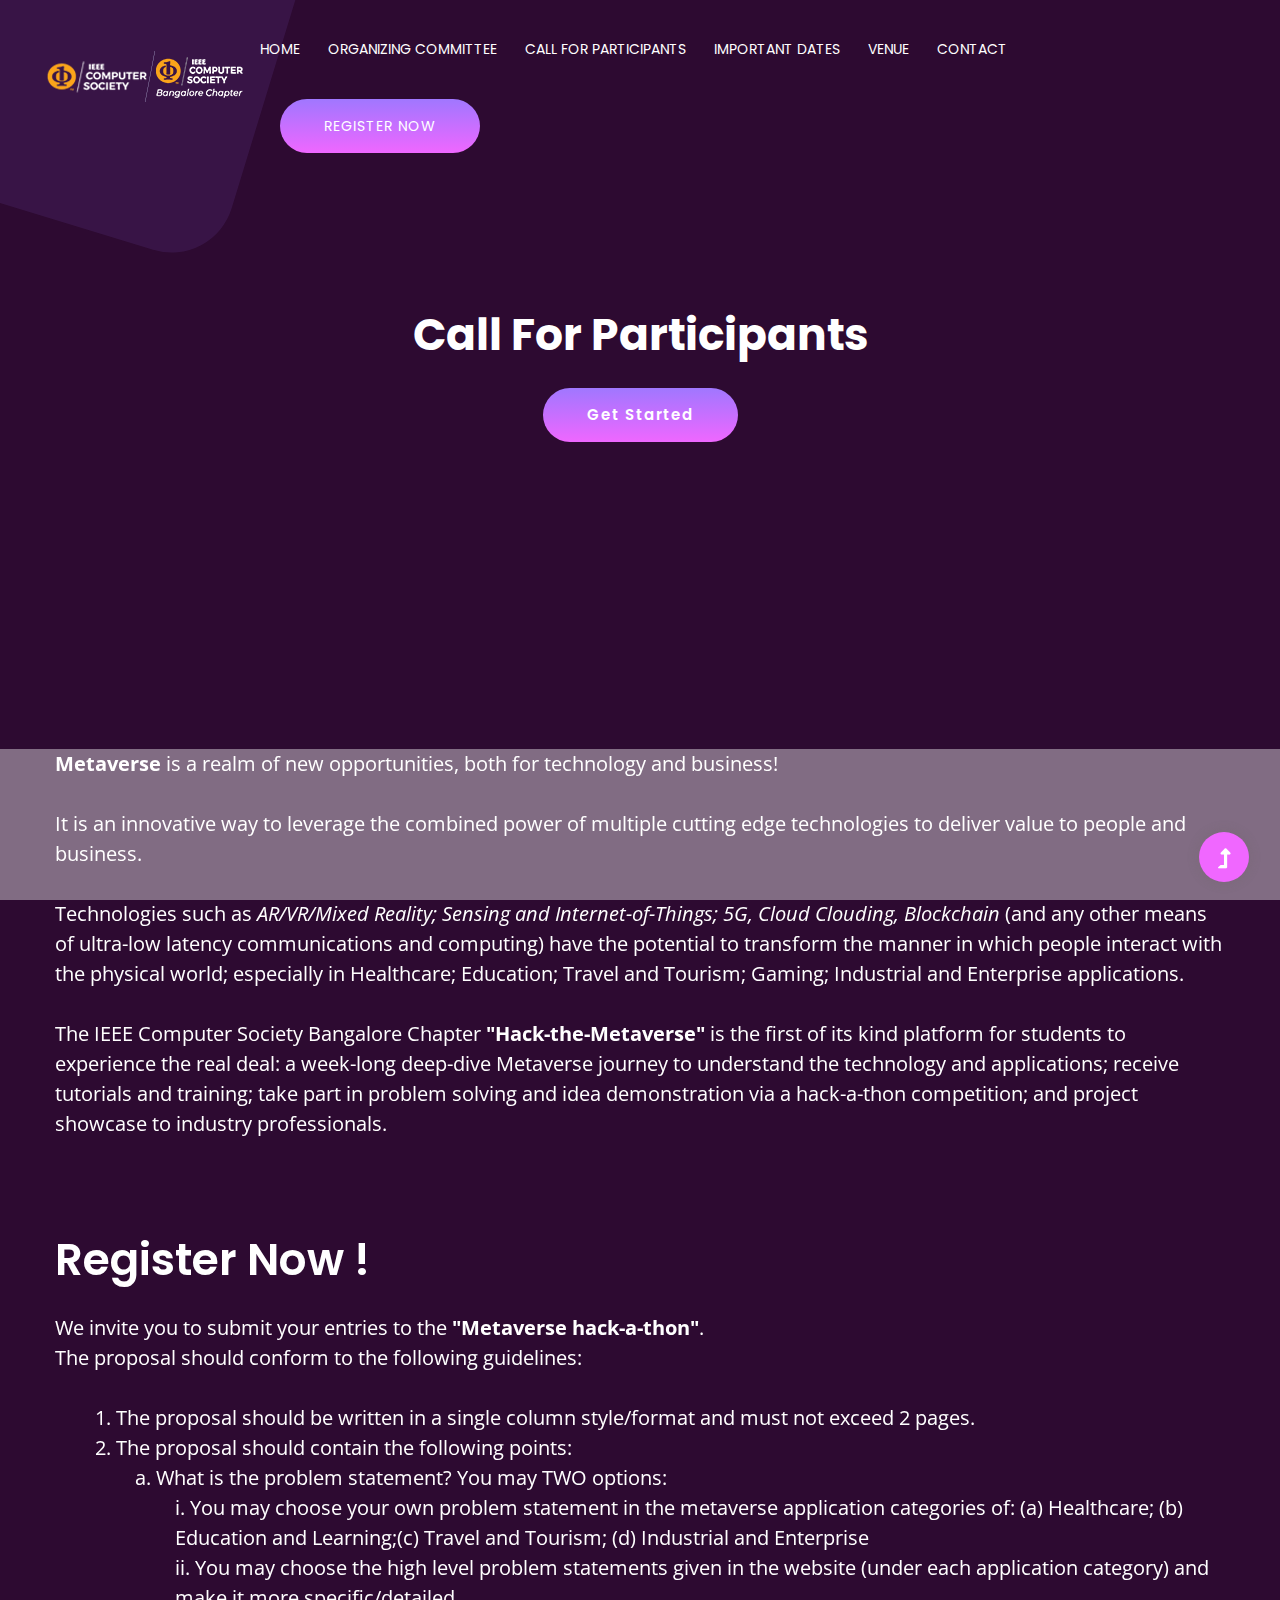
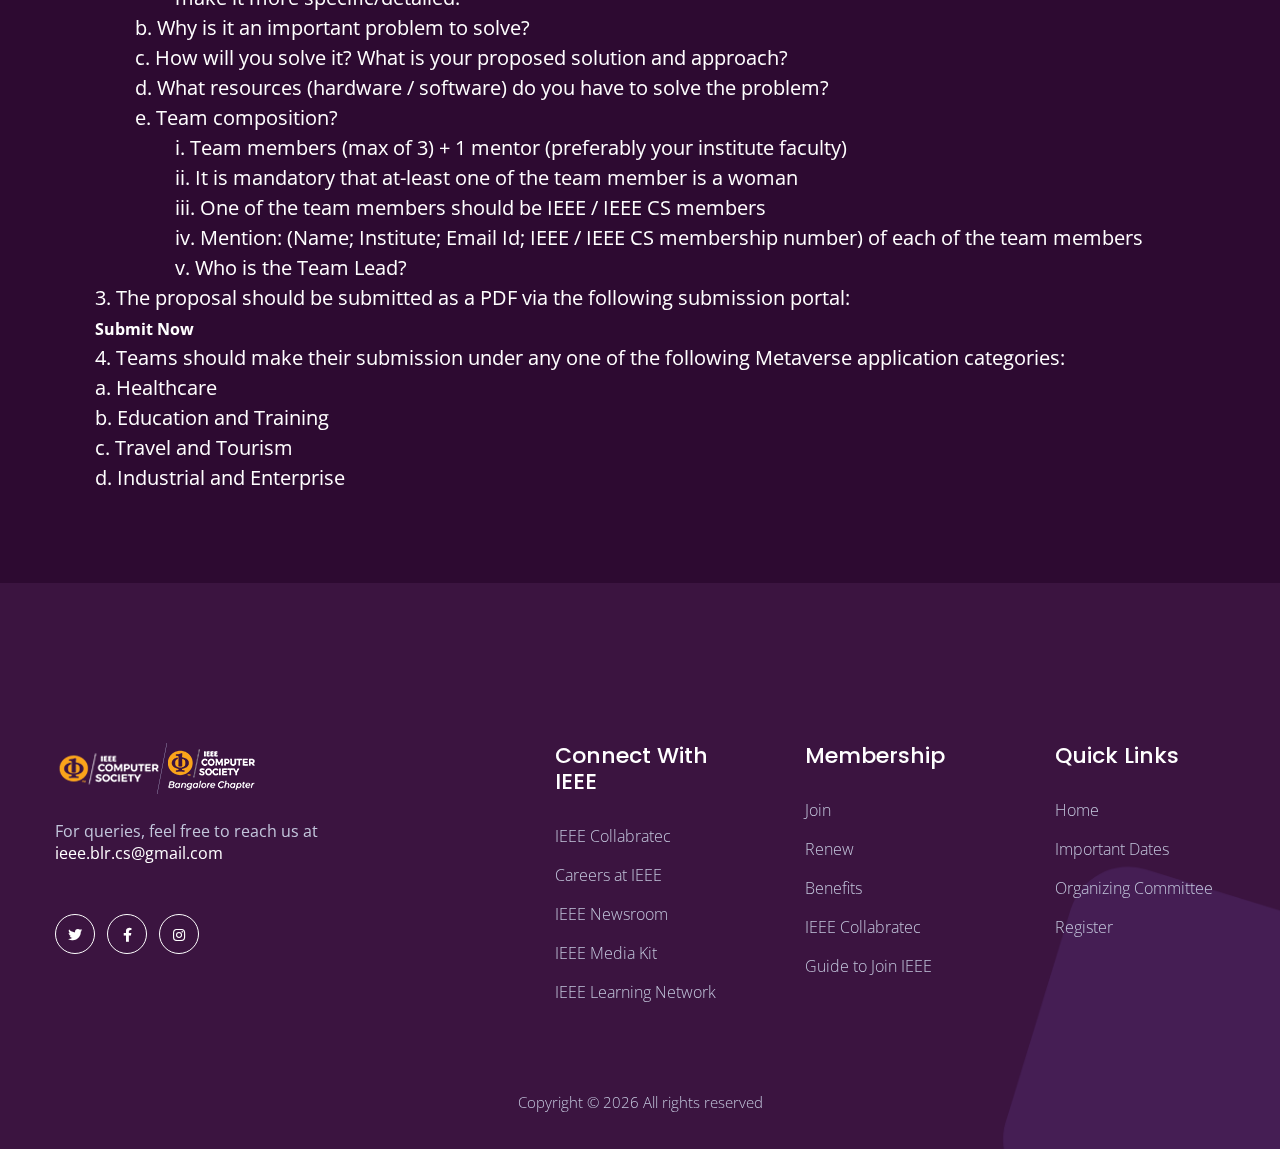
==== cfp.html @ 5c329f92 "venue and contact" ====
<!doctype html>
<html class="no-js" lang="zxx">
<head>
    <meta charset="utf-8">
    <meta http-equiv="x-ua-compatible" content="ie=edge">
    <title> OC | IEEE CS Hack The Metaverse</title>
    <meta name="description" content="">
    <meta name="viewport" content="width=device-width, initial-scale=1">
    <link rel="manifest" href="site.webmanifest">
    <link rel="shortcut icon" type="image/x-icon" href="assets/img/fav.png">

    <!-- CSS here -->
    <link rel="stylesheet" href="assets/css/bootstrap.min.css">
    <link rel="stylesheet" href="assets/css/owl.carousel.min.css">
    <link rel="stylesheet" href="assets/css/slicknav.css">
    <link rel="stylesheet" href="assets/css/flaticon.css">
    <link rel="stylesheet" href="assets/css/progressbar_barfiller.css">
    <link rel="stylesheet" href="assets/css/gijgo.css">
    <link rel="stylesheet" href="assets/css/animate.min.css">
    <link rel="stylesheet" href="assets/css/animated-headline.css">
    <link rel="stylesheet" href="assets/css/magnific-popup.css">
    <link rel="stylesheet" href="assets/css/fontawesome-all.min.css">
    <link rel="stylesheet" href="assets/css/themify-icons.css">
    <link rel="stylesheet" href="assets/css/slick.css">
    <link rel="stylesheet" href="assets/css/nice-select.css">
    <link rel="stylesheet" href="assets/css/style.css">
    
</head>
<body>
    <!-- ? Preloader Start -->
    <div id="preloader-active">
        <div class="preloader d-flex align-items-center justify-content-center">
            <div class="preloader-inner position-relative">
                <div class="preloader-circle"></div>
                <div class="preloader-img pere-text">
                    <img src="assets/img/logo/loder.png" alt="">
                </div>
            </div>
        </div>
    </div>
    <!-- Preloader Start -->
    <header>
        <!-- Header Start -->
        <div class="header-area header-transparent">
            <div class="main-header ">
                <div class="header-bottom  header-sticky">
                    <div class="container-fluid">
                        <div class="row align-items-center">
                            <!-- Logo -->
                            <div class="col-xl-2 col-lg-2">
                                <div class="logo">
                                    <a href="index.html"><img src="assets/img/logo/logo-n.png" alt=""></a>
                                </div>
                            </div>
                            <div class="col-xl-10 col-lg-10">
                                <div class="menu-wrapper d-flex align-items-center justify-content-end">
                                    <!-- Main-menu -->
                                    <div class="main-menu d-none d-lg-block">
                                        <nav>
                                            <ul id="navigation">
                                                <li><a href="index.html">Home</a></li>
                                                <li><a href="oc.html">Organizing Committee</a></li>
                                                <li><a href="cfp.html">Call For Participants</a></li>
                                                <li><a href="important-dates.html">Important Dates</a></li>
                                                <li><a href="venue.html">Venue</a></li>
                                            <li><a href="contact.html">Contact</a></li>
                                                <!-- Button -->
                                                <li class="button-header margin-left "><a href="https://cmt3.research.microsoft.com/ICSM2023"
                                                        class="btn" target="_blank">Register Now</a></li>
                                            </ul>
                                        </nav>
                                    </div>
                                </div>
                            </div>
                            <!-- Mobile Menu -->
                            <div class="col-12">
                                <div class="mobile_menu d-block d-lg-none"></div>
                            </div>
                        </div>
                    </div>
                </div>
            </div>
        </div>
        <!-- Header End -->
    </header>
    <main>
        <!-- Slider Area Start-->
        <div class="slider-area slider-bg ">
            <!-- Single Slider -->
            <div class="single-slider d-flex align-items-center slider-height2">
                <div class="container">
                    <div class="row align-items-center justify-content-center">
                        <div class="col-xl-8 col-lg-9 col-md-12 ">
                            <div class="hero__caption hero__caption2 text-center">
                                <h1 data-animation="fadeInLeft" data-delay=".6s ">Call For Participants</h1>
                                <!-- Slider btn -->
                                <div class="slider-btns">
                                    <!-- Hero-btn -->
                                    <a data-animation="fadeInLeft" data-delay="1s" href="#call"
                                        class="btn radius-btn">get started</a>
                                </div>
                            </div>
                        </div>
                    </div>
                </div>
            </div>    
            <!-- Slider Shape -->
            <div class="slider-shape d-none d-lg-block">
                <img class="slider-shape1" src="assets/img/hero/top-left-shape.png" alt="">
            </div>
        </div>
        <!-- Slider Area End -->
        <!--? Team -->
        <section class="team-area section-bg1" id="call">
            <div class="container">
                <div class="row">
                    <div class="col-lg-12 col-md-12 col-sm-6">
                        <div class=" single-cat">
                            <div class="cat-cap">
                                <p style="font-size: 20px;color: white">
                                    <b style="color:white; font-weight: bolder;">Metaverse</b> is a realm of new
                                    opportunities, both for technology and business!
                                    <br><br>
                                    It is an innovative way to leverage the combined power of multiple cutting edge
                                    technologies to deliver value to people and business.
                                    <br><br>
                                    Technologies such as <i>AR/VR/Mixed Reality; Sensing and Internet-of-Things; 5G,
                                        Cloud
                                        Clouding, Blockchain</i> (and any other means of ultra-low latency
                                    communications and
                                    computing) have the potential to transform the manner in which people interact with
                                    the physical world; especially in Healthcare; Education; Travel and Tourism; Gaming;
                                    Industrial and Enterprise applications.
                                    <br><br>
                                    The IEEE Computer Society Bangalore Chapter <b
                                        style="color:white; font-weight: bolder;">
                                        "Hack-the-Metaverse"</b> is the first of its
                                    kind platform for students to experience the real deal: a week-long deep-dive
                                    Metaverse journey to understand the technology and applications; receive tutorials
                                    and training; take part in problem solving and idea demonstration via a hack-a-thon
                                    competition; and project showcase to industry professionals.
                                </p>
                            </div>
                        </div>
                    </div>
                </div>
                <div class="row" id="start">
                    <div class="col-lg-12 col-md-12 col-sm-6">
                        <div class=" single-cat">
                            <div class="cat-cap">
                                <div class="section-tittle text-justify mb-00">
                                    <h2>Register Now !</h2>
                                </div>
                                <p style="font-size: 20px;color: white">
                                    We invite you to submit your entries to the <b
                                        style="color:white; font-weight: bolder;">"Metaverse hack-a-thon"</b>.
                                    <br>
                                    The proposal should conform to the following guidelines:
                                    <br><br>
                                <ol style="font-size: 20px;color: white">
                                    <li>
                                        1. The proposal should be written in a single column style/format and must not
                                        exceed 2 pages.
                                    </li>
                                    <li>2. The proposal should contain the following points:</li>
                                    <ol type="a">
                                        <li>a. What is the problem statement? You may TWO options:</li>
                                        <ol type="i">
                                            <li>i. You may choose your own problem statement in the metaverse application
                                                categories of: (a) Healthcare; (b) Education and Learning;(c) Travel and
                                                Tourism; (d) Industrial and Enterprise
                                            </li>
                                            <li>
                                                ii. You may choose the high level problem statements given in the website
                                                (under each application category) and make it more specific/detailed.
                                            </li>
                                        </ol>
                                        <li>b. Why is it an important problem to solve?</li>
                                        <li>c. How will you solve it? What is your proposed solution and approach?</li>
                                        <li>d. What resources (hardware / software) do you have to solve the problem?</li>
                                        <li>e. Team composition?</li>
                                        <ol type="i">
                                            <li>i. Team members (max of 3) + 1 mentor (preferably your institute faculty)
                                            </li>
                                            <li>ii. It is mandatory that at-least one of the team member is a woman</li>
                                            <li>iii. One of the team members should be IEEE / IEEE CS members</li>
                                            <li>iv. Mention: (Name; Institute; Email Id; IEEE / IEEE CS membership number)
                                                of each of the team members</li>
                                            <li>v. Who is the Team Lead?</li>
                                        </ol>
                                    </ol>
                                    <li>3. The proposal should be submitted as a PDF via the following submission portal: <br>
                                        <a style="color:white; font-weight: bolder;" href="https://cmt3.research.microsoft.com/ICSM2023" target="_blank">Submit Now</a>
                                    </li>
                                    <li>4. Teams should make their submission under any one of the following Metaverse
                                        application categories:<br>
                                        a. Healthcare<br>
                                        b. Education and Training<br>
                                        c. Travel and Tourism<br>
                                        d. Industrial and Enterprise<br>
                                    </li>
                                </ol>
                               
                                </p>
                            </div>
                        </div>
                    </div>
                </div>
            </div>
        </section>
        <!-- Services End -->
    </main>
    <footer>
        <div class="footer-wrappr " data-background="assets/img/gallery/footer-bg.png">
            <div class="footer-area footer-padding ">
                <div class="container">
                    <div class="row d-flex justify-content-between">
                        <div class="col-xl-3 col-lg-4 col-md-6 col-sm-6">
                            <div class="single-footer-caption mb-50">
                                <!-- logo -->
                                <div class="footer-logo mb-25">
                                    <a href="index.html"><img src="assets/img/logo/logo2_footer-n.png" alt=""></a>
                                </div>
                                <div class="footer-tittle mb-50">
                                    <p>For queries, feel free to reach us at <br>
                                    <a href="mailto:ieee.blr.cs@gmail.com">ieee.blr.cs@gmail.com</a>
                                    </p>
                                </div>
                               
                                <!-- social -->
                                <div class="footer-social mt-50">
                                    <a href="#"><i class="fab fa-twitter"></i></a>
                                    <a href="#"><i class="fab fa-facebook-f"></i></a>
                                    <a href="#"><i class="fab fa-instagram"></i></a>
                                </div>
                            </div>
                        </div>
                        <div class="col-xl-1 col-lg-1 col-md-1 col-sm-1"></div>
                        <div class="col-xl-2 col-lg-2 col-md-4 col-sm-5">
                            <div class="single-footer-caption mb-50">
                                <div class="footer-tittle">
                                    <h4>Connect With IEEE</h4>
                                    <ul>
                                        <li style="list-style: none;"><a href="https://ieee-collabratec.ieee.org/">IEEE Collabratec</a>
                                        <li style="list-style: none;"><a href="https://www.ieee.org/about/employers-job-seekers.html">Careers at IEEE</a>
                                        <li style="list-style: none;"><a href="https://www.ieee.org/about/news/index.html">IEEE Newsroom</a>
                                        <li style="list-style: none;"><a href="https://www.ieee.org/about/news/media-kit/media-kit-index.html">IEEE Media Kit</a>
                                        <li style="list-style: none;"><a href="https://iln.ieee.org/public/TrainingCatalog.aspx">IEEE Learning Network</a>
                                    </ul>
                                </div>
                            </div>
                        </div>
                        <div class="col-xl-2 col-lg-2 col-md-4 col-sm-5">
                            <div class="single-footer-caption mb-50">
                                <div class="footer-tittle">
                                    <h4>Membership</h4>
                                    <ul>
                                        <li style="list-style: none;"><a href="https://www.ieee.org/membership/join/index.html">Join</a></li>
                                        <li style="list-style: none;"><a href="https://www.ieee.org/membership/renew.html">Renew</a></li>
                                        <li style="list-style: none;"><a href="https://www.ieee.org/membership/benefits/index.html">Benefits</a></li>
                                        <li style="list-style: none;"><a href="https://ieee-collabratec.ieee.org/">IEEE Collabratec</a></li>
                                        <li style="list-style: none;"><a href="https://ieeebangalore.org/guide-to-join-ieee/">Guide to Join IEEE</a></li>
                                    </ul>
                                </div>
                            </div>
                        </div>
                        <div class="col-xl-2 col-lg-2 col-md-4 col-sm-5">
                            <div class="single-footer-caption mb-50">
                                <div class="footer-tittle">
                                    <h4>Quick Links</h4>
                                    <ul>
                                        <li style="list-style: none;"><a href="index.html">Home</a></li>
                                        <li style="list-style: none;"><a href="index.html#dates">Important Dates</a></li>
                                        <li style="list-style: none;"><a href="oc.html">Organizing Committee</a></li>
                                        <li style="list-style: none;"><a href="https://cmt3.research.microsoft.com/ICSM2023">Register</a></li>
                                    </ul>
                                </div>
                            </div>
                        </div>
                    </div>
                </div>
            </div>
            <!-- footer-bottom area -->
            <div class="footer-bottom-area">
                <div class="container">
                    <div class="footer-border">
                        <div class="row">
                            <div class="col-xl-12">
                                <div class="footer-copy-right text-center">
                                    <p><!-- Link back to Colorlib can't be removed. Template is licensed under CC BY 3.0. -->
                                        Copyright &copy;
                                        <script>document.write(new Date().getFullYear());</script> All rights reserved 
                                    </p>
                                </div>
                            </div>
                        </div>
                    </div>
                </div>
            </div>
        </div>
    </footer>
      <!-- Scroll Up -->
      <div id="back-top" >
        <a title="Go to Top" href="#"> <i class="fas fa-level-up-alt"></i></a>
    </div>

    <!-- JS here -->

    <script src="./assets/js/vendor/modernizr-3.5.0.min.js"></script>
    <!-- Jquery, Popper, Bootstrap -->
    <script src="./assets/js/vendor/jquery-1.12.4.min.js"></script>
    <script src="./assets/js/popper.min.js"></script>
    <script src="./assets/js/bootstrap.min.js"></script>
    <!-- Jquery Mobile Menu -->
    <script src="./assets/js/jquery.slicknav.min.js"></script>

    <!-- Jquery Slick , Owl-Carousel Plugins -->
    <script src="./assets/js/owl.carousel.min.js"></script>
    <script src="./assets/js/slick.min.js"></script>
    <!-- One Page, Animated-HeadLin -->
    <script src="./assets/js/wow.min.js"></script>
    <script src="./assets/js/animated.headline.js"></script>
    <script src="./assets/js/jquery.magnific-popup.js"></script>

    <!-- Date Picker -->
    <script src="./assets/js/gijgo.min.js"></script>

    <!-- Video bg -->
    <script src="./assets/js/jquery.vide.js"></script>

    <!-- Nice-select, sticky -->
    <script src="./assets/js/jquery.nice-select.min.js"></script>
    <script src="./assets/js/jquery.sticky.js"></script>
    <!-- Progress -->
    <script src="./assets/js/jquery.barfiller.js"></script>
    
    <!-- counter , waypoint,Hover Direction -->
    <script src="./assets/js/jquery.counterup.min.js"></script>
    <script src="./assets/js/waypoints.min.js"></script>
    <script src="./assets/js/jquery.countdown.min.js"></script>
    <script src="./assets/js/hover-direction-snake.min.js"></script>

    <!-- contact js -->
    <script src="./assets/js/contact.js"></script>
    <script src="./assets/js/jquery.form.js"></script>
    <script src="./assets/js/jquery.validate.min.js"></script>
    <script src="./assets/js/mail-script.js"></script>
    <script src="./assets/js/jquery.ajaxchimp.min.js"></script>
    
    <!-- Jquery Plugins, main Jquery -->	
    <script src="./assets/js/plugins.js"></script>
    <script src="./assets/js/main.js"></script>
    
</body>
</html>
---- assets/css/flaticon.css ----
/*
  	Flaticon icon font: Flaticon
  	Creation date: 03/06/2020 12:20
  	*/

@font-face {
  font-family: "Flaticon";
  src: url("../fonts/Flaticon.eot");
  src: url("../fonts/Flaticon.eot?#iefix") format("embedded-opentype"),
       url("../fonts/Flaticon.woff2") format("woff2"),
       url("../fonts/Flaticon.woff") format("woff"),
       url("../fonts/Flaticon.ttf") format("truetype"),
       url("../fonts/Flaticon.svg#Flaticon") format("svg");
  font-weight: normal;
  font-style: normal;
}

@media screen and (-webkit-min-device-pixel-ratio:0) {
  @font-face {
    font-family: "Flaticon";
    src: url("../fonts/Flaticon.svg#Flaticon") format("svg");
  }
}

[class^="flaticon-"]:before, [class*=" flaticon-"]:before,
[class^="flaticon-"]:after, [class*=" flaticon-"]:after {   
  font-family: Flaticon;
font-style: normal;
}

.flaticon-null:before { content: "\f100"; }
.flaticon-null-1:before { content: "\f101"; }
.flaticon-null-2:before { content: "\f102"; }
.flaticon-null-3:before { content: "\f103"; }
---- assets/css/progressbar_barfiller.css ----
/* Custom Code skills */
.single-skill{
  display: flex;
}

.single-skill span {
	color: #79838b;
	font-size: 13px;
	font-weight: 300;
	letter-spacing: 0;
	margin-bottom: 14px;
	display: block;
}
.single-skill .bar-progress {
	width: 100%;
}
.single-skill .bar-title {
  width: 20%;
  margin-bottom: 19px;
}

.skills-content {
  padding-top: 200px;
  padding-left: 70px;
}

.skills-shape-bg {
  height: 651px;
  width: 868px;
  position: absolute;
  content: "";
  border: 2px solid #4d4d4d;
  left: 40%;
  top: 255px;
}

.skills-shape-bg::before {
  position: absolute;
  content: "";
  height: 465px;
  width: 300px;
  border: 2px solid #4d4d4d;
  left: -35%;
  top: 50%;
  transform: translateY(-50%);
  border-right: 0;
}



/* Default */
.barfiller {
	width: 100%;
	height: 10px;
	background: #f6f9fc;
  position: relative;
  border-radius: 5px;
}

.barfiller .fill {
  display: block;
  position: relative;
  width: 0px;
  height: 100%;
  background: #333;
  z-index: 1;
  border-radius: 5px;
}

.barfiller .tipWrap { display: none; }

.barfiller .tip {
  margin-top: -28px;
  padding: 2px 4px;
  font-size: 16px;
  color: #09cc7f;
  left: 0px;
  position: absolute;
  z-index: 2;
  background: transparent;
  font-weight: 800;
}

.barfiller .tip:after {
  border: solid;
  border-color: rgba(0,0,0,.8) transparent;
  border-width: 6px 6px 0 6px;
  content: "";
  display: block;
  position: absolute;
  left: 9px;
  top: 100%;
  z-index: 9;
  display: none;
  
}
---- assets/css/gijgo.css ----
.gj-button {
    background-color: #f5f5f5;
    border: 1px solid #ddd;
    color: #000;
    border-radius: 3px;
    padding: 6px 10px;
    cursor: pointer;
}

.gj-unselectable {
    -webkit-touch-callout: none;
    -webkit-user-select: none;
    -khtml-user-select: none;
    -moz-user-select: none;
    -ms-user-select: none;
    user-select: none;
}

.gj-row {
    display: -webkit-box;
    display: -ms-flexbox;
    display: flex;
    -ms-flex-wrap: wrap;
    flex-wrap: wrap;
}

.gj-margin-left-5 {
    margin-left: 5px;
}

.gj-margin-left-10 {
    margin-left: 10px;
}

.gj-width-full {
    width: 100%;
}

.gj-cursor-pointer {
    cursor: pointer;
}

.gj-text-align-center {
    text-align: center;
}

.gj-font-size-16 {
    font-size: 16px;
}

.gj-hidden {
    display: none;
}

/** Material Design */
.gj-button-md {
    background: 0 0;
    border: none;
    border-radius: 2px;
    color: rgba(0, 0, 0, 0.87);
    position: relative;
    height: 36px;
    margin: 0;
    min-width: 64px;
    padding: 0 16px;
    display: inline-block;
    font-family: "Roboto","Helvetica","Arial",sans-serif;
    font-size: 1rem;
    font-weight: 500;
    text-transform: uppercase;
    letter-spacing: 0;
    overflow: hidden;
    will-change: box-shadow;
    transition: box-shadow .2s cubic-bezier(.4,0,1,1),background-color .2s cubic-bezier(.4,0,.2,1),color .2s cubic-bezier(.4,0,.2,1);
    outline: none;
    cursor: pointer;
    text-decoration: none;
    text-align: center;
    line-height: 36px;
    vertical-align: middle;
    overflow: hidden;
    -webkit-user-select: none;
    -moz-user-select: none;
    -ms-user-select: none;
    user-select: none;
}

.gj-button-md:hover {
    background-color: rgba(158,158,158,.2);
}

.gj-button-md:disabled {
    color: rgba(0,0,0,.26);
    background: 0 0;
}

.gj-button-md .material-icons,
.gj-button-md .gj-icon {
    vertical-align: middle;
    /*font-size: 1.3rem;
    margin-right: 4px;*/
}

.gj-button-md.gj-button-md-icon {
    width: 24px;
    height: 31px;
    min-width: 24px;
    padding: 0px;
    display: table;
}

.gj-button-md.gj-button-md-icon .material-icons,
.gj-button-md.gj-button-md-icon .gj-icon {
    display: table-cell;
    margin-right: 0px;
    width: 24px;
    height: 24px;
}

.gj-button-md.active {
    background-color: rgba(158,158,158,.4);
}

.gj-button-md-group {
    position: relative;
    display: inline-block;
    vertical-align: middle;
}
.gj-textbox-md {
	/* border: none; */
	/* border-bottom: 1px solid rgba(0,0,0,.42); */
	display: block;
	font-family: "Helvetica","Arial",sans-serif;
	font-size: 16px;
	line-height: 16px;
	/* padding: 4px 0px; */
	margin: 0;
	/* width: 100%; */
	background: 0 0;
	/* text-align: ; */
	color: rgba(0,0,0,.87);
	padding-left: 44px;
	border: 1px solid #dca73a;
	/* padding: 15px 15px; */
	/* text-align: center; */
	width: 177px;
	height: 55px;
	border-radius: 5px;
}
.gj-textbox-md:focus,
.gj-textbox-md:active {
    /* border-bottom: 2px solid rgba(0,0,0,.42); */
    outline: none;
}

.gj-textbox-md::placeholder {
    color: #8e8e8e;
}

.gj-textbox-md:-ms-input-placeholder {
    color: #8e8e8e;
}

.gj-textbox-md::-ms-input-placeholder {
    color: #8e8e8e;
}

.gj-md-spacer-24 {
    min-width: 24px;
    width: 24px;
    display: inline-block;
}

.gj-md-spacer-32 {
    min-width: 32px;
    width: 32px;
    display: inline-block;
}

.gj-modal {
    position: fixed;
    top: 0;
    right: 0;
    bottom: 0;
    left: 0;
    z-index: 1203;
    display: none;
    overflow: hidden;
    -webkit-overflow-scrolling: touch;
    outline: 0;
    background-color: rgba(0, 0, 0, 0.54118);
    transition: 200ms ease opacity;
    will-change: opacity;
}

/* List */
ul.gj-list li [data-role="wrapper"] {
    display: table;
    width: 100%;
}

ul.gj-list li [data-role="checkbox"] {
    display: table-cell;
    vertical-align:middle;
    text-align:center;
}

ul.gj-list li [data-role="image"] {
    display: table-cell;
    vertical-align:middle;
    text-align:center;
}

ul.gj-list li [data-role="display"] {
    display: table-cell;
    vertical-align:middle;
    cursor: pointer;
}

ul.gj-list li [data-role="display"]:empty:before {
  content: "\200b"; /* unicode zero width space character */
}

/* List - Bootstrap */
ul.gj-list-bootstrap {
    padding-left: 0px;
    margin-bottom: 0px;
}

ul.gj-list-bootstrap li {
    padding: 0px;
}

ul.gj-list-bootstrap li [data-role="wrapper"] {
    padding: 0px 10px;
}

ul.gj-list-bootstrap li [data-role="checkbox"] {
    width: 24px;
    padding: 3px;
}

ul.gj-list-bootstrap li [data-role="image"] {
    width: 24px;
    height: 24px;
}

ul.gj-list-bootstrap li [data-role="display"] {
    padding: 8px 0px 8px 4px;
}

.list-group-item.active ul li, .list-group-item.active:focus ul li, .list-group-item.active:hover ul li {
    text-shadow: none;
    color:initial;
}

/* List - Material Design */
ul.gj-list-md {
    padding: 0px;
    list-style: none;
    list-style-type: none;
    line-height: 24px;
    letter-spacing: 0;
    color: #616161; /* Gray 700 */
}

ul.gj-list-md li {
    display: list-item;
    list-style-type: none;
    padding: 0px;
    min-height: unset;
    box-sizing: border-box;
    align-items: center;
    cursor: default;
    overflow: hidden;

    font-family: "Roboto","Helvetica","Arial",sans-serif;
    font-size: 16px;
    font-weight: 400;
    letter-spacing: .04em;
    line-height: 1;
    
    -webkit-flex-direction: row;
    -ms-flex-direction: row;
    flex-direction: row;
    -webkit-flex-wrap: nowrap;
    -ms-flex-wrap: nowrap;
    flex-wrap: nowrap;
}

ul.gj-list-md li [data-role="checkbox"] {
    height: 24px;
    width: 24px;
}

ul.gj-list-md li [data-role="image"] {
    height: 24px;
    width: 24px;
}

ul.gj-list-md li [data-role="display"] {
    padding: 8px 0px 8px 5px;
    order: 0;
    flex-grow: 2;
    text-decoration: none;
    box-sizing: border-box;
    align-items: center;
    text-align: left;
    color: rgba(0,0,0,.87);
}

ul.gj-list-md li.disabled>[data-role="wrapper"]>[data-role="display"] {
    color: #9E9E9E; /* Gray 500 */
}

.gj-list-md-active {
    background: #e0e0e0;
    color: #3f51b5;
}


/* Picker */
.gj-picker {
    position: absolute;
    z-index: 1203;
    background-color: #fff;
}

.gj-picker .selected {
    color: #fff;
}

/* Material Design */
.gj-picker-md {
    font-family: "Roboto","Helvetica","Arial",sans-serif;
    font-size: 16px;
    font-weight: 400;
    letter-spacing: .04em;
    line-height: 1;
    color: rgba(0,0,0,.87);
    border: 1px solid #E0E0E0;
}

.gj-modal .gj-picker-md {
    border: 0px;
}

.gj-picker-md [role="header"] {
    color: rgba(255, 255, 255, 0.54);
    display: flex;
    background: #2196f3;
    align-items: baseline;
    user-select: none;
    justify-content: center;
}

.gj-picker-md [role="footer"] {
    float: right;
    padding: 10px;
}

.gj-picker-md [role="footer"] button.gj-button-md {
    color: #2196f3;
    font-weight: bold;
    font-size: 13px;
}

/* Bootstrap */
.gj-picker-bootstrap {
    border-radius: 4px;
    border: 1px solid #E0E0E0;
}

.gj-picker-bootstrap .selected {
    color: #888;
}

.gj-picker-bootstrap [role="header"] {
    background: #eee;
    color: #AAA;
}
@font-face {
    font-family: 'gijgo-material';
    src: url('../fonts/gijgo-material.eot?235541');
    src: url('../fonts/gijgo-material.eot?235541#iefix') format('embedded-opentype'), url('../fonts/gijgo-material.ttf?235541') format('truetype'), url('../fonts/gijgo-material.woff?235541') format('woff'), url('../fonts/gijgo-material.svg?235541#gijgo-material') format('svg');
    font-weight: normal;
    font-style: normal;
}

.gj-icon {
    /* use !important to prevent issues with browser extensions that change fonts */
    font-family: 'gijgo-material' !important;
    font-size: 24px;
    speak: none;
    font-style: normal;
    font-weight: normal;
    font-variant: normal;
    text-transform: none;
    line-height: 1;
    /* Enable Ligatures ================ */
    letter-spacing: 0;
    -webkit-font-feature-settings: "liga";
    -moz-font-feature-settings: "liga=1";
    -moz-font-feature-settings: "liga";
    -ms-font-feature-settings: "liga" 1;
    font-feature-settings: "liga";
    -webkit-font-variant-ligatures: discretionary-ligatures;
    font-variant-ligatures: discretionary-ligatures;
    /* Better Font Rendering =========== */
    -webkit-font-smoothing: antialiased;
    -moz-osx-font-smoothing: grayscale;
}

.gj-icon.undo:before {
    content: "\e900";
}

.gj-icon.vertical-align-top:before {
    content: "\e901";
}

.gj-icon.vertical-align-center:before {
    content: "\e902";
}

.gj-icon.vertical-align-bottom:before {
    content: "\e903";
}

.gj-icon.arrow-dropup:before {
    content: "\e904";
}

.gj-icon.clock:before {
    content: "\e905";
}

.gj-icon.refresh:before {
    content: "\e906";
}

.gj-icon.last-page:before {
    content: "\e907";
}

.gj-icon.first-page:before {
    content: "\e908";
}

.gj-icon.cancel:before {
    content: "\e909";
}

.gj-icon.clear:before {
    content: "\e90a";
}

.gj-icon.check-circle:before {
    content: "\e90b";
}

.gj-icon.delete:before {
    content: "\e90c";
}

.gj-icon.arrow-upward:before {
    content: "\e90d";
}

.gj-icon.arrow-forward:before {
    content: "\e90e";
}

.gj-icon.arrow-downward:before {
    content: "\e90f";
}

.gj-icon.arrow-back:before {
    content: "\e910";
}

.gj-icon.list-numbered:before {
    content: "\e911";
}

.gj-icon.list-bulleted:before {
    content: "\e912";
}

.gj-icon.indent-increase:before {
    content: "\e913";
}

.gj-icon.indent-decrease:before {
    content: "\e914";
}

.gj-icon.redo:before {
    content: "\e915";
}

.gj-icon.align-right:before {
    content: "\e916";
}

.gj-icon.align-left:before {
    content: "\e917";
}

.gj-icon.align-justify:before {
    content: "\e918";
}

.gj-icon.align-center:before {
    content: "\e919";
}

.gj-icon.strikethrough:before {
    content: "\e91a";
}

.gj-icon.italic:before {
    content: "\e91b";
}

.gj-icon.underlined:before {
    content: "\e91c";
}

.gj-icon.bold:before {
    content: "\e91d";
}

.gj-icon.arrow-dropdown:before {
    content: "\e91e";
}

.gj-icon.done:before {
    content: "\e91f";
}

.gj-icon.pencil:before {
    content: "\e920";
}

.gj-icon.minus:before {
    content: "\e921";
}

.gj-icon.plus:before {
    content: "\e922";
}

.gj-icon.chevron-up:before {
    content: "\e923";
}

.gj-icon.chevron-right:before {
    content: "\e924";
}

.gj-icon.chevron-down:before {
    content: "\e925";
}

.gj-icon.chevron-left:before {
    content: "\e926";
}

.gj-icon.event:before {
    content: "\e927";
}
.gj-draggable {
    cursor: move;
}
.gj-resizable-handle {
    position: absolute;
    font-size: 0.1px;
    display: block;
    -ms-touch-action: none;
    touch-action: none;
    z-index: 1203;
}

.gj-resizable-n {
    cursor: n-resize;
    height: 7px;
    width: 100%;
    top: -5px;
    left: 0;
}
.gj-resizable-e {
    cursor: e-resize;
    width: 7px;
    right: -5px;
    top: 0;
    height: 100%;
}
.gj-resizable-s {
    cursor: s-resize;
    height: 7px;
    width: 100%;
    bottom: -5px;
    left: 0;
}
.gj-resizable-w {
	cursor: w-resize;
	width: 7px;
	left: -5px;
	top: 0;
	height: 100%;
}
.gj-resizable-se {
	cursor: se-resize;
	width: 12px;
	height: 12px;
	right: 1px;
	bottom: 1px;
}
.gj-resizable-sw {
	cursor: sw-resize;
	width: 9px;
	height: 9px;
	left: -5px;
	bottom: -5px;
}
.gj-resizable-nw {
	cursor: nw-resize;
	width: 9px;
	height: 9px;
	left: -5px;
	top: -5px;
}
.gj-resizable-ne {
	cursor: ne-resize;
	width: 9px;
	height: 9px;
	right: -5px;
	top: -5px;
}

.gj-dialog-footer {
    position: absolute;
    bottom: 0px;
    width: 100%;
    margin-top: 0px;
}

.gj-dialog-scrollable [data-role="body"] {
    overflow-x: hidden;
    overflow-y: scroll;
}

/** Bootstrap 3 **/
.gj-dialog-bootstrap {
    overflow: hidden;
    z-index: 1202;
}

.gj-dialog-bootstrap [data-role="title"] {
    display: inline;
}
.gj-dialog-bootstrap [data-role="close"] {
    line-height: 1.42857143;
}

/** Bootstrap 4 **/
.gj-dialog-bootstrap4 {
    overflow: hidden;
    z-index: 1202;
}

.gj-dialog-bootstrap4 [data-role="title"] {
    display: inline;
}
.gj-dialog-bootstrap4 [data-role="close"] {
    line-height: 1.5;
}

/** Material Design **/
.gj-dialog-md {
    background-color: #FFF;
    overflow: hidden;
    border: none;
    box-shadow: 0 11px 15px -7px rgba(0,0,0,.2), 0 24px 38px 3px rgba(0,0,0,.14), 0 9px 46px 8px rgba(0,0,0,.12);
    box-sizing: border-box;
    position: relative;
    display: -webkit-box;
    display: -webkit-flex;
    display: -ms-flexbox;
    display: flex;
    -webkit-box-orient: vertical;
    -webkit-box-direction: normal;
    -webkit-flex-direction: column;
    -ms-flex-direction: column;
    flex-direction: column;
    -webkit-background-clip: padding-box;
    background-clip: padding-box;
    outline: 0;
    z-index: 1202;
}

.gj-dialog-md-header {
    padding: 24px 24px 0px 24px;
    font-family: "Roboto","Helvetica","Arial",sans-serif;
}

.gj-dialog-md-title {
    margin: 0;
    font-weight: 400;
    display: inline;
    line-height: 28px;
    font-size: 20px;
}

.gj-dialog-md-close {
    -webkit-appearance: none;
    padding: 0;
    cursor: pointer;
    background: 0 0;
    border: 0;
    float: right;
    line-height: 28px;
    font-size: 28px;
}

.gj-dialog-md-body {
    padding: 20px 24px 24px 24px;
    color: rgba(0,0,0,.54);
    font-family: "Helvetica","Arial",sans-serif;
    font-size: 14px;
    font-weight: 400;
    line-height: 20px;
}

.gj-dialog-md-footer {
    padding: 8px 8px 8px 24px;
    display: -webkit-flex;
    display: -ms-flexbox;
    display: flex;
    -webkit-flex-direction: row-reverse;
    -ms-flex-direction: row-reverse;
    flex-direction: row-reverse;
    -webkit-flex-wrap: wrap;
    -ms-flex-wrap: wrap;
    flex-wrap: wrap;

    box-sizing: border-box;
}

.gj-dialog-md-footer>*:first-child {
    margin-right: 0;
}

.gj-dialog-md-footer>* {
    margin-right: 8px;
    height: 36px;
}
DIV.gj-grid-wrapper {
    margin: auto;
    position: relative;
    clear:both;
    z-index: 1;
}

TABLE.gj-grid {
    margin: auto;    
    border-collapse: collapse;
    width: 100%;
    table-layout: fixed;
}

TABLE.gj-grid THEAD TH [data-role="selectAll"] {
    margin: auto;
}

TABLE.gj-grid THEAD TH [data-role="title"] {
    display: inline-block;
}

TABLE.gj-grid THEAD TH [data-role="sorticon"] {
    display: inline-block;
}

TABLE.gj-grid THEAD TH {
    overflow: hidden;
    text-overflow: ellipsis;
}

TABLE.gj-grid.autogrow-header-row THEAD TH {
    overflow: auto;
    text-overflow: initial;
    white-space: pre-wrap;
    -ms-word-break: break-word;
    word-break: break-word;
}

TABLE.gj-grid > tbody > tr > td {
    overflow: hidden;
    position: relative;
}

table.gj-grid tbody div[data-role="display"] {
    vertical-align: middle;
    text-indent: 0;
    white-space: pre-wrap;
    -ms-word-break: break-word;
    word-break: break-word;
}

table.gj-grid.fixed-body-rows tbody div[data-role="display"] {
    overflow: hidden;
    text-overflow: ellipsis;
    white-space: nowrap;
    -ms-word-break: initial;
    word-break: initial;
}

table.gj-grid tfoot DIV[data-role="display"] {
    vertical-align: middle;
    text-indent: 0;
    display: flex;
}

TABLE.gj-grid .fa {
    padding: 2px;
}

TABLE.gj-grid > tbody > tr > td > div {
    padding: 2px;
    overflow: hidden;
}

DIV.gj-grid-wrapper DIV.gj-grid-loading-cover
{
    background: #BBBBBB;
    opacity: 0.5;
    position: absolute;
    vertical-align: middle;
}

DIV.gj-grid-wrapper DIV.gj-grid-loading-text
{
    position: absolute;
    font-weight: bold;
}

/* Bootstrap Theme */
table.gj-grid-bootstrap thead th {
    background-color: #f5f5f5;
    vertical-align:middle;
}

table.gj-grid-bootstrap thead th [data-role="sorticon"] {
    margin-left: 5px;
}

table.gj-grid-bootstrap thead th [data-role="sorticon"] i.gj-icon,
table.gj-grid-bootstrap thead th [data-role="sorticon"] i.material-icons {
    position: absolute;
    font-size: 20px;
    top: 15px;
}

table.gj-grid-bootstrap tbody tr td div[data-role="display"] {
    padding: 0px;
}

.gj-grid-bootstrap-4 .gj-checkbox-bootstrap {
    display: inline-block;
    padding-top: 2px;
}

.gj-grid-bootstrap-4 tbody tr.active {
    background-color: rgba(0,0,0,.075);
}

/* Material Design Theme */
.gj-grid-md {
    position: relative;
    border: 1px solid #e0e0e0;
    border-collapse: collapse;
    white-space: nowrap;
    font-size: 13px;
    font-family: "Roboto","Helvetica","Arial",sans-serif;
    background-color: #fff;
}

.gj-grid-md td:first-of-type, .gj-grid-md th:first-of-type {
    padding-left: 24px;
}

.gj-grid-md th {
    position: relative;
    vertical-align: bottom;
    font-weight: 700;
    line-height: 31px;
    letter-spacing: 0;
    height: 56px;
    font-size: 12px;
    color: rgba(0,0,0,.54);
    padding-bottom: 8px;
    box-sizing: border-box;
    padding: 12px 18px;
    text-align: right;
}

.gj-grid-md td {
    position: relative;
    height: 48px;
    border-top: 1px solid #e0e0e0;
    border-bottom: 1px solid #e0e0e0;
    padding: 12px 18px;
    box-sizing: border-box;
    text-align: left;
    color: rgba(0,0,0,.87);
}

.gj-grid-md tbody tr {
    position: relative;
    height: 48px;
    transition-duration: .28s;
    transition-timing-function: cubic-bezier(.4,0,.2,1);
    transition-property: background-color;
}

.gj-grid-md tbody tr:hover {
    background-color: #EEEEEE; /* Gray 200 */
}

.gj-grid-md tbody tr.gj-grid-md-select {
    background-color: #F5F5F5; /* Grey 100 */
}


table.gj-grid-md thead th [data-role="sorticon"] {
    margin-left: 5px;
}

table.gj-grid-md thead th [data-role="sorticon"] i.gj-icon,
table.gj-grid-md thead th [data-role="sorticon"] i.material-icons {
    position: absolute;
    font-size: 16px;
    top: 19px;
}

table.gj-grid-md thead th.gj-grid-select-all {
    padding-bottom: 3px;
}
/* Hide all prioritized columns by default */
@media only all {
	th.display-1120,
	td.display-1120,
	th.display-960,
	td.display-960,
	th.display-800,
	td.display-800,
	th.display-640,
	td.display-640,
	th.display-480,
	td.display-480,
	th.display-320,
	td.display-320 {
		display: none;
	}
}

/* Show at 320px (20em x 16px) */
@media screen and (min-width: 20em) {
	TABLE.gj-grid-bootstrap th.display-320,
	TABLE.gj-grid-bootstrap td.display-320 {
		display: table-cell;
	}
}
/* Show at 480px (30em x 16px) */
@media screen and (min-width: 30em) {
	TABLE.gj-grid-bootstrap th.display-480,
	TABLE.gj-grid-bootstrap td.display-480 {
		display: table-cell;
	}
}
/* Show at 640px (40em x 16px) */
@media screen and (min-width: 40em) {
	TABLE.gj-grid-bootstrap th.display-640,
	TABLE.gj-grid-bootstrap td.display-640 {
		display: table-cell;
	}
}
/* Show at 800px (50em x 16px) */
@media screen and (min-width: 50em) {
	TABLE.gj-grid-bootstrap th.display-800,
	TABLE.gj-grid-bootstrap td.display-800 {
		display: table-cell;
	}
}
/* Show at 960px (60em x 16px) */
@media screen and (min-width: 60em) {
	TABLE.gj-grid-bootstrap th.display-960,
	TABLE.gj-grid-bootstrap td.display-960 {
		display: table-cell;
	}
}
/* Show at 1,120px (70em x 16px) */
@media screen and (min-width: 70em) {
	TABLE.gj-grid-bootstrap th.display-1120,
	TABLE.gj-grid-bootstrap td.display-1120 {
		display: table-cell;
	}
}

/* Material Design Theme */
.gj-grid-md tfoot tr th {
    padding-right: 14px;
}

.gj-grid-md tfoot tr[data-role="pager"] .gj-grid-mdl-pager-label {
    padding-left: 5px;
    padding-right: 5px;
}

.gj-grid-md tfoot tr[data-role="pager"] .gj-dropdown-md {
    margin-left: 12px;
}

.gj-grid-md tfoot tr[data-role="pager"] .gj-dropdown-md [role="presenter"] {
    font-size: 12px;
    font-weight: bold;
    color: rgba(0,0,0,.54);
}

.gj-grid-md tfoot tr[data-role="pager"] .gj-dropdown-md [role="presenter"] [role="display"] {
    text-align: right;
}

.gj-grid-md tfoot tr[data-role="pager"] .gj-grid-md-limit-select {
    margin-left: 10px;
    font-size: 12px;
    font-weight: bold;
    color: rgba(0,0,0,.54);
}

/* Bootstrap */
.gj-grid-bootstrap tfoot tr[data-role="pager"] th {
    line-height: 30px;
    background-color: #f5f5f5;
}

.gj-grid-bootstrap tfoot tr[data-role="pager"] th > div > div {
    margin-right: 5px;
}

.gj-grid-bootstrap tfoot tr[data-role="pager"] th > div > button {
    margin-right: 5px;
}

.gj-grid-bootstrap-4 tfoot tr[data-role="pager"] th > div button {
    height: 34px;
}

.gj-grid-bootstrap-4 tfoot tr[data-role="pager"] th div .gj-dropdown-bootstrap-4 .gj-dropdown-expander-mi .gj-icon {
    top: 5px;
}

.gj-grid-bootstrap-3 tfoot tr[data-role="pager"] th > div > input {
    margin-right: 5px;
    width: 40px;
    text-align: right;
    display: inline-block;
    font-weight: bold;
}

.gj-grid-bootstrap-4 tfoot tr[data-role="pager"] th > div > div.input-group {
    width: 40px;
}

.gj-grid-bootstrap-4 tfoot tr[data-role="pager"] th > div > div.input-group input {
    text-align: right;
    font-weight: bold;
    height: 34px;
    padding-top: 2px;
    padding-bottom: 6px;
}

.gj-grid-bootstrap tfoot tr[data-role="pager"] th > div > select {
    display: inline-block;
    margin-right: 5px;
    width: 60px;
}

.gj-grid-bootstrap tfoot tr[data-role="pager"] th .gj-dropdown-bootstrap .gj-list-bootstrap [data-role="display"] {
    line-height: 14px;
}

.gj-grid-bootstrap tfoot tr[data-role="pager"] th .gj-dropdown-bootstrap [role="presenter"] [role="display"] {
    font-weight: bold;
}

.gj-grid-bootstrap tfoot tr[data-role="pager"] th .gj-dropdown-bootstrap-3 [role="presenter"] {
    padding: 2px 8px;
}

.gj-grid-bootstrap tfoot tr[data-role="pager"] th .gj-dropdown-bootstrap-4 [role="presenter"] {
    padding: 1px 8px;
}
.gj-grid thead tr th div.gj-grid-column-resizer-wrapper {
    position: relative;
    width: 100%;
    height: 0px; 
    top: 0px; 
    left: 0px; 
    padding: 0px;
}

span.gj-grid-column-resizer {
    position: absolute;
    right: 0px;
    width: 10px;
    top: -100px;
    height: 300px;
    z-index: 1203;
    cursor: e-resize;
}

.gj-grid-resize-cursor {
    cursor: e-resize;
}
.gj-grid-md tbody tr.gj-grid-top-border td {
  border-top: 2px solid #777;
}
.gj-grid-md tbody tr.gj-grid-bottom-border td {
  border-bottom: 2px solid #777;
}

.gj-grid-bootstrap tbody tr.gj-grid-top-border td {
  border-top: 2px solid #777;
}
.gj-grid-bootstrap tbody tr.gj-grid-bottom-border td {
  border-bottom: 2px solid #777;
}
.gj-grid-md thead tr th.gj-grid-left-border,
.gj-grid-md tbody tr td.gj-grid-left-border
{
    border-left: 3px solid #777;
}
.gj-grid-md thead tr th.gj-grid-right-border,
.gj-grid-md tbody tr td.gj-grid-right-border
{
    border-right: 3px solid #777;
}

.gj-grid-bootstrap thead tr th.gj-grid-left-border,
.gj-grid-bootstrap tbody tr td.gj-grid-left-border
{
    border-left: 5px solid #ddd;
}
.gj-grid-bootstrap thead tr th.gj-grid-right-border,
.gj-grid-bootstrap tbody tr td.gj-grid-right-border
{
    border-right: 5px solid #ddd;
}
.gj-dirty {
    position: absolute;
    top: 0px;
    left: 0px;
    border-style: solid;
    border-width: 3px;
    border-color: #f00 transparent transparent #f00;
    padding: 0;
    overflow: hidden;
    vertical-align: top;
}

/* Material Design */
.gj-grid-md tbody tr td.gj-grid-management-column {
    padding: 3px;
}

.gj-grid-md tbody tr td[data-mode="edit"] {
    padding: 0px 18px;
}

.gj-grid-md tbody .gj-dropdown-md [role="presenter"] [role="display"] {
    padding: 0px;
}

/* Bootstrap */
.gj-grid-bootstrap tbody tr td[data-mode="edit"] {
    padding: 0px;
}

.gj-grid-bootstrap tbody tr td[data-mode="edit"] [data-role="edit"] {
    padding: 0px;
}

/* Bootstrap 3 */
.gj-grid-bootstrap-3 tbody tr td.gj-grid-management-column {
    padding: 3px;
}

.gj-grid-bootstrap-3 tbody tr td[data-mode="edit"] {
    height: 38px;
}

.gj-grid-bootstrap-3 tbody tr td[data-mode="edit"] [data-role="edit"] input[type="text"] {
    height: 37px;
    padding: 8px;
}

.gj-grid-bootstrap-3 tbody tr td[data-mode="edit"] .gj-dropdown-bootstrap [role="presenter"] {
    border: 0px;
    border-radius: 0px;
    height: 37px;
    padding-left: 8px;
}

.gj-grid-bootstrap-3 tbody tr td[data-mode="edit"] .gj-datepicker-bootstrap {
    height: 37px;
}

.gj-grid-bootstrap-3 tbody tr td[data-mode="edit"] .gj-datepicker-bootstrap [role="input"] {
    height: 37px;
    border:0px;
    border-radius: 0px;
}

.gj-grid-bootstrap-3 tbody tr td[data-mode="edit"] .gj-datepicker-bootstrap [role="right-icon"] {
    border:0px;
    border-radius: 0px;
}

.gj-grid-bootstrap-3 tbody tr td[data-mode="edit"] .gj-checkbox-bootstrap {
    display: inline-block;
    padding-top: 10px;
    height: 32px;
}

/* Bootstrap 4 */
.gj-grid-bootstrap-4 tbody tr td.gj-grid-management-column {
    padding: 6px;
}

.gj-grid-bootstrap-4 tbody tr td[data-mode="edit"] [data-role="edit"] input[type="text"] {
    height: 48px;
    padding-left: 12px;
}

.gj-grid-bootstrap-4 tbody tr td[data-mode="edit"] .gj-dropdown-bootstrap [role="presenter"] {
    border: 0px;
    border-radius: 0px;
    height: 48px;
    padding-left: 12px;
    font-family: -apple-system,system-ui,BlinkMacSystemFont,"Segoe UI",Roboto,"Helvetica Neue",Arial,sans-serif;
}

.gj-grid-bootstrap-4 tbody tr td[data-mode="edit"] .gj-dropdown-bootstrap-4 [role="expander"].gj-dropdown-expander-mi .gj-icon,
.gj-grid-bootstrap-4 tbody tr td[data-mode="edit"] .gj-dropdown-bootstrap-4 [role="expander"].gj-dropdown-expander-mi .material-icons {
    top: 13px;
}

.gj-grid-bootstrap-4 tbody tr td[data-mode="edit"] .gj-datepicker-bootstrap {
    height: 48px;
}

.gj-grid-bootstrap-4 tbody tr td[data-mode="edit"] .gj-datepicker-bootstrap [role="input"] {
    height: 48px;
    border:0px;
    border-radius: 0px;
}

.gj-grid-bootstrap-4 tbody tr td[data-mode="edit"] .gj-datepicker-bootstrap [role="right-icon"] {
    background-color: #fff;
}

.gj-grid-bootstrap-4 tbody tr td[data-mode="edit"] .gj-datepicker-bootstrap [role="right-icon"] button {
    border: 0px;
    border-radius: 0px;
    width: 43px;
    position: relative;
}

.gj-grid-bootstrap-4 tbody tr td[data-mode="edit"] .gj-datepicker-bootstrap [role="right-icon"] .gj-icon,
.gj-grid-bootstrap-4 tbody tr td[data-mode="edit"] .gj-datepicker-bootstrap [role="right-icon"] .material-icons {
    top: 13px;
    left: 10px;
    font-size: 24px;
}

.gj-grid-bootstrap-4 tbody tr td[data-mode="edit"] .gj-checkbox-bootstrap {
    display: inline-block;
    padding-top: 15px;
    height: 42px;
}
.gj-grid-md thead tr[data-role="filter"] th {
    border-top: 1px solid #e0e0e0;
}

div.gj-grid-wrapper div.gj-grid-bootstrap-toolbar {
    background-color: #f5f5f5;
    padding: 8px;
    font-weight: bold;
    border: 1px solid #ddd;
}

div.gj-grid-wrapper div.gj-grid-bootstrap-4-toolbar {
    background-color: #f5f5f5;
    padding: 12px;
    font-weight: bold;
    border: 1px solid #ddd;
}

div.gj-grid-wrapper div.gj-grid-md-toolbar {
    font-weight: bold;
    font-size: 24px;
    font-family: "Helvetica","Arial",sans-serif;
    background-color: rgb(255, 255, 255);
    
    border-top: 1px solid #e0e0e0;
    border-left: 1px solid #e0e0e0;
    border-right: 1px solid #e0e0e0;
    border-bottom: 0px;
    border-collapse: collapse;

    padding: 0 18px 0px 18px;
    line-height: 56px;
}
table.gj-grid-scrollable tbody {
    overflow-y: auto;
    overflow-x: hidden;
    display: block;
}

/* Material Design */
table.gj-grid-md.gj-grid-scrollable {
    border-bottom: 0px;
}

table.gj-grid-md.gj-grid-scrollable tbody {
    border-right: 1px solid #e0e0e0;
    border-bottom: 1px solid #e0e0e0;
}

table.gj-grid-md.gj-grid-scrollable tfoot {
    border-bottom: 1px solid #e0e0e0;
}

/* Bootstrap 3 */
table.gj-grid-bootstrap.gj-grid-scrollable {
    border-bottom: 0px;
}

table.gj-grid-bootstrap.gj-grid-scrollable tbody {
    border-right: 1px solid #ddd;
    border-bottom: 1px solid #ddd;
}

table.gj-grid-bootstrap.gj-grid-scrollable tbody tr[data-role="row"]:first-child td {
    border-top: 0px;
}

table.gj-grid-bootstrap.gj-grid-scrollable tbody tr[data-role="row"] td:first-child {
    border-left: 0px;
}

table.gj-grid-bootstrap.gj-grid-scrollable tbody tr[data-role="row"] td:last-child {
    border-right: 0px;
}

table.gj-grid-bootstrap.gj-grid-scrollable tfoot {
    border-bottom: 1px solid #ddd;
}

ul.gj-list li [data-role="spacer"] {
    display: table-cell;
}

ul.gj-list li [data-role="expander"] {
    display: table-cell;
    vertical-align:middle;
    text-align:center;
    cursor: pointer;
}

[data-type="tree"] ul li [data-role="expander"].gj-tree-material-icons-expander {
    width: 24px;
}

[data-type="tree"] ul li [data-role="expander"].gj-tree-font-awesome-expander {
    width: 24px;
}

[data-type="tree"] ul li [data-role="expander"].gj-tree-glyphicons-expander {
    width: 24px;
}

[data-type="tree"] ul li [data-role="expander"].gj-tree-glyphicons-expander .glyphicon {
    top: 4px;
    height: 24px;
}

/* Bootstrap Theme */
.gj-tree-bootstrap-3 ul.gj-list-bootstrap li {
    border: 0px;
    border-radius: 0px;
    color: #333;
}

.gj-tree-bootstrap-3 ul.gj-list-bootstrap li.active {
    color: #fff;
}

.gj-tree-bootstrap-3 ul.gj-list-bootstrap li.disabled {
    color: #777;
    background-color: #eee;
}

.gj-tree-bootstrap-4 ul.gj-list-bootstrap li {
    border: 0px;
    border-radius: 0px;
    color: #212529;
}

.gj-tree-bootstrap-4 ul.gj-list-bootstrap li.active {
    color: #fff;
}

.gj-tree-bootstrap-4 ul.gj-list-bootstrap li.disabled {
    color: #868e96;
}

.gj-tree-bootstrap-4 ul.gj-list-bootstrap li ul.gj-list-bootstrap {
    width: 100%;
}

.gj-tree-bootstrap-border ul.gj-list-bootstrap li {
    border: 1px solid #ddd;
}

.gj-tree-bootstrap-border ul.gj-list-bootstrap li ul.gj-list-bootstrap li {
    border-left: 0px;
    border-right: 0px;
}

.gj-tree-bootstrap-border ul.gj-list-bootstrap li:first-child {
    border-top-left-radius: 4px;
    border-top-right-radius: 4px;
}

.gj-tree-bootstrap-border ul.gj-list-bootstrap li:last-child {
    border-bottom-left-radius: 4px;
    border-bottom-right-radius: 4px;
}

.gj-tree-bootstrap-border ul.gj-list-bootstrap li ul.gj-list-bootstrap li:first-child {
    border-top-left-radius: 0px;
    border-top-right-radius: 0px;
}

.gj-tree-bootstrap-border ul.gj-list-bootstrap li ul.gj-list-bootstrap li:last-child {
    border-bottom: 0px;
    border-bottom-left-radius: 0px;
    border-bottom-right-radius: 0px;
}

ul.gj-list-bootstrap li [data-role="expander"].gj-tree-material-icons-expander {
    padding-top: 8px;
    padding-bottom: 4px;
}

ul.gj-list-bootstrap li [data-role="expander"].gj-tree-material-icons-expander .gj-icon {
    width: 24px;
    height: 24px;
}

/* Material Design Theme */
ul.gj-list-md li.disabled > [data-role="wrapper"] > [data-role="expander"] {
    color: #9E9E9E; /* Gray 500 */
}

.gj-tree-md-border ul.gj-list-md li {
    border: 1px solid #616161; /* Gray 700 */
    margin-bottom: -1px;
}

.gj-tree-md-border ul.gj-list-md li ul.gj-list-md li {
    border-left: 0px;
    border-right: 0px;
}

.gj-tree-md-border ul.gj-list-md li ul.gj-list-md li:last-child {
    border-bottom: 0px;
}
.gj-tree-drop-above {    
    border-top: 1px solid #000;
}

.gj-tree-drop-below {
    border-bottom: 1px solid #000;
}

.gj-tree-bootstrap-3 ul.gj-list-bootstrap li [data-role="wrapper"].drop-above {
    border-top: 2px solid #000;
}

.gj-tree-bootstrap-3 ul.gj-list-bootstrap li [data-role="wrapper"].drop-below {
    border-bottom: 2px solid #000;
}

.gj-tree-bootstrap-4 ul.gj-list-bootstrap li [data-role="wrapper"].drop-above {
    border-top: 2px solid #000;
}

.gj-tree-bootstrap-4 ul.gj-list-bootstrap li [data-role="wrapper"].drop-below {
    border-bottom: 2px solid #000;
}

.gj-tree-drag-el {
    padding: 0px;
    margin: 0px;
    z-index: 1203;
}

.gj-tree-drag-el li {
    padding: 0px;
    margin: 0px;
}

.gj-tree-drag-el [data-role="wrapper"] {
    cursor: move;
    display: table;
}

.gj-tree-drag-el [data-role="indicator"] {
    width: 14px;
    padding: 0px 3px;
    display: table-cell;
    vertical-align: middle;
    text-align: center;
}

.gj-tree-bootstrap-drag-el li.list-group-item {
    border: 0px;
    background: unset;
}

.gj-tree-bootstrap-drag-el [data-role="indicator"] {
    width: 24px;
    height: 24px;
    padding: 0px;
}

.gj-tree-md-drag-el [data-role="indicator"] {
    width: 24px;
    height: 24px;
    padding: 0px;
}
/* Bootstrap */
.gj-checkbox-bootstrap {
    min-width: 0;
    font-size: 0;
    font-weight: normal;
    margin: 0px;
    text-align: center;
    width: 18px;
    height: 18px;
    position: relative;
    display: inline;
}

.gj-checkbox-bootstrap input[type="checkbox"] {
    display: none;
    margin-bottom: -12px;
}

.gj-checkbox-bootstrap span {
    background: #fff;
    display: block;
    content: " ";
    width: 18px;
    height: 18px;
    line-height: 11px;
    font-size: 11px;
    padding: 2px;
    color: #555555;
    border: 1px solid #CCCCCC;
    border-radius: 3px;
    transition: box-shadow 0.2s linear, border-color 0.2s linear;
    cursor: pointer;
    margin: auto;
}

.gj-checkbox-bootstrap input[type="checkbox"]:focus + span:before {
    outline: 0;
    box-shadow: 0 0 0 0 #66afe9, 0 0 6px rgba(102, 175, 233, .6);
    border-color: #66afe9;
}

.gj-checkbox-bootstrap input[type="checkbox"][disabled] + span {
    opacity: 0.6;
    cursor: not-allowed;
}

/* Bootstrap 4 */
.gj-checkbox-bootstrap.gj-checkbox-bootstrap-4 span {
    line-height: 16px;
    padding: 0px;
}

.gj-checkbox-bootstrap-4.gj-checkbox-material-icons input[type="checkbox"]:checked + span:after {
    font-size: 16px;
}

.gj-checkbox-bootstrap-4.gj-checkbox-material-icons input[type="checkbox"]:indeterminate + span:after {
    font-size: 16px;
}

/* Material Design */
.gj-checkbox-md {
    min-width: 0;
    font-size: 0;
    font-weight: normal;
    margin: 0px;
    text-align: center;
    width: 16px;
    height: 16px;
    position: relative;
}

.gj-checkbox-md input[type="checkbox"] {
    display: none;
    margin-bottom: -12px;
}

.gj-checkbox-md span {
    display: inline-block;
    box-sizing: border-box;
    width: 16px;
    height: 16px;
    margin: 0;
    cursor: pointer;
    overflow: hidden;
    border: 2px solid #616161; /* Gray 700 */
    border-radius: 2px;
    z-index: 2;
}

.gj-checkbox-md input[type="checkbox"]:checked + span {
    border: 2px solid #536DFE; /* Indigo A200 */
}

.gj-checkbox-md input[type="checkbox"]:checked + span:after {
    color: #FFF;
    background-color: #536DFE; /* Indigo A200 */
    position: absolute;
    left: 1px;
    top: -15px;
}

.gj-checkbox-md input[type="checkbox"]:indeterminate + span {
    border: 2px solid #616161; /* Gray 700 */
}

.gj-checkbox-md input[type="checkbox"]:indeterminate + span:after {    
    color: #616161;/*color: rgba(0, 0, 0, 1);*/
    position: absolute;
    left: 1px;
    top: -15px;
}

.gj-checkbox-md input[type="checkbox"][disabled] + span {
    border: 2px solid #9E9E9E;
}

.gj-checkbox-md input[type="checkbox"][disabled] + span:after {
    background-color: #9E9E9E;
}

.gj-checkbox-md input[type="checkbox"][disabled]:indeterminate + span:after {
    color: #FFFFFF;
}

/* Material Icons */
.gj-checkbox-material-icons input[type="checkbox"]:checked + span:after {
    content: "\e91f";
    font-size: 14px;
    font-weight: bold;
    white-space: pre;
}

.gj-checkbox-material-icons input[type="checkbox"]:indeterminate + span:after {
    content: "\e921";
    font-size: 14px;
    font-weight: bold;
    white-space: pre;
}

/* Glyphicons */
.gj-checkbox-glyphicons input[type="checkbox"]:checked + span:after {
    display: inline-block;
    font-family: 'Glyphicons Halflings';
    content: "\e013 ";
}

.gj-checkbox-glyphicons input[type="checkbox"]:indeterminate + span:after {
    display: inline-block;
    font-family: 'Glyphicons Halflings';
    content: "\2212 ";
    padding-right: 1px;
}

/* fontawesome */
.gj-checkbox-fontawesome .fa {
    font-size: 14px;
}
.gj-checkbox-bootstrap.gj-checkbox-fontawesome .fa {
    line-height: 18px;
}

.gj-checkbox-fontawesome input[type="checkbox"]:checked + span:before {
    content: "\f00c ";
}

.gj-checkbox-fontawesome input[type="checkbox"]:indeterminate + span:before {
    content: "\f068 ";
}
.gj-editor [role="body"] {
    overflow: auto;
    outline: 0px solid transparent;
    box-sizing: border-box;
}

/* Material Design */
.gj-editor-md {
    padding: 7px;
    font-family: "Roboto","Helvetica","Arial",sans-serif;
    font-size: 14px;
    font-weight: 500;
    letter-spacing: 0;
    border: 1px solid rgba(158,158,158,.2);
}

.gj-editor-md [role="toolbar"] {
    margin-bottom: 7px;
}

.gj-editor-md [role="toolbar"] .gj-button-md {
    min-width: 54px;
    margin-right: 5px;
}

.gj-editor-md [role="toolbar"] .gj-button-md .gj-icon {
    width: 24px;
    height: 24px;
}

.gj-editor-md [role="body"] {
    border: 1px solid rgba(158,158,158,.2);
}

.gj-editor-md p {
    margin: 0;
    padding: 0;
}

.gj-editor-md blockquote {
    font-size: 14px;
}

/* Bootstrap */
.gj-editor-bootstrap {
    padding: 7px;
    border: 1px solid #eceeef;
}

.gj-editor-bootstrap [role="toolbar"] {
    margin-bottom: 7px;
}

.gj-editor-bootstrap [role="toolbar"] .btn-group {
    margin-right: 10px;
}

.gj-editor-bootstrap [role="toolbar"] button {
    height: 36px;
}

.gj-editor-bootstrap [role="body"] {
    border: 1px solid #eceeef;
}

.gj-editor-bootstrap p {
    margin: 0;
    padding: 0;
}

.gj-editor-bootstrap blockquote {
    font-size: 14px;
}
.gj-dropdown {
    position: relative;
    border-collapse: separate;
}

.gj-dropdown [role="presenter"] {
    display: table;
    cursor: pointer;
    outline: none;
    position: relative;
}

.gj-dropdown [role="presenter"] [role="display"] {
    display: table-cell;
    text-align: left;
    width: 100%;
}

.gj-dropdown [role="presenter"] [role="expander"] {
    display: table-cell;
    vertical-align:middle;
    text-align:center;
    width: 24px;
    height: 24px;
}

/* Material Design */
.gj-dropdown-md [role="presenter"] {
    font-family: "Roboto","Helvetica","Arial",sans-serif;
    font-size: 16px;
    font-weight: 400;
    letter-spacing: .04em;
    line-height: 1;
    color: rgba(0,0,0,.87);
    padding: 0px;
    border: 0px;
    border-bottom: 1px solid rgba(0,0,0,.42);
    background: transparent;
}

.gj-dropdown-md [role="presenter"]:focus,
.gj-dropdown-md [role="presenter"]:active {
    border-bottom: 2px solid rgba(0,0,0,.42);
}

.gj-dropdown-md [role="presenter"] [role="display"] {
    padding: 4px 0px;
    line-height: 18px;
}

.gj-dropdown-md [role="presenter"] [role="display"] .placeholder {
    color: #8e8e8e;
}

.gj-dropdown-list-md {
    position: absolute;
    top: 0px;
    left: 0px;
    background-color: #f5f5f5;
    color: #000;
    margin: 0px;
    z-index: 1203;
}

.gj-dropdown-list-md li:hover, .gj-dropdown-list-md li.active {
    background-color: #eee;
}

/* Bootstrap */
.gj-dropdown-bootstrap [role="presenter"] [role="display"] {
    padding-right: 5px;
}

.gj-dropdown-bootstrap [role="presenter"] [role="expander"] {
    padding-left: 5px;
}

.gj-dropdown-bootstrap [role="presenter"] [role="expander"].gj-dropdown-expander-mi {
    width: 24px;
}

.gj-dropdown-bootstrap-3 [role="presenter"] [role="display"] {
    line-height: 20px;
}

.gj-dropdown-bootstrap-3 [role="presenter"] [role="display"] .placeholder {
    color: #9999b3;
}

.gj-dropdown-bootstrap-3 [role="presenter"] [role="expander"] {
    width: 20px;
    height: 20px;
}

.gj-dropdown-bootstrap-3 [role="presenter"] [role="expander"].gj-dropdown-expander-mi .gj-icon,
.gj-dropdown-bootstrap-3 [role="presenter"] [role="expander"].gj-dropdown-expander-mi .material-icons {
    top: 5px;
    right: 10px;
    position: absolute;
}

.gj-dropdown-bootstrap-4 [role="presenter"] {
    border: 1px solid #ced4da;
}

.gj-dropdown-bootstrap-4 [role="presenter"] [role="display"] {
    line-height: 24px;
}

.gj-dropdown-bootstrap-4 [role="presenter"] [role="expander"].gj-dropdown-expander-mi .gj-icon,
.gj-dropdown-bootstrap-4 [role="presenter"] [role="expander"].gj-dropdown-expander-mi .material-icons {
    top: 7px;
    right: 10px;
    position: absolute;
}

.gj-dropdown-list-bootstrap {
    position: absolute;
    top: 32px;
    left: 0px;
    margin: 0px;
    z-index: 1203;
}
.gj-datepicker [role="input"]::-ms-clear {
    display: none;
}

.gj-datepicker [role="right-icon"] {
    cursor: pointer;
}

.gj-picker div[role="navigator"] {
    display: -webkit-box;
    display: -ms-flexbox;
    display: flex;
    -ms-flex-wrap: wrap;
    flex-wrap: wrap;
}

.gj-picker div[role="navigator"] div {
    cursor: pointer;
    position: relative;
    flex-basis: 0;
    -webkit-box-flex: 1;
    -ms-flex-positive: 1;
    flex-grow: 1;
    max-width: 100%;
}

.gj-picker div[role="navigator"] div[role="period"] {
    width: 100%;
    text-align: center;
}

/* Material Design */
.gj-datepicker-md {
	font-family: "Roboto","Helvetica","Arial",sans-serif;
	font-size: 16px;
	font-weight: 400;
	letter-spacing: .04em;
	line-height: 1;
	color: #9d9d9d;
    position: relative;
    /* background-image: url(../img/logo/date-picker-icon.png); */
}
.gj-datepicker-md [role="right-icon"] {
	position: absolute;
	left: 13px;
	top: 16px;
	font-size: 24px;
}

.gj-datepicker-md.small .gj-textbox-md {
    font-size: 14px;
}

.gj-datepicker-md.small .gj-icon {
    font-size: 22px;
}

.gj-datepicker-md.large .gj-textbox-md {
    font-size: 18px;
}

.gj-datepicker-md.large .gj-icon {
    font-size: 28px;
}

.gj-picker-md.datepicker [role="header"] {
    padding: 20px 20px;
    display: block;
}

.gj-picker-md.datepicker [role="header"] [role="year"] {
    font-size: 17px;
    padding-bottom: 5px;
    cursor: pointer;
}

.gj-picker-md.datepicker [role="header"] [role="date"] {
    font-size: 36px;
    cursor: pointer;
}

.gj-picker-md div[role="navigator"] {
    height: 42px;
    line-height: 42px;
}

.gj-picker div[role="navigator"] div[role="period"] {
    font-weight: bold;
    font-size: 15px;
}

.gj-picker-md div[role="navigator"] div:first-child {
    max-width: 42px;
}

.gj-picker-md div[role="navigator"] div:last-child {
    max-width: 42px;
}

.gj-picker-md div[role="navigator"] div i.gj-icon,
.gj-picker-md div[role="navigator"] div i.material-icons {
    position: absolute;
    top: 8px;
}

.gj-picker-md div[role="navigator"] div:first-child i.gj-icon,
.gj-picker-md div[role="navigator"] div:first-child i.material-icons {
    left: 10px;
}

.gj-picker-md div[role="navigator"] div:last-child i.gj-icon,
.gj-picker-md div[role="navigator"] div:last-child i.material-icons {
    right: 11px;
}

.gj-picker-md table thead {
    color: #9E9E9E; /* Gray 500 */
}

.gj-picker-md table tr th div,
.gj-picker-md table tr td div {
    display: block;
    width: 40px;
    height: 40px;
    line-height: 40px;
    font-size: 13px;
    text-align: center;
    vertical-align: middle;
}

[type="year"].gj-picker-md table tr td div,
[type="decade"].gj-picker-md table tr td div,
[type="century"].gj-picker-md table tr td div {
    width: 73px;
    height: 73px;
    line-height: 73px;
    cursor: pointer;
}

.gj-picker-md table tr td.gj-cursor-pointer div:hover {
    background: #EEEEEE;
    border-radius: 50%;
    color: rgba(0,0,0,.87);
}

.gj-picker-md table tr td.other-month div,
.gj-picker-md table tr td.disabled div {
    color: #BDBDBD; /* Gray 400 */
}

.gj-picker-md table tr td.focused div {
    background: #E0E0E0; /* Gray 300 */
    border-radius: 50%;
}

.gj-picker-md table tr td.today div {
    color: #1976D2;
}

.gj-picker-md table tr td.selected.gj-cursor-pointer div {
    color: #FFFFFF;
    background: #1976D2; /* Blue 700 */
    border-radius: 50%;
}

.gj-picker-md table tr td.calendar-week div {
    font-weight: bold;
}

/* Bootstrap */
.gj-datepicker-bootstrap :focus,
.gj-datepicker-bootstrap :active {
    box-shadow: none;
}

.gj-picker-bootstrap {
    border: 1px solid rgba(0,0,0,0.15);
    border-radius: 4px;
    padding: 4px;
}

.gj-modal .gj-picker-bootstrap {
    padding: 0px;
}

.gj-picker-bootstrap.datepicker [role="header"] {
    padding: 10px 20px;
    display: block;
}

.gj-picker-bootstrap.datepicker [role="header"] [role="year"] {
    font-size: 15px;
    cursor: pointer;
}

.gj-picker-bootstrap [role="header"] [role="date"] {
    font-size: 24px;
    cursor: pointer;
}

.gj-modal .gj-picker-bootstrap.datepicker [role="body"] {
    padding: 15px;
}

.gj-picker-bootstrap div[role="navigator"] {
    height: 30px;
    line-height: 30px;
    text-align: center;
}

.gj-picker-bootstrap div[role="navigator"] div:first-child {
    max-width: 30px;
}

.gj-picker-bootstrap div[role="navigator"] div:last-child {
    max-width: 30px;
}

.gj-picker-bootstrap table tr td div,
.gj-picker-bootstrap table tr th div {
    display: block;
    width: 30px;
    height: 30px;
    line-height: 30px;
    text-align: center;
    vertical-align: middle;
}

[type="year"].gj-picker-bootstrap table tr td div,
[type="decade"].gj-picker-bootstrap table tr td div,
[type="century"].gj-picker-bootstrap table tr td div {
    width: 53px;
    height: 53px;
    line-height: 53px;
    cursor: pointer;
}

.gj-picker-bootstrap table tr th div i,
.gj-picker-bootstrap table tr th div span {
    line-height: 30px;
}

.gj-picker-bootstrap div[role="navigator"] .gj-icon,
.gj-picker-bootstrap div[role="navigator"] .material-icons {
    margin: 3px;
}

.gj-picker-bootstrap table tr td.focused div,
.gj-picker-bootstrap table tr td.gj-cursor-pointer div:hover {
    background: #EEEEEE;
    border-radius: 4px;
    color: #212529;
}

.gj-picker-bootstrap table tr td.today div {
    color: #204d74;
    font-weight: bold;
}

.gj-picker-bootstrap table tr td.selected.gj-cursor-pointer div {
    color: #fff;
    background-color: #204d74;
    border-color: #122b40;
    border-radius: 4px;
}

.gj-picker-bootstrap table tr td.other-month div,
.gj-picker-bootstrap table tr td.disabled div {
    color: #777;
}

/* Bootstrap 3 */
.gj-datepicker-bootstrap span[role="right-icon"].input-group-addon {
    border-top-left-radius: 0px;
    border-bottom-left-radius: 0px;
    border-top-right-radius: 4px;
    border-bottom-right-radius: 4px;
    border-left: 0px;
    position: relative;
    /*width: 38px;*/
}

.gj-datepicker-bootstrap span[role="right-icon"].input-group-addon .gj-icon,
.gj-datepicker-bootstrap span[role="right-icon"].input-group-addon .material-icons {
    position: absolute;
    top: 7px;
    left: 7px;
}

/* Bootstrap 4 */
.gj-datepicker-bootstrap [role="right-icon"] button {
    width: 38px;
    position: relative;
    border: 1px solid #ced4da;
}

.gj-datepicker-bootstrap [role="right-icon"] button:hover {
    color: #6c757d;
    background-color: transparent;
}

.gj-datepicker-bootstrap.input-group-sm [role="right-icon"] button {
    width: 30px;
}

.gj-datepicker-bootstrap.input-group-lg [role="right-icon"] button {
    width: 48px;
}

.gj-datepicker-bootstrap [role="right-icon"] button .gj-icon,
.gj-datepicker-bootstrap [role="right-icon"] button .material-icons {
    position: absolute;
    font-size: 21px;
    top: 9px;
    left: 9px;
}

.gj-datepicker-bootstrap.input-group-sm [role="right-icon"] button .gj-icon,
.gj-datepicker-bootstrap.input-group-sm [role="right-icon"] button .material-icons {
    top: 6px;
    left: 6px;
    font-size: 19px;
}

.gj-datepicker-bootstrap.input-group-lg [role="right-icon"] button .gj-icon,
.gj-datepicker-bootstrap.input-group-lg [role="right-icon"] button .material-icons {
    font-size: 27px;
    top: 10px;
    left: 10px;
}
.gj-timepicker [role="input"]::-ms-clear {
    display: none;
}

.gj-timepicker [role="right-icon"] {
    cursor: pointer;
}

.gj-picker.timepicker [role="header"] {
    font-size: 58px;
    padding: 20px 0;
    line-height: 58px;

    display: flex;
    align-items: baseline;
    user-select: none;
    justify-content: center;
}

.gj-picker.timepicker [role="header"] div {
    cursor: pointer;
    width: 66px;
    text-align: right;
}

.gj-picker [role="header"] [role="mode"] {
    position: relative;
    width: 0px;
}

.gj-picker [role="header"] [role="mode"] span {
    position: absolute;
    left: 7px;
    line-height: 18px;
    font-size: 18px;
}

.gj-picker [role="header"] [role="mode"] span[role="am"] {
    top: 7px;
}

.gj-picker [role="header"] [role="mode"] span[role="pm"] {
    bottom: 7px;
}

.gj-picker [role="body"] [role="dial"] {
    width: 256px;
    color: rgba(0, 0, 0, 0.87);
    height: 256px;
    position: relative;
    background: #eeeeee;
    border-radius: 50%;
    margin: 10px;
}

.gj-picker [role="body"] [role="hour"] {
    top: calc(50% - 16px);
    left: calc(50% - 16px);
    width: 32px;
    height: 32px;
    cursor: pointer;
    position: absolute;
    font-size: 14px;
    text-align: center;
    line-height: 32px;
    user-select: none;
    pointer-events: none;
}

.gj-picker [role="body"] [role="hour"].selected {
    color: rgba(255, 255, 255, 1);
}

.gj-picker [role="body"] [role="arrow"] {
    top: calc(50% - 1px);
    left: 50%;
    width: calc(50% - 20px);
    height: 2px;
    position: absolute;
    pointer-events: none;
    transform-origin: left center;
    transition: all 250ms cubic-bezier(0.4, 0, 0.2, 1);
    width: calc(50% - 52px);
}

.gj-picker .arrow-begin {
    top: -3px;
    left: -4px;
    width: 8px;
    height: 8px;
    position: absolute;
    border-radius: 50%;
}

.gj-picker .arrow-end {
    top: -15px;
    right: -16px;
    width: 0;
    height: 0;
    position: absolute;
    box-sizing: content-box;
    border-width: 16px;
    border-radius: 50%;
}

/* Material Design */
.gj-timepicker-md {
    font-family: "Roboto","Helvetica","Arial",sans-serif;
    font-size: 16px;
    font-weight: 400;
    letter-spacing: .04em;
    line-height: 1;
    color: rgba(0,0,0,.87);
    position: relative;
}

.gj-timepicker-md.small .gj-textbox-md {
    font-size: 14px;
}

.gj-timepicker-md.small .gj-icon {
    font-size: 22px;
}

.gj-timepicker-md.large .gj-textbox-md {
    font-size: 18px;
}

.gj-timepicker-md.large .gj-icon {
    font-size: 28px;
}

.gj-timepicker-md [role="right-icon"] {
    cursor: pointer;
    position: absolute;
    right: 0px;
    top: 0px;
    font-size: 24px;
}

.gj-picker-md .arrow-begin {
    background-color: #2196f3;
}
.gj-picker-md .arrow-end {
    border: 16px solid #2196f3;
}

.gj-picker-md [role="body"] [role="arrow"] {
    background-color: #2196f3;
}

/* Bootstrap */
.gj-timepicker-bootstrap :focus,
.gj-timepicker-bootstrap :active {
    box-shadow: none;
}

.gj-picker-bootstrap [role="body"] [role="arrow"] {
    background-color: #888;
}

.gj-picker-bootstrap .arrow-begin {
    background-color: #888;
}

.gj-picker-bootstrap .arrow-end {
    border: 16px solid #888;
}

/* Bootstrap 3 */
.gj-timepicker-bootstrap .input-group-addon {
    border-top-left-radius: 0px;
    border-bottom-left-radius: 0px;
    border-top-right-radius: 4px;
    border-bottom-right-radius: 4px;
    border-left: 0px;
    position: relative;
    width: 38px;
}

.gj-timepicker-bootstrap.input-group-sm .input-group-addon {
    width: 30px;
}

.gj-timepicker-bootstrap.input-group-lg .input-group-addon {
    width: 46px;
}

.gj-timepicker-bootstrap .input-group-addon .gj-icon,
.gj-timepicker-bootstrap .input-group-addon .material-icons {
    position: absolute;
    font-size: 21px;
    top: 6px;
    left: 8px;
}

.gj-timepicker-bootstrap.input-group-sm .input-group-addon .gj-icon,
.gj-timepicker-bootstrap.input-group-sm .input-group-addon .material-icons {
    font-size: 19px;
    top: 5px;
    left: 5px;
}

.gj-timepicker-bootstrap.input-group-lg .input-group-addon .gj-icon,
.gj-timepicker-bootstrap.input-group-lg .input-group-addon .material-icons {
    font-size: 27px;
    top: 10px;
    left: 10px;
}

/* Bootstrap 4 */
.gj-timepicker-bootstrap [role="right-icon"] button {
    width: 38px;
    position: relative;
}

.gj-timepicker-bootstrap.input-group-sm [role="right-icon"] button {
    width: 30px;
}

.gj-timepicker-bootstrap.input-group-lg [role="right-icon"] button {
    width: 48px;
}

.gj-timepicker-bootstrap [role="right-icon"] button .gj-icon,
.gj-timepicker-bootstrap [role="right-icon"] button .material-icons {
    position: absolute;
    font-size: 21px;
    top: 7px;
    left: 9px;
}

.gj-timepicker-bootstrap.input-group-sm [role="right-icon"] button .gj-icon,
.gj-timepicker-bootstrap.input-group-sm [role="right-icon"] button .material-icons {
    top: 4px;
    left: 6px;
    font-size: 19px;
}

.gj-timepicker-bootstrap.input-group-lg [role="right-icon"] button .gj-icon,
.gj-timepicker-bootstrap.input-group-lg [role="right-icon"] button .material-icons {
    font-size: 27px;
    top: 8px;
    left: 10px;
}
.gj-picker.datetimepicker [role="header"] [role="date"] {
    padding-bottom: 5px;
    text-align: center;
    cursor: pointer;
}

.gj-picker [role="switch"] {
    align-items: baseline;
    user-select: none;
    position: relative;
}

.gj-picker [role="switch"] [role="calendarMode"] {
    cursor: pointer;
    position: absolute;
    bottom: 2px;
    left: 0px;
}

.gj-picker [role="switch"] [role="time"] {
    width: 100%;
    text-align: center;
}

.gj-picker [role="switch"] [role="time"] div {
    display: inline;
    cursor: pointer;
}

.gj-picker [role="switch"] [role="calendarMode"] {
    cursor: pointer;
}

.gj-picker [role="switch"] [role="clockMode"] {
    position: absolute;
    right: 0px;
    bottom: 3px;
    cursor: pointer;
}

/* Material Design */
.gj-picker-md.datetimepicker [role="header"] {
    font-size: 36px;
    padding: 10px 20px;
    display: block;
}

.gj-picker-md [role="switch"] {
    color: rgba(255, 255, 255, 0.54);
    background: #2196f3;
    font-size: 32px;
}

/* Bootstrap */
.gj-picker-bootstrap.datetimepicker [role="header"] {
    font-size: 36px;
    padding: 10px 20px;
    display: block;
}

.gj-picker-bootstrap.datetimepicker [role="header"] [role="time"] {
    font-size: 22px;
}

.gj-slider {
    position: relative;
    padding: 8px 6px;
}

.gj-slider [role="track"] {
    width: 100%;
}

.gj-slider [role="progress"] {
    position: absolute;
    z-index: 1203;
}

.gj-slider [role="handle"] {
    position: absolute;
}

.gj-slider-md [role="track"] {
    display: -webkit-box;
    display: -ms-flexbox;
    display: flex;
    -webkit-box-orient: vertical;
    -webkit-box-direction: normal;
    -ms-flex-direction: column;
    flex-direction: column;
    -webkit-box-pack: center;
    -ms-flex-pack: center;
    justify-content: center;
    color: #fff;
    text-align: center;
    background-color: #e9ecef;
    height: 2px;
    background-color: rgba(0,0,0,.26);
}

.gj-slider-md [role="progress"] {
    display: -webkit-box;
    display: -ms-flexbox;
    display: flex;
    -webkit-box-orient: vertical;
    -webkit-box-direction: normal;
    -ms-flex-direction: column;
    flex-direction: column;
    -webkit-box-pack: center;
    -ms-flex-pack: center;
    justify-content: center;
    color: #fff;
    text-align: center;
    height: 2px;
    background-color: #536DFE; /* Indigo A200 */
    top: 8px;
    left: 6px;
}

.gj-slider-md [role="handle"] {
    top: 3px;
    left: 0px;
    width: 12px;
    height: 12px;
    background-color: #536DFE; /* Indigo A200 */
    filter: progid:DXImageTransform.Microsoft.gradient(startColorstr='#ff337ab7', endColorstr='#ff2e6da4', GradientType=0);
    filter: none;
    -webkit-box-shadow: inset 0 1px 0 rgba(255,255,255,.2), 0 1px 2px rgba(0,0,0,.05);
    box-shadow: inset 0 1px 0 rgba(255,255,255,.2), 0 1px 2px rgba(0,0,0,.05);
    border: 0px solid transparent;
    border-radius: 50%;
    cursor: pointer;
    z-index: 1204;
}

/* Bootstrap */
.gj-slider-bootstrap [role="track"] {
    border-radius: 4px;
    height: 10px;
}

.gj-slider-bootstrap [role="progress"] {
    height: 10px;
    border-radius: 4px;
    top: 8px;
    left: 6px;
    transition: none;
}

.gj-slider-bootstrap [role="handle"] {
    top: 2px;
    left: 0px;
    width: 20px;
    height: 20px;
    filter: progid:DXImageTransform.Microsoft.gradient(startColorstr='#ff337ab7', endColorstr='#ff2e6da4', GradientType=0);
    filter: none;
    -webkit-box-shadow: inset 0 1px 0 rgba(255,255,255,.2), 0 1px 2px rgba(0,0,0,.05);
    box-shadow: inset 0 1px 0 rgba(255,255,255,.2), 0 1px 2px rgba(0,0,0,.05);
    border: 0px solid transparent;
    border-radius: 50%;
    cursor: pointer;
    z-index: 1204;
}

.gj-slider-bootstrap-3 [role="handle"] {
    background-color: #337ab7;
    background-image: -webkit-linear-gradient(top, #337ab7 0%, #2e6da4 100%);
    background-image: -o-linear-gradient(top, #337ab7 0%, #2e6da4 100%);
    background-image: linear-gradient(to bottom, #337ab7 0%, #2e6da4 100%);
    background-repeat: repeat-x;
}

.gj-slider-bootstrap-4 [role="handle"] {
    background-color: #007bff;
    background-image: -webkit-linear-gradient(top, #007bff 0%, #2e6da4 100%);
    background-image: -o-linear-gradient(top, #007bff 0%, #2e6da4 100%);
    background-image: linear-gradient(to bottom, #007bff 0%, #2e6da4 100%);
    background-repeat: repeat-x;
}


.gj-colorpicker [role="right-icon"] {
    cursor: pointer;
}


/* Material Design */
.gj-colorpicker-md {
    font-family: "Roboto","Helvetica","Arial",sans-serif;
    font-size: 16px;
    font-weight: 400;
    letter-spacing: .04em;
    line-height: 1;
    color: rgba(0,0,0,.87);
    position: relative;
}

.gj-colorpicker-md [role="right-icon"] {
    position: absolute;
    right: 0px;
    top: 0px;
    font-size: 24px;
}
---- assets/css/animated-headline.css ----
/* -------------------------------- 

Primary style

-------------------------------- */
*, *::after, *::before {
  -webkit-box-sizing: border-box;
  -moz-box-sizing: border-box;
  box-sizing: border-box;
}

html * {
  -webkit-font-smoothing: antialiased;
  -moz-osx-font-smoothing: grayscale;
}

html {
  font-size: 62.5%;
}


a {
  text-decoration: none;
}

.cd-title {
  position: relative;
  height: 160px;
  line-height: 230px;
  text-align: center;
}
.cd-title h1 {
  font-size: 2.4rem;
  font-weight: 700;
}
@media only screen and (min-width: 768px) {
  .cd-title {
    line-height: 250px;
  }
}
@media only screen and (min-width: 1170px) {
  .cd-title {
    height: 200px;
    line-height: 300px;
  }
  .cd-title h1 {
    font-size: 3rem;
  }
}

.cd-intro {
  width: 90%;
  max-width: 768px;
  text-align: center;
}

.cd-intro {
  margin: 4em auto;
}
@media only screen and (min-width: 768px) {
  .cd-intro {
    margin: 5em auto;
  }
}
@media only screen and (min-width: 1170px) {
  .cd-intro {
    margin: 6em auto;
  }
}

.cd-headline {
  font-size: 3rem;
  line-height: 1.2;
}
@media only screen and (min-width: 768px) {
  .cd-headline {
    font-size: 4.4rem;
    font-weight: 300;
  }
}
@media only screen and (min-width: 1170px) {
  .cd-headline {
    font-size: 6rem;
  }
}

.cd-words-wrapper {
  display: inline-block;
  position: relative;
  text-align: left;
}
.cd-words-wrapper b {
  display: inline-block;
  position: absolute;
  white-space: nowrap;
  left: 0;
  top: 0;
}
.cd-words-wrapper b.is-visible {
  position: relative;
}
.no-js .cd-words-wrapper b {
  opacity: 0;
}
.no-js .cd-words-wrapper b.is-visible {
  opacity: 1;
}

/* -------------------------------- 

xrotate-1 

-------------------------------- */
.cd-headline.rotate-1 .cd-words-wrapper {
  -webkit-perspective: 300px;
  -moz-perspective: 300px;
  perspective: 300px;
}
.cd-headline.rotate-1 b {
  opacity: 0;
  -webkit-transform-origin: 50% 100%;
  -moz-transform-origin: 50% 100%;
  -ms-transform-origin: 50% 100%;
  -o-transform-origin: 50% 100%;
  transform-origin: 50% 100%;
  -webkit-transform: rotateX(180deg);
  -moz-transform: rotateX(180deg);
  -ms-transform: rotateX(180deg);
  -o-transform: rotateX(180deg);
  transform: rotateX(180deg);
}
.cd-headline.rotate-1 b.is-visible {
  opacity: 1;
  -webkit-transform: rotateX(0deg);
  -moz-transform: rotateX(0deg);
  -ms-transform: rotateX(0deg);
  -o-transform: rotateX(0deg);
  transform: rotateX(0deg);
  -webkit-animation: cd-rotate-1-in 1.2s;
  -moz-animation: cd-rotate-1-in 1.2s;
  animation: cd-rotate-1-in 1.2s;
}
.cd-headline.rotate-1 b.is-hidden {
  -webkit-transform: rotateX(180deg);
  -moz-transform: rotateX(180deg);
  -ms-transform: rotateX(180deg);
  -o-transform: rotateX(180deg);
  transform: rotateX(180deg);
  -webkit-animation: cd-rotate-1-out 1.2s;
  -moz-animation: cd-rotate-1-out 1.2s;
  animation: cd-rotate-1-out 1.2s;
}

@-webkit-keyframes cd-rotate-1-in {
  0% {
    -webkit-transform: rotateX(180deg);
    opacity: 0;
  }
  35% {
    -webkit-transform: rotateX(120deg);
    opacity: 0;
  }
  65% {
    opacity: 0;
  }
  100% {
    -webkit-transform: rotateX(360deg);
    opacity: 1;
  }
}
@-moz-keyframes cd-rotate-1-in {
  0% {
    -moz-transform: rotateX(180deg);
    opacity: 0;
  }
  35% {
    -moz-transform: rotateX(120deg);
    opacity: 0;
  }
  65% {
    opacity: 0;
  }
  100% {
    -moz-transform: rotateX(360deg);
    opacity: 1;
  }
}
@keyframes cd-rotate-1-in {
  0% {
    -webkit-transform: rotateX(180deg);
    -moz-transform: rotateX(180deg);
    -ms-transform: rotateX(180deg);
    -o-transform: rotateX(180deg);
    transform: rotateX(180deg);
    opacity: 0;
  }
  35% {
    -webkit-transform: rotateX(120deg);
    -moz-transform: rotateX(120deg);
    -ms-transform: rotateX(120deg);
    -o-transform: rotateX(120deg);
    transform: rotateX(120deg);
    opacity: 0;
  }
  65% {
    opacity: 0;
  }
  100% {
    -webkit-transform: rotateX(360deg);
    -moz-transform: rotateX(360deg);
    -ms-transform: rotateX(360deg);
    -o-transform: rotateX(360deg);
    transform: rotateX(360deg);
    opacity: 1;
  }
}
@-webkit-keyframes cd-rotate-1-out {
  0% {
    -webkit-transform: rotateX(0deg);
    opacity: 1;
  }
  35% {
    -webkit-transform: rotateX(-40deg);
    opacity: 1;
  }
  65% {
    opacity: 0;
  }
  100% {
    -webkit-transform: rotateX(180deg);
    opacity: 0;
  }
}
@-moz-keyframes cd-rotate-1-out {
  0% {
    -moz-transform: rotateX(0deg);
    opacity: 1;
  }
  35% {
    -moz-transform: rotateX(-40deg);
    opacity: 1;
  }
  65% {
    opacity: 0;
  }
  100% {
    -moz-transform: rotateX(180deg);
    opacity: 0;
  }
}
@keyframes cd-rotate-1-out {
  0% {
    -webkit-transform: rotateX(0deg);
    -moz-transform: rotateX(0deg);
    -ms-transform: rotateX(0deg);
    -o-transform: rotateX(0deg);
    transform: rotateX(0deg);
    opacity: 1;
  }
  35% {
    -webkit-transform: rotateX(-40deg);
    -moz-transform: rotateX(-40deg);
    -ms-transform: rotateX(-40deg);
    -o-transform: rotateX(-40deg);
    transform: rotateX(-40deg);
    opacity: 1;
  }
  65% {
    opacity: 0;
  }
  100% {
    -webkit-transform: rotateX(180deg);
    -moz-transform: rotateX(180deg);
    -ms-transform: rotateX(180deg);
    -o-transform: rotateX(180deg);
    transform: rotateX(180deg);
    opacity: 0;
  }
}
/* -------------------------------- 

xtype 

-------------------------------- */
.cd-headline.type .cd-words-wrapper {
  vertical-align: top;
  overflow: hidden;
}
.cd-headline.type .cd-words-wrapper::after {
  /* vertical bar */
  content: '';
  position: absolute;
  right: 0;
  top: 50%;
  bottom: auto;
  -webkit-transform: translateY(-50%);
  -moz-transform: translateY(-50%);
  -ms-transform: translateY(-50%);
  -o-transform: translateY(-50%);
  transform: translateY(-50%);
  height: 90%;
  width: 1px;
  background-color: #aebcb9;
}
.cd-headline.type .cd-words-wrapper.waiting::after {
  -webkit-animation: cd-pulse 1s infinite;
  -moz-animation: cd-pulse 1s infinite;
  animation: cd-pulse 1s infinite;
}
.cd-headline.type .cd-words-wrapper.selected {
  background-color: #aebcb9;
}
.cd-headline.type .cd-words-wrapper.selected::after {
  visibility: hidden;
}
.cd-headline.type .cd-words-wrapper.selected b {
  color: #0d0d0d;
}
.cd-headline.type b {
  visibility: hidden;
}
.cd-headline.type b.is-visible {
  visibility: visible;
}
.cd-headline.type i {
  position: absolute;
  visibility: hidden;
}
.cd-headline.type i.in {
  position: relative;
  visibility: visible;
}

@-webkit-keyframes cd-pulse {
  0% {
    -webkit-transform: translateY(-50%) scale(1);
    opacity: 1;
  }
  40% {
    -webkit-transform: translateY(-50%) scale(0.9);
    opacity: 0;
  }
  100% {
    -webkit-transform: translateY(-50%) scale(0);
    opacity: 0;
  }
}
@-moz-keyframes cd-pulse {
  0% {
    -moz-transform: translateY(-50%) scale(1);
    opacity: 1;
  }
  40% {
    -moz-transform: translateY(-50%) scale(0.9);
    opacity: 0;
  }
  100% {
    -moz-transform: translateY(-50%) scale(0);
    opacity: 0;
  }
}
@keyframes cd-pulse {
  0% {
    -webkit-transform: translateY(-50%) scale(1);
    -moz-transform: translateY(-50%) scale(1);
    -ms-transform: translateY(-50%) scale(1);
    -o-transform: translateY(-50%) scale(1);
    transform: translateY(-50%) scale(1);
    opacity: 1;
  }
  40% {
    -webkit-transform: translateY(-50%) scale(0.9);
    -moz-transform: translateY(-50%) scale(0.9);
    -ms-transform: translateY(-50%) scale(0.9);
    -o-transform: translateY(-50%) scale(0.9);
    transform: translateY(-50%) scale(0.9);
    opacity: 0;
  }
  100% {
    -webkit-transform: translateY(-50%) scale(0);
    -moz-transform: translateY(-50%) scale(0);
    -ms-transform: translateY(-50%) scale(0);
    -o-transform: translateY(-50%) scale(0);
    transform: translateY(-50%) scale(0);
    opacity: 0;
  }
}
/* -------------------------------- 

xrotate-2 

-------------------------------- */
.cd-headline.rotate-2 .cd-words-wrapper {
  -webkit-perspective: 300px;
  -moz-perspective: 300px;
  perspective: 300px;
}
.cd-headline.rotate-2 i, .cd-headline.rotate-2 em {
  display: inline-block;
  -webkit-backface-visibility: hidden;
  backface-visibility: hidden;
}
.cd-headline.rotate-2 b {
  opacity: 0;
}
.cd-headline.rotate-2 i {
  -webkit-transform-style: preserve-3d;
  -moz-transform-style: preserve-3d;
  -ms-transform-style: preserve-3d;
  -o-transform-style: preserve-3d;
  transform-style: preserve-3d;
  -webkit-transform: translateZ(-20px) rotateX(90deg);
  -moz-transform: translateZ(-20px) rotateX(90deg);
  -ms-transform: translateZ(-20px) rotateX(90deg);
  -o-transform: translateZ(-20px) rotateX(90deg);
  transform: translateZ(-20px) rotateX(90deg);
  opacity: 0;
}
.is-visible .cd-headline.rotate-2 i {
  opacity: 1;
}
.cd-headline.rotate-2 i.in {
  -webkit-animation: cd-rotate-2-in 0.4s forwards;
  -moz-animation: cd-rotate-2-in 0.4s forwards;
  animation: cd-rotate-2-in 0.4s forwards;
}
.cd-headline.rotate-2 i.out {
  -webkit-animation: cd-rotate-2-out 0.4s forwards;
  -moz-animation: cd-rotate-2-out 0.4s forwards;
  animation: cd-rotate-2-out 0.4s forwards;
}
.cd-headline.rotate-2 em {
  -webkit-transform: translateZ(20px);
  -moz-transform: translateZ(20px);
  -ms-transform: translateZ(20px);
  -o-transform: translateZ(20px);
  transform: translateZ(20px);
}

.no-csstransitions .cd-headline.rotate-2 i {
  -webkit-transform: rotateX(0deg);
  -moz-transform: rotateX(0deg);
  -ms-transform: rotateX(0deg);
  -o-transform: rotateX(0deg);
  transform: rotateX(0deg);
  opacity: 0;
}
.no-csstransitions .cd-headline.rotate-2 i em {
  -webkit-transform: scale(1);
  -moz-transform: scale(1);
  -ms-transform: scale(1);
  -o-transform: scale(1);
  transform: scale(1);
}

.no-csstransitions .cd-headline.rotate-2 .is-visible i {
  opacity: 1;
}

@-webkit-keyframes cd-rotate-2-in {
  0% {
    opacity: 0;
    -webkit-transform: translateZ(-20px) rotateX(90deg);
  }
  60% {
    opacity: 1;
    -webkit-transform: translateZ(-20px) rotateX(-10deg);
  }
  100% {
    opacity: 1;
    -webkit-transform: translateZ(-20px) rotateX(0deg);
  }
}
@-moz-keyframes cd-rotate-2-in {
  0% {
    opacity: 0;
    -moz-transform: translateZ(-20px) rotateX(90deg);
  }
  60% {
    opacity: 1;
    -moz-transform: translateZ(-20px) rotateX(-10deg);
  }
  100% {
    opacity: 1;
    -moz-transform: translateZ(-20px) rotateX(0deg);
  }
}
@keyframes cd-rotate-2-in {
  0% {
    opacity: 0;
    -webkit-transform: translateZ(-20px) rotateX(90deg);
    -moz-transform: translateZ(-20px) rotateX(90deg);
    -ms-transform: translateZ(-20px) rotateX(90deg);
    -o-transform: translateZ(-20px) rotateX(90deg);
    transform: translateZ(-20px) rotateX(90deg);
  }
  60% {
    opacity: 1;
    -webkit-transform: translateZ(-20px) rotateX(-10deg);
    -moz-transform: translateZ(-20px) rotateX(-10deg);
    -ms-transform: translateZ(-20px) rotateX(-10deg);
    -o-transform: translateZ(-20px) rotateX(-10deg);
    transform: translateZ(-20px) rotateX(-10deg);
  }
  100% {
    opacity: 1;
    -webkit-transform: translateZ(-20px) rotateX(0deg);
    -moz-transform: translateZ(-20px) rotateX(0deg);
    -ms-transform: translateZ(-20px) rotateX(0deg);
    -o-transform: translateZ(-20px) rotateX(0deg);
    transform: translateZ(-20px) rotateX(0deg);
  }
}
@-webkit-keyframes cd-rotate-2-out {
  0% {
    opacity: 1;
    -webkit-transform: translateZ(-20px) rotateX(0);
  }
  60% {
    opacity: 0;
    -webkit-transform: translateZ(-20px) rotateX(-100deg);
  }
  100% {
    opacity: 0;
    -webkit-transform: translateZ(-20px) rotateX(-90deg);
  }
}
@-moz-keyframes cd-rotate-2-out {
  0% {
    opacity: 1;
    -moz-transform: translateZ(-20px) rotateX(0);
  }
  60% {
    opacity: 0;
    -moz-transform: translateZ(-20px) rotateX(-100deg);
  }
  100% {
    opacity: 0;
    -moz-transform: translateZ(-20px) rotateX(-90deg);
  }
}
@keyframes cd-rotate-2-out {
  0% {
    opacity: 1;
    -webkit-transform: translateZ(-20px) rotateX(0);
    -moz-transform: translateZ(-20px) rotateX(0);
    -ms-transform: translateZ(-20px) rotateX(0);
    -o-transform: translateZ(-20px) rotateX(0);
    transform: translateZ(-20px) rotateX(0);
  }
  60% {
    opacity: 0;
    -webkit-transform: translateZ(-20px) rotateX(-100deg);
    -moz-transform: translateZ(-20px) rotateX(-100deg);
    -ms-transform: translateZ(-20px) rotateX(-100deg);
    -o-transform: translateZ(-20px) rotateX(-100deg);
    transform: translateZ(-20px) rotateX(-100deg);
  }
  100% {
    opacity: 0;
    -webkit-transform: translateZ(-20px) rotateX(-90deg);
    -moz-transform: translateZ(-20px) rotateX(-90deg);
    -ms-transform: translateZ(-20px) rotateX(-90deg);
    -o-transform: translateZ(-20px) rotateX(-90deg);
    transform: translateZ(-20px) rotateX(-90deg);
  }
}
/* -------------------------------- 

xloading-bar 

-------------------------------- */
.cd-headline.loading-bar span {
  display: inline-block;
  padding: .2em 0;
}
.cd-headline.loading-bar .cd-words-wrapper {
  overflow: hidden;
  vertical-align: top;
}
.cd-headline.loading-bar .cd-words-wrapper::after {
  /* loading bar */
  content: '';
  position: absolute;
  left: 0;
  bottom: 0;
  height: 3px;
  width: 0;
  background: #0096a7;
  z-index: 2;
  -webkit-transition: width 0.3s -0.1s;
  -moz-transition: width 0.3s -0.1s;
  transition: width 0.3s -0.1s;
}
.cd-headline.loading-bar .cd-words-wrapper.is-loading::after {
  width: 100%;
  -webkit-transition: width 3s;
  -moz-transition: width 3s;
  transition: width 3s;
}
.cd-headline.loading-bar b {
  top: .2em;
  opacity: 0;
  -webkit-transition: opacity 0.3s;
  -moz-transition: opacity 0.3s;
  transition: opacity 0.3s;
}
.cd-headline.loading-bar b.is-visible {
  opacity: 1;
  top: 0;
}

/* -------------------------------- 

xslide 

-------------------------------- */
.cd-headline.slide span {
  display: inline-block;
  padding: .2em 0;
}
.cd-headline.slide .cd-words-wrapper {
  overflow: hidden;
  vertical-align: top;
}
.cd-headline.slide b {
  opacity: 0;
  top: .2em;
}
.cd-headline.slide b.is-visible {
  top: 0;
  opacity: 1;
  -webkit-animation: slide-in 0.6s;
  -moz-animation: slide-in 0.6s;
  animation: slide-in 0.6s;
}
.cd-headline.slide b.is-hidden {
  -webkit-animation: slide-out 0.6s;
  -moz-animation: slide-out 0.6s;
  animation: slide-out 0.6s;
}

@-webkit-keyframes slide-in {
  0% {
    opacity: 0;
    -webkit-transform: translateY(-100%);
  }
  60% {
    opacity: 1;
    -webkit-transform: translateY(20%);
  }
  100% {
    opacity: 1;
    -webkit-transform: translateY(0);
  }
}
@-moz-keyframes slide-in {
  0% {
    opacity: 0;
    -moz-transform: translateY(-100%);
  }
  60% {
    opacity: 1;
    -moz-transform: translateY(20%);
  }
  100% {
    opacity: 1;
    -moz-transform: translateY(0);
  }
}
@keyframes slide-in {
  0% {
    opacity: 0;
    -webkit-transform: translateY(-100%);
    -moz-transform: translateY(-100%);
    -ms-transform: translateY(-100%);
    -o-transform: translateY(-100%);
    transform: translateY(-100%);
  }
  60% {
    opacity: 1;
    -webkit-transform: translateY(20%);
    -moz-transform: translateY(20%);
    -ms-transform: translateY(20%);
    -o-transform: translateY(20%);
    transform: translateY(20%);
  }
  100% {
    opacity: 1;
    -webkit-transform: translateY(0);
    -moz-transform: translateY(0);
    -ms-transform: translateY(0);
    -o-transform: translateY(0);
    transform: translateY(0);
  }
}
@-webkit-keyframes slide-out {
  0% {
    opacity: 1;
    -webkit-transform: translateY(0);
  }
  60% {
    opacity: 0;
    -webkit-transform: translateY(120%);
  }
  100% {
    opacity: 0;
    -webkit-transform: translateY(100%);
  }
}
@-moz-keyframes slide-out {
  0% {
    opacity: 1;
    -moz-transform: translateY(0);
  }
  60% {
    opacity: 0;
    -moz-transform: translateY(120%);
  }
  100% {
    opacity: 0;
    -moz-transform: translateY(100%);
  }
}
@keyframes slide-out {
  0% {
    opacity: 1;
    -webkit-transform: translateY(0);
    -moz-transform: translateY(0);
    -ms-transform: translateY(0);
    -o-transform: translateY(0);
    transform: translateY(0);
  }
  60% {
    opacity: 0;
    -webkit-transform: translateY(120%);
    -moz-transform: translateY(120%);
    -ms-transform: translateY(120%);
    -o-transform: translateY(120%);
    transform: translateY(120%);
  }
  100% {
    opacity: 0;
    -webkit-transform: translateY(100%);
    -moz-transform: translateY(100%);
    -ms-transform: translateY(100%);
    -o-transform: translateY(100%);
    transform: translateY(100%);
  }
}
/* -------------------------------- 

xclip 

-------------------------------- */
.cd-headline.clip span {
  display: inline-block;
  padding: .2em 0;
}
.cd-headline.clip .cd-words-wrapper {
  overflow: hidden;
  vertical-align: top;
}
.cd-headline.clip .cd-words-wrapper::after {
  /* line */
  content: '';
  position: absolute;
  top: 0;
  right: 0;
  width: 2px;
  height: 100%;
  background-color: #aebcb9;
}
.cd-headline.clip b {
  opacity: 0;
}
.cd-headline.clip b.is-visible {
  opacity: 1;
}

/* -------------------------------- 

xzoom 

-------------------------------- */
.cd-headline.zoom .cd-words-wrapper {
  -webkit-perspective: 300px;
  -moz-perspective: 300px;
  perspective: 300px;
}
.cd-headline.zoom b {
  opacity: 0;
}
.cd-headline.zoom b.is-visible {
  opacity: 1;
  -webkit-animation: zoom-in 0.8s;
  -moz-animation: zoom-in 0.8s;
  animation: zoom-in 0.8s;
}
.cd-headline.zoom b.is-hidden {
  -webkit-animation: zoom-out 0.8s;
  -moz-animation: zoom-out 0.8s;
  animation: zoom-out 0.8s;
}

@-webkit-keyframes zoom-in {
  0% {
    opacity: 0;
    -webkit-transform: translateZ(100px);
  }
  100% {
    opacity: 1;
    -webkit-transform: translateZ(0);
  }
}
@-moz-keyframes zoom-in {
  0% {
    opacity: 0;
    -moz-transform: translateZ(100px);
  }
  100% {
    opacity: 1;
    -moz-transform: translateZ(0);
  }
}
@keyframes zoom-in {
  0% {
    opacity: 0;
    -webkit-transform: translateZ(100px);
    -moz-transform: translateZ(100px);
    -ms-transform: translateZ(100px);
    -o-transform: translateZ(100px);
    transform: translateZ(100px);
  }
  100% {
    opacity: 1;
    -webkit-transform: translateZ(0);
    -moz-transform: translateZ(0);
    -ms-transform: translateZ(0);
    -o-transform: translateZ(0);
    transform: translateZ(0);
  }
}
@-webkit-keyframes zoom-out {
  0% {
    opacity: 1;
    -webkit-transform: translateZ(0);
  }
  100% {
    opacity: 0;
    -webkit-transform: translateZ(-100px);
  }
}
@-moz-keyframes zoom-out {
  0% {
    opacity: 1;
    -moz-transform: translateZ(0);
  }
  100% {
    opacity: 0;
    -moz-transform: translateZ(-100px);
  }
}
@keyframes zoom-out {
  0% {
    opacity: 1;
    -webkit-transform: translateZ(0);
    -moz-transform: translateZ(0);
    -ms-transform: translateZ(0);
    -o-transform: translateZ(0);
    transform: translateZ(0);
  }
  100% {
    opacity: 0;
    -webkit-transform: translateZ(-100px);
    -moz-transform: translateZ(-100px);
    -ms-transform: translateZ(-100px);
    -o-transform: translateZ(-100px);
    transform: translateZ(-100px);
  }
}
/* -------------------------------- 

xrotate-3 

-------------------------------- */
.cd-headline.rotate-3 .cd-words-wrapper {
  -webkit-perspective: 300px;
  -moz-perspective: 300px;
  perspective: 300px;
}
.cd-headline.rotate-3 b {
  opacity: 0;
}
.cd-headline.rotate-3 i {
  display: inline-block;
  -webkit-transform: rotateY(180deg);
  -moz-transform: rotateY(180deg);
  -ms-transform: rotateY(180deg);
  -o-transform: rotateY(180deg);
  transform: rotateY(180deg);
  -webkit-backface-visibility: hidden;
  backface-visibility: hidden;
}
.is-visible .cd-headline.rotate-3 i {
  -webkit-transform: rotateY(0deg);
  -moz-transform: rotateY(0deg);
  -ms-transform: rotateY(0deg);
  -o-transform: rotateY(0deg);
  transform: rotateY(0deg);
}
.cd-headline.rotate-3 i.in {
  -webkit-animation: cd-rotate-3-in 0.6s forwards;
  -moz-animation: cd-rotate-3-in 0.6s forwards;
  animation: cd-rotate-3-in 0.6s forwards;
}
.cd-headline.rotate-3 i.out {
  -webkit-animation: cd-rotate-3-out 0.6s forwards;
  -moz-animation: cd-rotate-3-out 0.6s forwards;
  animation: cd-rotate-3-out 0.6s forwards;
}

.no-csstransitions .cd-headline.rotate-3 i {
  -webkit-transform: rotateY(0deg);
  -moz-transform: rotateY(0deg);
  -ms-transform: rotateY(0deg);
  -o-transform: rotateY(0deg);
  transform: rotateY(0deg);
  opacity: 0;
}

.no-csstransitions .cd-headline.rotate-3 .is-visible i {
  opacity: 1;
}

@-webkit-keyframes cd-rotate-3-in {
  0% {
    -webkit-transform: rotateY(180deg);
  }
  100% {
    -webkit-transform: rotateY(0deg);
  }
}
@-moz-keyframes cd-rotate-3-in {
  0% {
    -moz-transform: rotateY(180deg);
  }
  100% {
    -moz-transform: rotateY(0deg);
  }
}
@keyframes cd-rotate-3-in {
  0% {
    -webkit-transform: rotateY(180deg);
    -moz-transform: rotateY(180deg);
    -ms-transform: rotateY(180deg);
    -o-transform: rotateY(180deg);
    transform: rotateY(180deg);
  }
  100% {
    -webkit-transform: rotateY(0deg);
    -moz-transform: rotateY(0deg);
    -ms-transform: rotateY(0deg);
    -o-transform: rotateY(0deg);
    transform: rotateY(0deg);
  }
}
@-webkit-keyframes cd-rotate-3-out {
  0% {
    -webkit-transform: rotateY(0);
  }
  100% {
    -webkit-transform: rotateY(-180deg);
  }
}
@-moz-keyframes cd-rotate-3-out {
  0% {
    -moz-transform: rotateY(0);
  }
  100% {
    -moz-transform: rotateY(-180deg);
  }
}
@keyframes cd-rotate-3-out {
  0% {
    -webkit-transform: rotateY(0);
    -moz-transform: rotateY(0);
    -ms-transform: rotateY(0);
    -o-transform: rotateY(0);
    transform: rotateY(0);
  }
  100% {
    -webkit-transform: rotateY(-180deg);
    -moz-transform: rotateY(-180deg);
    -ms-transform: rotateY(-180deg);
    -o-transform: rotateY(-180deg);
    transform: rotateY(-180deg);
  }
}
/* -------------------------------- 

xscale 

-------------------------------- */
.cd-headline.scale b {
  opacity: 0;
}
.cd-headline.scale i {
  display: inline-block;
  opacity: 0;
  -webkit-transform: scale(0);
  -moz-transform: scale(0);
  -ms-transform: scale(0);
  -o-transform: scale(0);
  transform: scale(0);
  font-style: normal;
}
.is-visible .cd-headline.scale i {
  opacity: 1;
}
.cd-headline.scale i.in {
  -webkit-animation: scale-up 0.6s forwards;
  -moz-animation: scale-up 0.6s forwards;
  animation: scale-up 0.6s forwards;
}
.cd-headline.scale i.out {
  -webkit-animation: scale-down 0.6s forwards;
  -moz-animation: scale-down 0.6s forwards;
  animation: scale-down 0.6s forwards;
}

.no-csstransitions .cd-headline.scale i {
  -webkit-transform: scale(1);
  -moz-transform: scale(1);
  -ms-transform: scale(1);
  -o-transform: scale(1);
  transform: scale(1);
  opacity: 0;
}

.no-csstransitions .cd-headline.scale .is-visible i {
  opacity: 1;
}

@-webkit-keyframes scale-up {
  0% {
    -webkit-transform: scale(0);
    opacity: 0;
  }
  60% {
    -webkit-transform: scale(1.2);
    opacity: 1;
  }
  100% {
    -webkit-transform: scale(1);
    opacity: 1;
  }
}
@-moz-keyframes scale-up {
  0% {
    -moz-transform: scale(0);
    opacity: 0;
  }
  60% {
    -moz-transform: scale(1.2);
    opacity: 1;
  }
  100% {
    -moz-transform: scale(1);
    opacity: 1;
  }
}
@keyframes scale-up {
  0% {
    -webkit-transform: scale(0);
    -moz-transform: scale(0);
    -ms-transform: scale(0);
    -o-transform: scale(0);
    transform: scale(0);
    opacity: 0;
  }
  60% {
    -webkit-transform: scale(1.2);
    -moz-transform: scale(1.2);
    -ms-transform: scale(1.2);
    -o-transform: scale(1.2);
    transform: scale(1.2);
    opacity: 1;
  }
  100% {
    -webkit-transform: scale(1);
    -moz-transform: scale(1);
    -ms-transform: scale(1);
    -o-transform: scale(1);
    transform: scale(1);
    opacity: 1;
  }
}
@-webkit-keyframes scale-down {
  0% {
    -webkit-transform: scale(1);
    opacity: 1;
  }
  60% {
    -webkit-transform: scale(0);
    opacity: 0;
  }
}
@-moz-keyframes scale-down {
  0% {
    -moz-transform: scale(1);
    opacity: 1;
  }
  60% {
    -moz-transform: scale(0);
    opacity: 0;
  }
}
@keyframes scale-down {
  0% {
    -webkit-transform: scale(1);
    -moz-transform: scale(1);
    -ms-transform: scale(1);
    -o-transform: scale(1);
    transform: scale(1);
    opacity: 1;
  }
  60% {
    -webkit-transform: scale(0);
    -moz-transform: scale(0);
    -ms-transform: scale(0);
    -o-transform: scale(0);
    transform: scale(0);
    opacity: 0;
  }
}
/* -------------------------------- 

xpush 

-------------------------------- */
.cd-headline.push b {
  opacity: 0;
}
.cd-headline.push b.is-visible {
  opacity: 1;
  -webkit-animation: push-in 0.6s;
  -moz-animation: push-in 0.6s;
  animation: push-in 0.6s;
}
.cd-headline.push b.is-hidden {
  -webkit-animation: push-out 0.6s;
  -moz-animation: push-out 0.6s;
  animation: push-out 0.6s;
}

@-webkit-keyframes push-in {
  0% {
    opacity: 0;
    -webkit-transform: translateX(-100%);
  }
  60% {
    opacity: 1;
    -webkit-transform: translateX(10%);
  }
  100% {
    opacity: 1;
    -webkit-transform: translateX(0);
  }
}
@-moz-keyframes push-in {
  0% {
    opacity: 0;
    -moz-transform: translateX(-100%);
  }
  60% {
    opacity: 1;
    -moz-transform: translateX(10%);
  }
  100% {
    opacity: 1;
    -moz-transform: translateX(0);
  }
}
@keyframes push-in {
  0% {
    opacity: 0;
    -webkit-transform: translateX(-100%);
    -moz-transform: translateX(-100%);
    -ms-transform: translateX(-100%);
    -o-transform: translateX(-100%);
    transform: translateX(-100%);
  }
  60% {
    opacity: 1;
    -webkit-transform: translateX(10%);
    -moz-transform: translateX(10%);
    -ms-transform: translateX(10%);
    -o-transform: translateX(10%);
    transform: translateX(10%);
  }
  100% {
    opacity: 1;
    -webkit-transform: translateX(0);
    -moz-transform: translateX(0);
    -ms-transform: translateX(0);
    -o-transform: translateX(0);
    transform: translateX(0);
  }
}
@-webkit-keyframes push-out {
  0% {
    opacity: 1;
    -webkit-transform: translateX(0);
  }
  60% {
    opacity: 0;
    -webkit-transform: translateX(110%);
  }
  100% {
    opacity: 0;
    -webkit-transform: translateX(100%);
  }
}
@-moz-keyframes push-out {
  0% {
    opacity: 1;
    -moz-transform: translateX(0);
  }
  60% {
    opacity: 0;
    -moz-transform: translateX(110%);
  }
  100% {
    opacity: 0;
    -moz-transform: translateX(100%);
  }
}
@keyframes push-out {
  0% {
    opacity: 1;
    -webkit-transform: translateX(0);
    -moz-transform: translateX(0);
    -ms-transform: translateX(0);
    -o-transform: translateX(0);
    transform: translateX(0);
  }
  60% {
    opacity: 0;
    -webkit-transform: translateX(110%);
    -moz-transform: translateX(110%);
    -ms-transform: translateX(110%);
    -o-transform: translateX(110%);
    transform: translateX(110%);
  }
  100% {
    opacity: 0;
    -webkit-transform: translateX(100%);
    -moz-transform: translateX(100%);
    -ms-transform: translateX(100%);
    -o-transform: translateX(100%);
    transform: translateX(100%);
  }
}
---- assets/css/themify-icons.css ----
@font-face {
	font-family: 'themify';
	src:url('../fonts/themify.eot?-fvbane');


	src:url('../fonts/themify.eot?#iefix-fvbane') format('embedded-opentype'),
		url('../fonts/themify.woff?-fvbane') format('woff'),
		url('../fonts/themify.ttf?-fvbane') format('truetype'),
		url('../fonts/themify.svg?-fvbane#themify') format('svg');
	font-weight: normal;
	font-style: normal;
}

[class^="ti-"], [class*=" ti-"] {
	font-family: 'themify';
	speak: none;
	font-style: normal;
	font-weight: normal;
	font-variant: normal;
	text-transform: none;
	line-height: 1;

	/* Better Font Rendering =========== */
	-webkit-font-smoothing: antialiased;
	-moz-osx-font-smoothing: grayscale;
}

.ti-wand:before {
	content: "\e600";
}
.ti-volume:before {
	content: "\e601";
}
.ti-user:before {
	content: "\e602";
}
.ti-unlock:before {
	content: "\e603";
}
.ti-unlink:before {
	content: "\e604";
}
.ti-trash:before {
	content: "\e605";
}
.ti-thought:before {
	content: "\e606";
}
.ti-target:before {
	content: "\e607";
}
.ti-tag:before {
	content: "\e608";
}
.ti-tablet:before {
	content: "\e609";
}
.ti-star:before {
	content: "\e60a";
}
.ti-spray:before {
	content: "\e60b";
}
.ti-signal:before {
	content: "\e60c";
}
.ti-shopping-cart:before {
	content: "\e60d";
}
.ti-shopping-cart-full:before {
	content: "\e60e";
}
.ti-settings:before {
	content: "\e60f";
}
.ti-search:before {
	content: "\e610";
}
.ti-zoom-in:before {
	content: "\e611";
}
.ti-zoom-out:before {
	content: "\e612";
}
.ti-cut:before {
	content: "\e613";
}
.ti-ruler:before {
	content: "\e614";
}
.ti-ruler-pencil:before {
	content: "\e615";
}
.ti-ruler-alt:before {
	content: "\e616";
}
.ti-bookmark:before {
	content: "\e617";
}
.ti-bookmark-alt:before {
	content: "\e618";
}
.ti-reload:before {
	content: "\e619";
}
.ti-plus:before {
	content: "\e61a";
}
.ti-pin:before {
	content: "\e61b";
}
.ti-pencil:before {
	content: "\e61c";
}
.ti-pencil-alt:before {
	content: "\e61d";
}
.ti-paint-roller:before {
	content: "\e61e";
}
.ti-paint-bucket:before {
	content: "\e61f";
}
.ti-na:before {
	content: "\e620";
}
.ti-mobile:before {
	content: "\e621";
}
.ti-minus:before {
	content: "\e622";
}
.ti-medall:before {
	content: "\e623";
}
.ti-medall-alt:before {
	content: "\e624";
}
.ti-marker:before {
	content: "\e625";
}
.ti-marker-alt:before {
	content: "\e626";
}
.ti-arrow-up:before {
	content: "\e627";
}
.ti-arrow-right:before {
	content: "\e628";
}
.ti-arrow-left:before {
	content: "\e629";
}
.ti-arrow-down:before {
	content: "\e62a";
}
.ti-lock:before {
	content: "\e62b";
}
.ti-location-arrow:before {
	content: "\e62c";
}
.ti-link:before {
	content: "\e62d";
}
.ti-layout:before {
	content: "\e62e";
}
.ti-layers:before {
	content: "\e62f";
}
.ti-layers-alt:before {
	content: "\e630";
}
.ti-key:before {
	content: "\e631";
}
.ti-import:before {
	content: "\e632";
}
.ti-image:before {
	content: "\e633";
}
.ti-heart:before {
	content: "\e634";
}
.ti-heart-broken:before {
	content: "\e635";
}
.ti-hand-stop:before {
	content: "\e636";
}
.ti-hand-open:before {
	content: "\e637";
}
.ti-hand-drag:before {
	content: "\e638";
}
.ti-folder:before {
	content: "\e639";
}
.ti-flag:before {
	content: "\e63a";
}
.ti-flag-alt:before {
	content: "\e63b";
}
.ti-flag-alt-2:before {
	content: "\e63c";
}
.ti-eye:before {
	content: "\e63d";
}
.ti-export:before {
	content: "\e63e";
}
.ti-exchange-vertical:before {
	content: "\e63f";
}
.ti-desktop:before {
	content: "\e640";
}
.ti-cup:before {
	content: "\e641";
}
.ti-crown:before {
	content: "\e642";
}
.ti-comments:before {
	content: "\e643";
}
.ti-comment:before {
	content: "\e644";
}
.ti-comment-alt:before {
	content: "\e645";
}
.ti-close:before {
	content: "\e646";
}
.ti-clip:before {
	content: "\e647";
}
.ti-angle-up:before {
	content: "\e648";
}
.ti-angle-right:before {
	content: "\e649";
}
.ti-angle-left:before {
	content: "\e64a";
}
.ti-angle-down:before {
	content: "\e64b";
}
.ti-check:before {
	content: "\e64c";
}
.ti-check-box:before {
	content: "\e64d";
}
.ti-camera:before {
	content: "\e64e";
}
.ti-announcement:before {
	content: "\e64f";
}
.ti-brush:before {
	content: "\e650";
}
.ti-briefcase:before {
	content: "\e651";
}
.ti-bolt:before {
	content: "\e652";
}
.ti-bolt-alt:before {
	content: "\e653";
}
.ti-blackboard:before {
	content: "\e654";
}
.ti-bag:before {
	content: "\e655";
}
.ti-move:before {
	content: "\e656";
}
.ti-arrows-vertical:before {
	content: "\e657";
}
.ti-arrows-horizontal:before {
	content: "\e658";
}
.ti-fullscreen:before {
	content: "\e659";
}
.ti-arrow-top-right:before {
	content: "\e65a";
}
.ti-arrow-top-left:before {
	content: "\e65b";
}
.ti-arrow-circle-up:before {
	content: "\e65c";
}
.ti-arrow-circle-right:before {
	content: "\e65d";
}
.ti-arrow-circle-left:before {
	content: "\e65e";
}
.ti-arrow-circle-down:before {
	content: "\e65f";
}
.ti-angle-double-up:before {
	content: "\e660";
}
.ti-angle-double-right:before {
	content: "\e661";
}
.ti-angle-double-left:before {
	content: "\e662";
}
.ti-angle-double-down:before {
	content: "\e663";
}
.ti-zip:before {
	content: "\e664";
}
.ti-world:before {
	content: "\e665";
}
.ti-wheelchair:before {
	content: "\e666";
}
.ti-view-list:before {
	content: "\e667";
}
.ti-view-list-alt:before {
	content: "\e668";
}
.ti-view-grid:before {
	content: "\e669";
}
.ti-uppercase:before {
	content: "\e66a";
}
.ti-upload:before {
	content: "\e66b";
}
.ti-underline:before {
	content: "\e66c";
}
.ti-truck:before {
	content: "\e66d";
}
.ti-timer:before {
	content: "\e66e";
}
.ti-ticket:before {
	content: "\e66f";
}
.ti-thumb-up:before {
	content: "\e670";
}
.ti-thumb-down:before {
	content: "\e671";
}
.ti-text:before {
	content: "\e672";
}
.ti-stats-up:before {
	content: "\e673";
}
.ti-stats-down:before {
	content: "\e674";
}
.ti-split-v:before {
	content: "\e675";
}
.ti-split-h:before {
	content: "\e676";
}
.ti-smallcap:before {
	content: "\e677";
}
.ti-shine:before {
	content: "\e678";
}
.ti-shift-right:before {
	content: "\e679";
}
.ti-shift-left:before {
	content: "\e67a";
}
.ti-shield:before {
	content: "\e67b";
}
.ti-notepad:before {
	content: "\e67c";
}
.ti-server:before {
	content: "\e67d";
}
.ti-quote-right:before {
	content: "\e67e";
}
.ti-quote-left:before {
	content: "\e67f";
}
.ti-pulse:before {
	content: "\e680";
}
.ti-printer:before {
	content: "\e681";
}
.ti-power-off:before {
	content: "\e682";
}
.ti-plug:before {
	content: "\e683";
}
.ti-pie-chart:before {
	content: "\e684";
}
.ti-paragraph:before {
	content: "\e685";
}
.ti-panel:before {
	content: "\e686";
}
.ti-package:before {
	content: "\e687";
}
.ti-music:before {
	content: "\e688";
}
.ti-music-alt:before {
	content: "\e689";
}
.ti-mouse:before {
	content: "\e68a";
}
.ti-mouse-alt:before {
	content: "\e68b";
}
.ti-money:before {
	content: "\e68c";
}
.ti-microphone:before {
	content: "\e68d";
}
.ti-menu:before {
	content: "\e68e";
}
.ti-menu-alt:before {
	content: "\e68f";
}
.ti-map:before {
	content: "\e690";
}
.ti-map-alt:before {
	content: "\e691";
}
.ti-loop:before {
	content: "\e692";
}
.ti-location-pin:before {
	content: "\e693";
}
.ti-list:before {
	content: "\e694";
}
.ti-light-bulb:before {
	content: "\e695";
}
.ti-Italic:before {
	content: "\e696";
}
.ti-info:before {
	content: "\e697";
}
.ti-infinite:before {
	content: "\e698";
}
.ti-id-badge:before {
	content: "\e699";
}
.ti-hummer:before {
	content: "\e69a";
}
.ti-home:before {
	content: "\e69b";
}
.ti-help:before {
	content: "\e69c";
}
.ti-headphone:before {
	content: "\e69d";
}
.ti-harddrives:before {
	content: "\e69e";
}
.ti-harddrive:before {
	content: "\e69f";
}
.ti-gift:before {
	content: "\e6a0";
}
.ti-game:before {
	content: "\e6a1";
}
.ti-filter:before {
	content: "\e6a2";
}
.ti-files:before {
	content: "\e6a3";
}
.ti-file:before {
	content: "\e6a4";
}
.ti-eraser:before {
	content: "\e6a5";
}
.ti-envelope:before {
	content: "\e6a6";
}
.ti-download:before {
	content: "\e6a7";
}
.ti-direction:before {
	content: "\e6a8";
}
.ti-direction-alt:before {
	content: "\e6a9";
}
.ti-dashboard:before {
	content: "\e6aa";
}
.ti-control-stop:before {
	content: "\e6ab";
}
.ti-control-shuffle:before {
	content: "\e6ac";
}
.ti-control-play:before {
	content: "\e6ad";
}
.ti-control-pause:before {
	content: "\e6ae";
}
.ti-control-forward:before {
	content: "\e6af";
}
.ti-control-backward:before {
	content: "\e6b0";
}
.ti-cloud:before {
	content: "\e6b1";
}
.ti-cloud-up:before {
	content: "\e6b2";
}
.ti-cloud-down:before {
	content: "\e6b3";
}
.ti-clipboard:before {
	content: "\e6b4";
}
.ti-car:before {
	content: "\e6b5";
}
.ti-calendar:before {
	content: "\e6b6";
}
.ti-book:before {
	content: "\e6b7";
}
.ti-bell:before {
	content: "\e6b8";
}
.ti-basketball:before {
	content: "\e6b9";
}
.ti-bar-chart:before {
	content: "\e6ba";
}
.ti-bar-chart-alt:before {
	content: "\e6bb";
}
.ti-back-right:before {
	content: "\e6bc";
}
.ti-back-left:before {
	content: "\e6bd";
}
.ti-arrows-corner:before {
	content: "\e6be";
}
.ti-archive:before {
	content: "\e6bf";
}
.ti-anchor:before {
	content: "\e6c0";
}
.ti-align-right:before {
	content: "\e6c1";
}
.ti-align-left:before {
	content: "\e6c2";
}
.ti-align-justify:before {
	content: "\e6c3";
}
.ti-align-center:before {
	content: "\e6c4";
}
.ti-alert:before {
	content: "\e6c5";
}
.ti-alarm-clock:before {
	content: "\e6c6";
}
.ti-agenda:before {
	content: "\e6c7";
}
.ti-write:before {
	content: "\e6c8";
}
.ti-window:before {
	content: "\e6c9";
}
.ti-widgetized:before {
	content: "\e6ca";
}
.ti-widget:before {
	content: "\e6cb";
}
.ti-widget-alt:before {
	content: "\e6cc";
}
.ti-wallet:before {
	content: "\e6cd";
}
.ti-video-clapper:before {
	content: "\e6ce";
}
.ti-video-camera:before {
	content: "\e6cf";
}
.ti-vector:before {
	content: "\e6d0";
}
.ti-themify-logo:before {
	content: "\e6d1";
}
.ti-themify-favicon:before {
	content: "\e6d2";
}
.ti-themify-favicon-alt:before {
	content: "\e6d3";
}
.ti-support:before {
	content: "\e6d4";
}
.ti-stamp:before {
	content: "\e6d5";
}
.ti-split-v-alt:before {
	content: "\e6d6";
}
.ti-slice:before {
	content: "\e6d7";
}
.ti-shortcode:before {
	content: "\e6d8";
}
.ti-shift-right-alt:before {
	content: "\e6d9";
}
.ti-shift-left-alt:before {
	content: "\e6da";
}
.ti-ruler-alt-2:before {
	content: "\e6db";
}
.ti-receipt:before {
	content: "\e6dc";
}
.ti-pin2:before {
	content: "\e6dd";
}
.ti-pin-alt:before {
	content: "\e6de";
}
.ti-pencil-alt2:before {
	content: "\e6df";
}
.ti-palette:before {
	content: "\e6e0";
}
.ti-more:before {
	content: "\e6e1";
}
.ti-more-alt:before {
	content: "\e6e2";
}
.ti-microphone-alt:before {
	content: "\e6e3";
}
.ti-magnet:before {
	content: "\e6e4";
}
.ti-line-double:before {
	content: "\e6e5";
}
.ti-line-dotted:before {
	content: "\e6e6";
}
.ti-line-dashed:before {
	content: "\e6e7";
}
.ti-layout-width-full:before {
	content: "\e6e8";
}
.ti-layout-width-default:before {
	content: "\e6e9";
}
.ti-layout-width-default-alt:before {
	content: "\e6ea";
}
.ti-layout-tab:before {
	content: "\e6eb";
}
.ti-layout-tab-window:before {
	content: "\e6ec";
}
.ti-layout-tab-v:before {
	content: "\e6ed";
}
.ti-layout-tab-min:before {
	content: "\e6ee";
}
.ti-layout-slider:before {
	content: "\e6ef";
}
.ti-layout-slider-alt:before {
	content: "\e6f0";
}
.ti-layout-sidebar-right:before {
	content: "\e6f1";
}
.ti-layout-sidebar-none:before {
	content: "\e6f2";
}
.ti-layout-sidebar-left:before {
	content: "\e6f3";
}
.ti-layout-placeholder:before {
	content: "\e6f4";
}
.ti-layout-menu:before {
	content: "\e6f5";
}
.ti-layout-menu-v:before {
	content: "\e6f6";
}
.ti-layout-menu-separated:before {
	content: "\e6f7";
}
.ti-layout-menu-full:before {
	content: "\e6f8";
}
.ti-layout-media-right-alt:before {
	content: "\e6f9";
}
.ti-layout-media-right:before {
	content: "\e6fa";
}
.ti-layout-media-overlay:before {
	content: "\e6fb";
}
.ti-layout-media-overlay-alt:before {
	content: "\e6fc";
}
.ti-layout-media-overlay-alt-2:before {
	content: "\e6fd";
}
.ti-layout-media-left-alt:before {
	content: "\e6fe";
}
.ti-layout-media-left:before {
	content: "\e6ff";
}
.ti-layout-media-center-alt:before {
	content: "\e700";
}
.ti-layout-media-center:before {
	content: "\e701";
}
.ti-layout-list-thumb:before {
	content: "\e702";
}
.ti-layout-list-thumb-alt:before {
	content: "\e703";
}
.ti-layout-list-post:before {
	content: "\e704";
}
.ti-layout-list-large-image:before {
	content: "\e705";
}
.ti-layout-line-solid:before {
	content: "\e706";
}
.ti-layout-grid4:before {
	content: "\e707";
}
.ti-layout-grid3:before {
	content: "\e708";
}
.ti-layout-grid2:before {
	content: "\e709";
}
.ti-layout-grid2-thumb:before {
	content: "\e70a";
}
.ti-layout-cta-right:before {
	content: "\e70b";
}
.ti-layout-cta-left:before {
	content: "\e70c";
}
.ti-layout-cta-center:before {
	content: "\e70d";
}
.ti-layout-cta-btn-right:before {
	content: "\e70e";
}
.ti-layout-cta-btn-left:before {
	content: "\e70f";
}
.ti-layout-column4:before {
	content: "\e710";
}
.ti-layout-column3:before {
	content: "\e711";
}
.ti-layout-column2:before {
	content: "\e712";
}
.ti-layout-accordion-separated:before {
	content: "\e713";
}
.ti-layout-accordion-merged:before {
	content: "\e714";
}
.ti-layout-accordion-list:before {
	content: "\e715";
}
.ti-ink-pen:before {
	content: "\e716";
}
.ti-info-alt:before {
	content: "\e717";
}
.ti-help-alt:before {
	content: "\e718";
}
.ti-headphone-alt:before {
	content: "\e719";
}
.ti-hand-point-up:before {
	content: "\e71a";
}
.ti-hand-point-right:before {
	content: "\e71b";
}
.ti-hand-point-left:before {
	content: "\e71c";
}
.ti-hand-point-down:before {
	content: "\e71d";
}
.ti-gallery:before {
	content: "\e71e";
}
.ti-face-smile:before {
	content: "\e71f";
}
.ti-face-sad:before {
	content: "\e720";
}
.ti-credit-card:before {
	content: "\e721";
}
.ti-control-skip-forward:before {
	content: "\e722";
}
.ti-control-skip-backward:before {
	content: "\e723";
}
.ti-control-record:before {
	content: "\e724";
}
.ti-control-eject:before {
	content: "\e725";
}
.ti-comments-smiley:before {
	content: "\e726";
}
.ti-brush-alt:before {
	content: "\e727";
}
.ti-youtube:before {
	content: "\e728";
}
.ti-vimeo:before {
	content: "\e729";
}
.ti-twitter:before {
	content: "\e72a";
}
.ti-time:before {
	content: "\e72b";
}
.ti-tumblr:before {
	content: "\e72c";
}
.ti-skype:before {
	content: "\e72d";
}
.ti-share:before {
	content: "\e72e";
}
.ti-share-alt:before {
	content: "\e72f";
}
.ti-rocket:before {
	content: "\e730";
}
.ti-pinterest:before {
	content: "\e731";
}
.ti-new-window:before {
	content: "\e732";
}
.ti-microsoft:before {
	content: "\e733";
}
.ti-list-ol:before {
	content: "\e734";
}
.ti-linkedin:before {
	content: "\e735";
}
.ti-layout-sidebar-2:before {
	content: "\e736";
}
.ti-layout-grid4-alt:before {
	content: "\e737";
}
.ti-layout-grid3-alt:before {
	content: "\e738";
}
.ti-layout-grid2-alt:before {
	content: "\e739";
}
.ti-layout-column4-alt:before {
	content: "\e73a";
}
.ti-layout-column3-alt:before {
	content: "\e73b";
}
.ti-layout-column2-alt:before {
	content: "\e73c";
}
.ti-instagram:before {
	content: "\e73d";
}
.ti-google:before {
	content: "\e73e";
}
.ti-github:before {
	content: "\e73f";
}
.ti-flickr:before {
	content: "\e740";
}
.ti-facebook:before {
	content: "\e741";
}
.ti-dropbox:before {
	content: "\e742";
}
.ti-dribbble:before {
	content: "\e743";
}
.ti-apple:before {
	content: "\e744";
}
.ti-android:before {
	content: "\e745";
}
.ti-save:before {
	content: "\e746";
}
.ti-save-alt:before {
	content: "\e747";
}
.ti-yahoo:before {
	content: "\e748";
}
.ti-wordpress:before {
	content: "\e749";
}
.ti-vimeo-alt:before {
	content: "\e74a";
}
.ti-twitter-alt:before {
	content: "\e74b";
}
.ti-tumblr-alt:before {
	content: "\e74c";
}
.ti-trello:before {
	content: "\e74d";
}
.ti-stack-overflow:before {
	content: "\e74e";
}
.ti-soundcloud:before {
	content: "\e74f";
}
.ti-sharethis:before {
	content: "\e750";
}
.ti-sharethis-alt:before {
	content: "\e751";
}
.ti-reddit:before {
	content: "\e752";
}
.ti-pinterest-alt:before {
	content: "\e753";
}
.ti-microsoft-alt:before {
	content: "\e754";
}
.ti-linux:before {
	content: "\e755";
}
.ti-jsfiddle:before {
	content: "\e756";
}
.ti-joomla:before {
	content: "\e757";
}
.ti-html5:before {
	content: "\e758";
}
.ti-flickr-alt:before {
	content: "\e759";
}
.ti-email:before {
	content: "\e75a";
}
.ti-drupal:before {
	content: "\e75b";
}
.ti-dropbox-alt:before {
	content: "\e75c";
}
.ti-css3:before {
	content: "\e75d";
}
.ti-rss:before {
	content: "\e75e";
}
.ti-rss-alt:before {
	content: "\e75f";
}
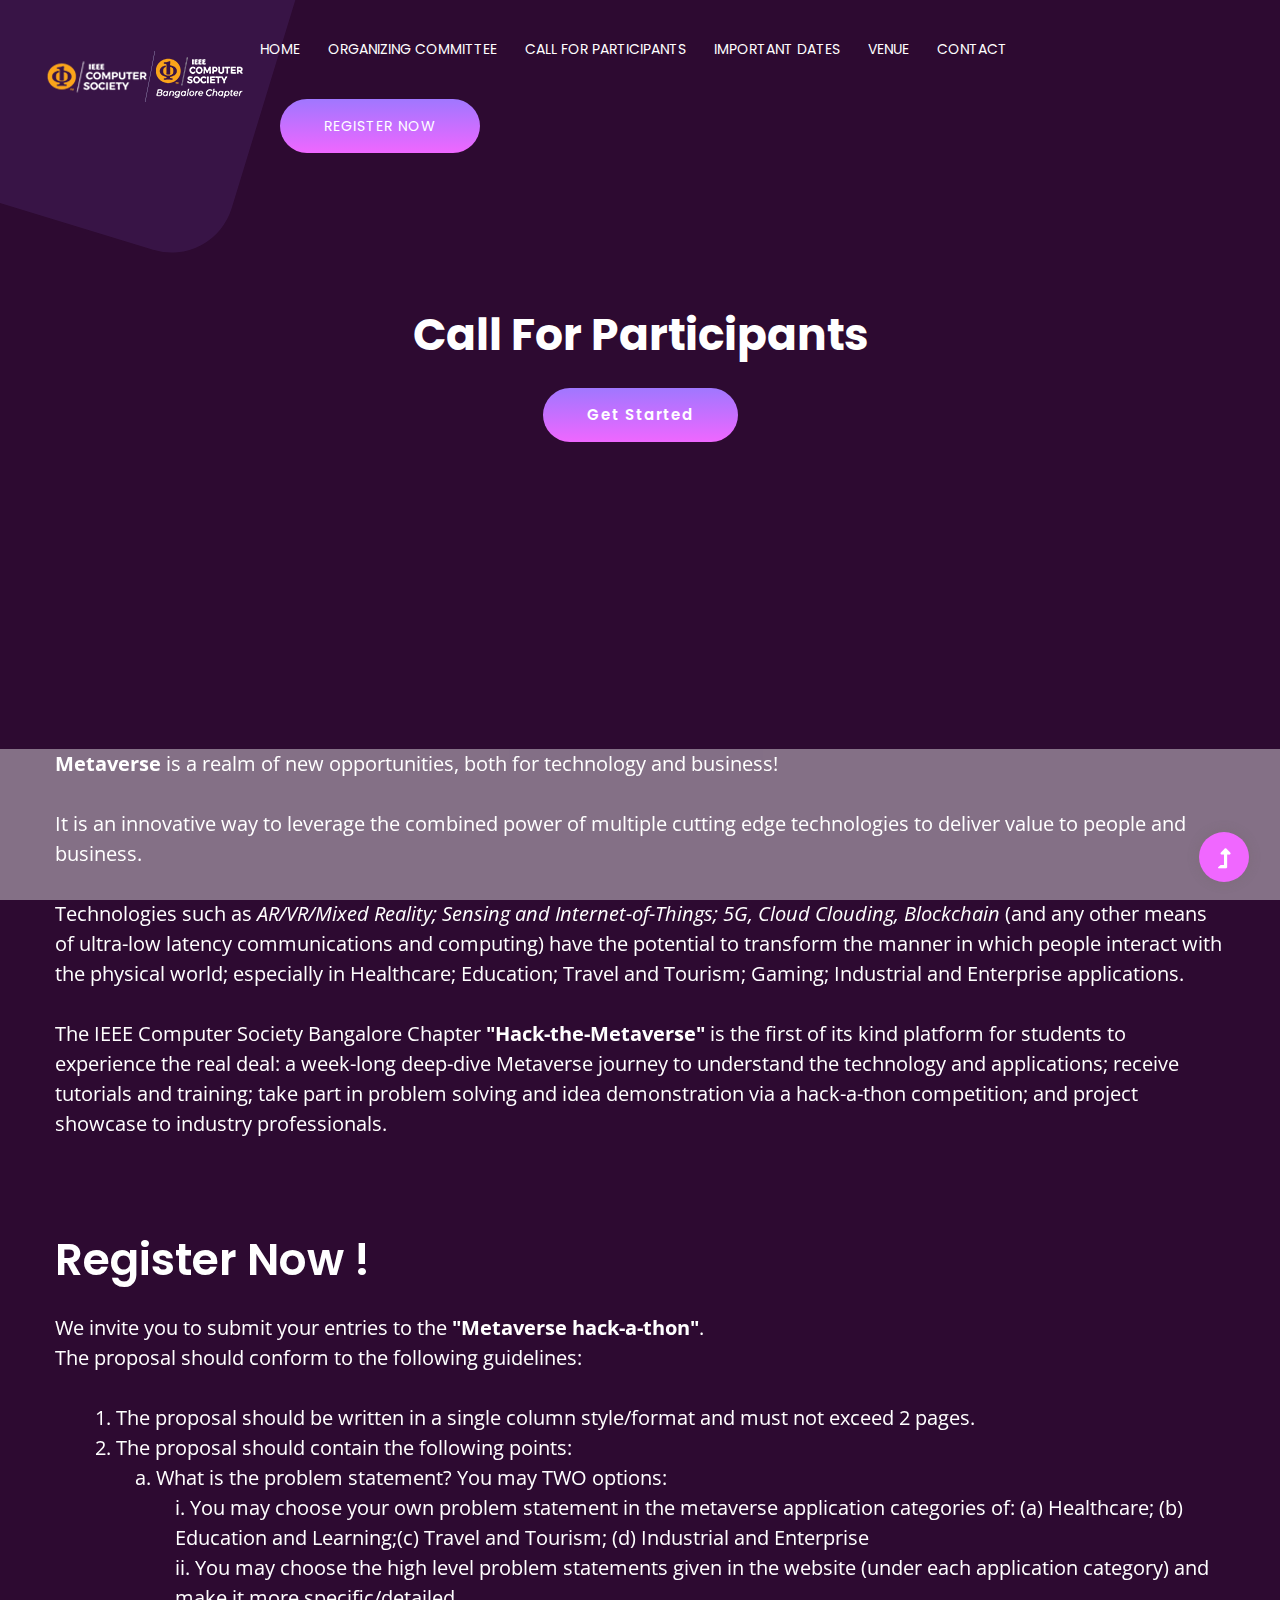
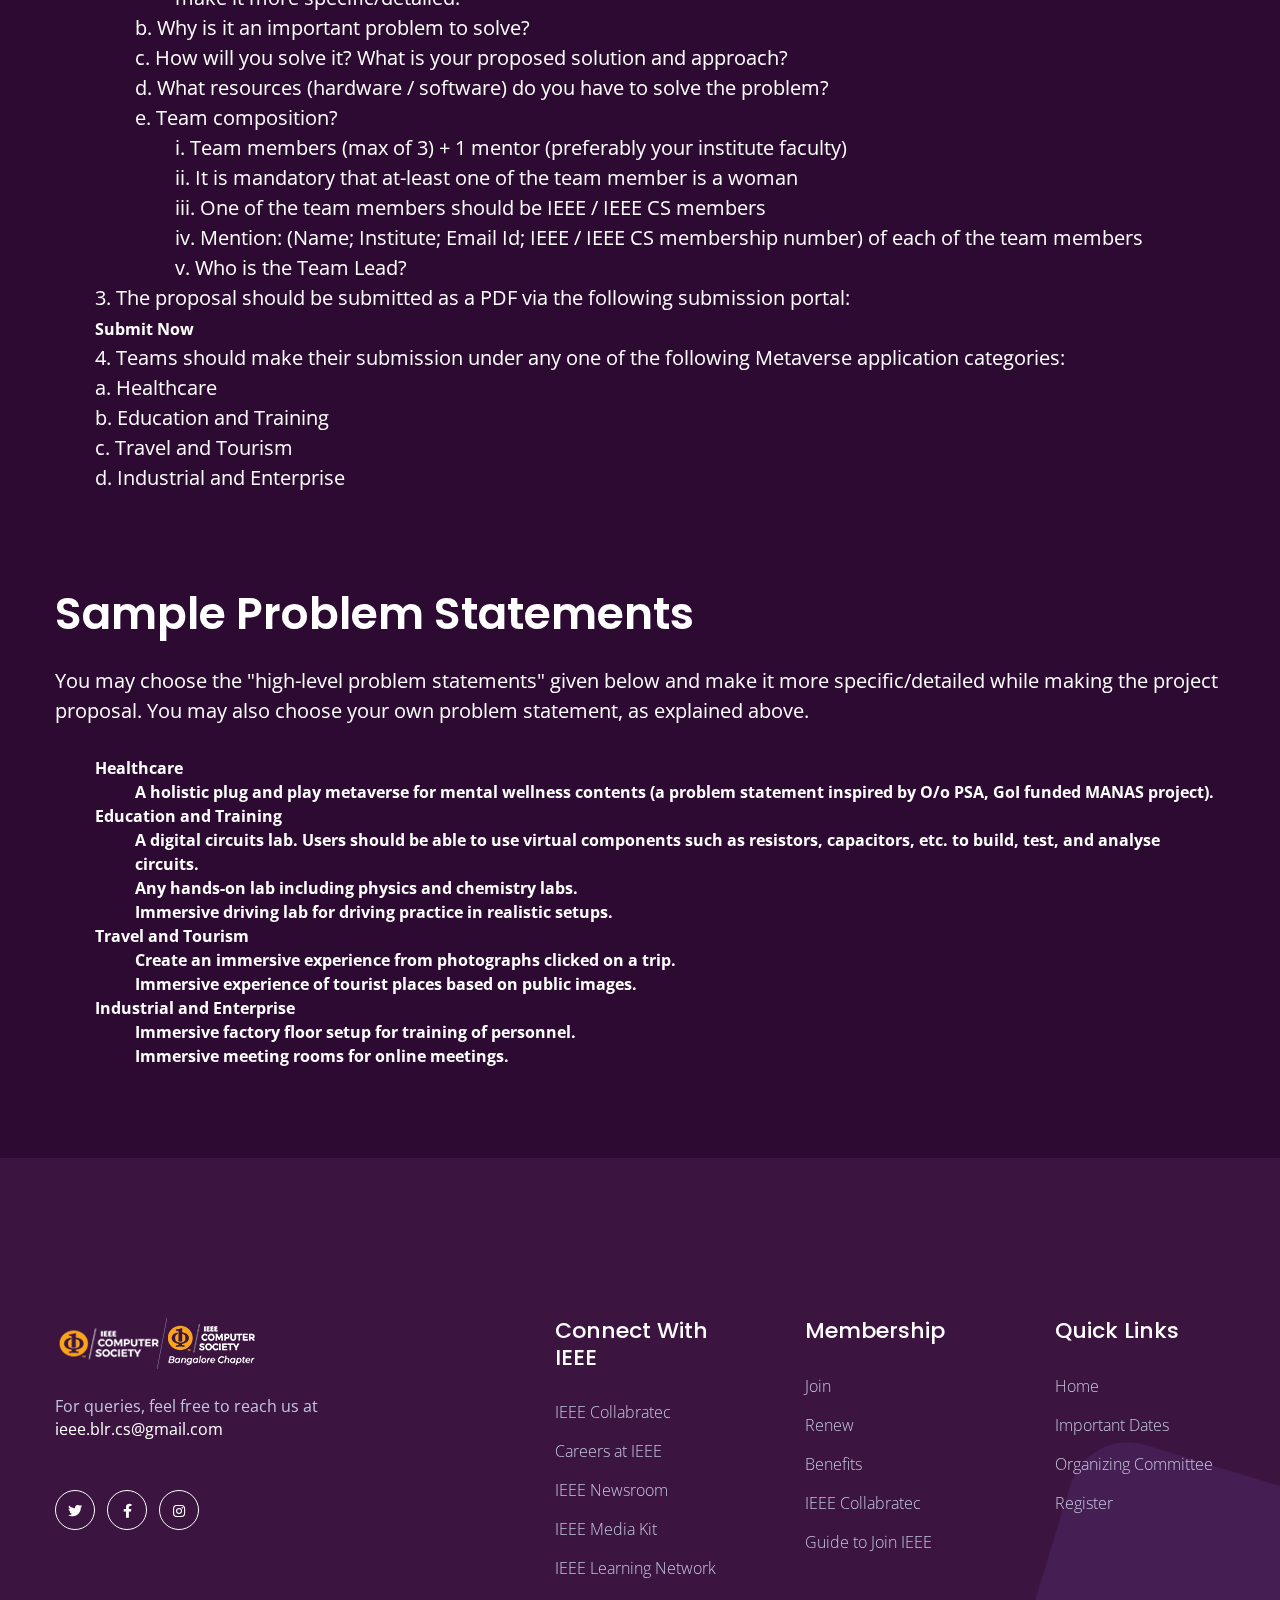
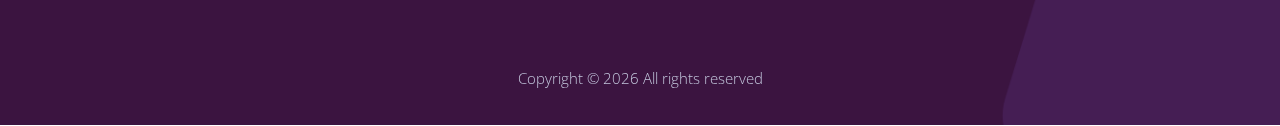
==== commit 26b7dd1b: "sample problems" ====
--- a/cfp.html
+++ b/cfp.html
@@ -200,7 +200,44 @@
                                         d. Industrial and Enterprise<br>
                                     </li>
                                 </ol>
-                               
+                                </p>
+                            </div>
+                        </div>
+
+                        <div class=" single-cat">
+                            <div class="cat-cap">
+                                <div class="section-tittle text-justify mb-00">
+                                    <h2>Sample Problem Statements</h2>
+                                </div>
+                                <p style="font-size: 20px;color: white">
+                                    You may choose the "high-level problem statements" given below and make it more specific/detailed while making the project proposal. You may also choose your own problem statement, as explained above. 
+                                    <br><br>
+                                    <ol style="color:white; font-weight: bolder;">
+                                        <li>Healthcare
+                                            <ol>
+                                                <li>A holistic plug and play metaverse for mental wellness contents (a problem statement inspired by O/o PSA, GoI funded MANAS project).</li>
+                                            </ol>
+                                        </li>
+                                        <li>Education and Training
+                                            <ol>
+                                                <li>A digital circuits lab. Users should be able to use virtual components such as resistors, capacitors, etc. to build, test, and analyse circuits.</li>
+                                                <li>Any hands-on lab including physics and chemistry labs.</li>
+                                                <li>Immersive driving lab for driving practice in realistic setups.</li>
+                                            </ol>
+                                        </li>
+                                        <li>Travel and Tourism
+                                            <ol>
+                                                <li>Create an immersive experience from photographs clicked on a trip.</li>
+                                                <li>Immersive experience of tourist places based on public images.</li>
+                                            </ol>
+                                        </li>
+                                        <li>Industrial and Enterprise
+                                            <ol>
+                                                <li>Immersive factory floor setup for training of personnel.</li>
+                                                <li>Immersive meeting rooms for online meetings.</li>
+                                            </ol>
+                                        </li>
+                                    </ol>
                                 </p>
                             </div>
                         </div>
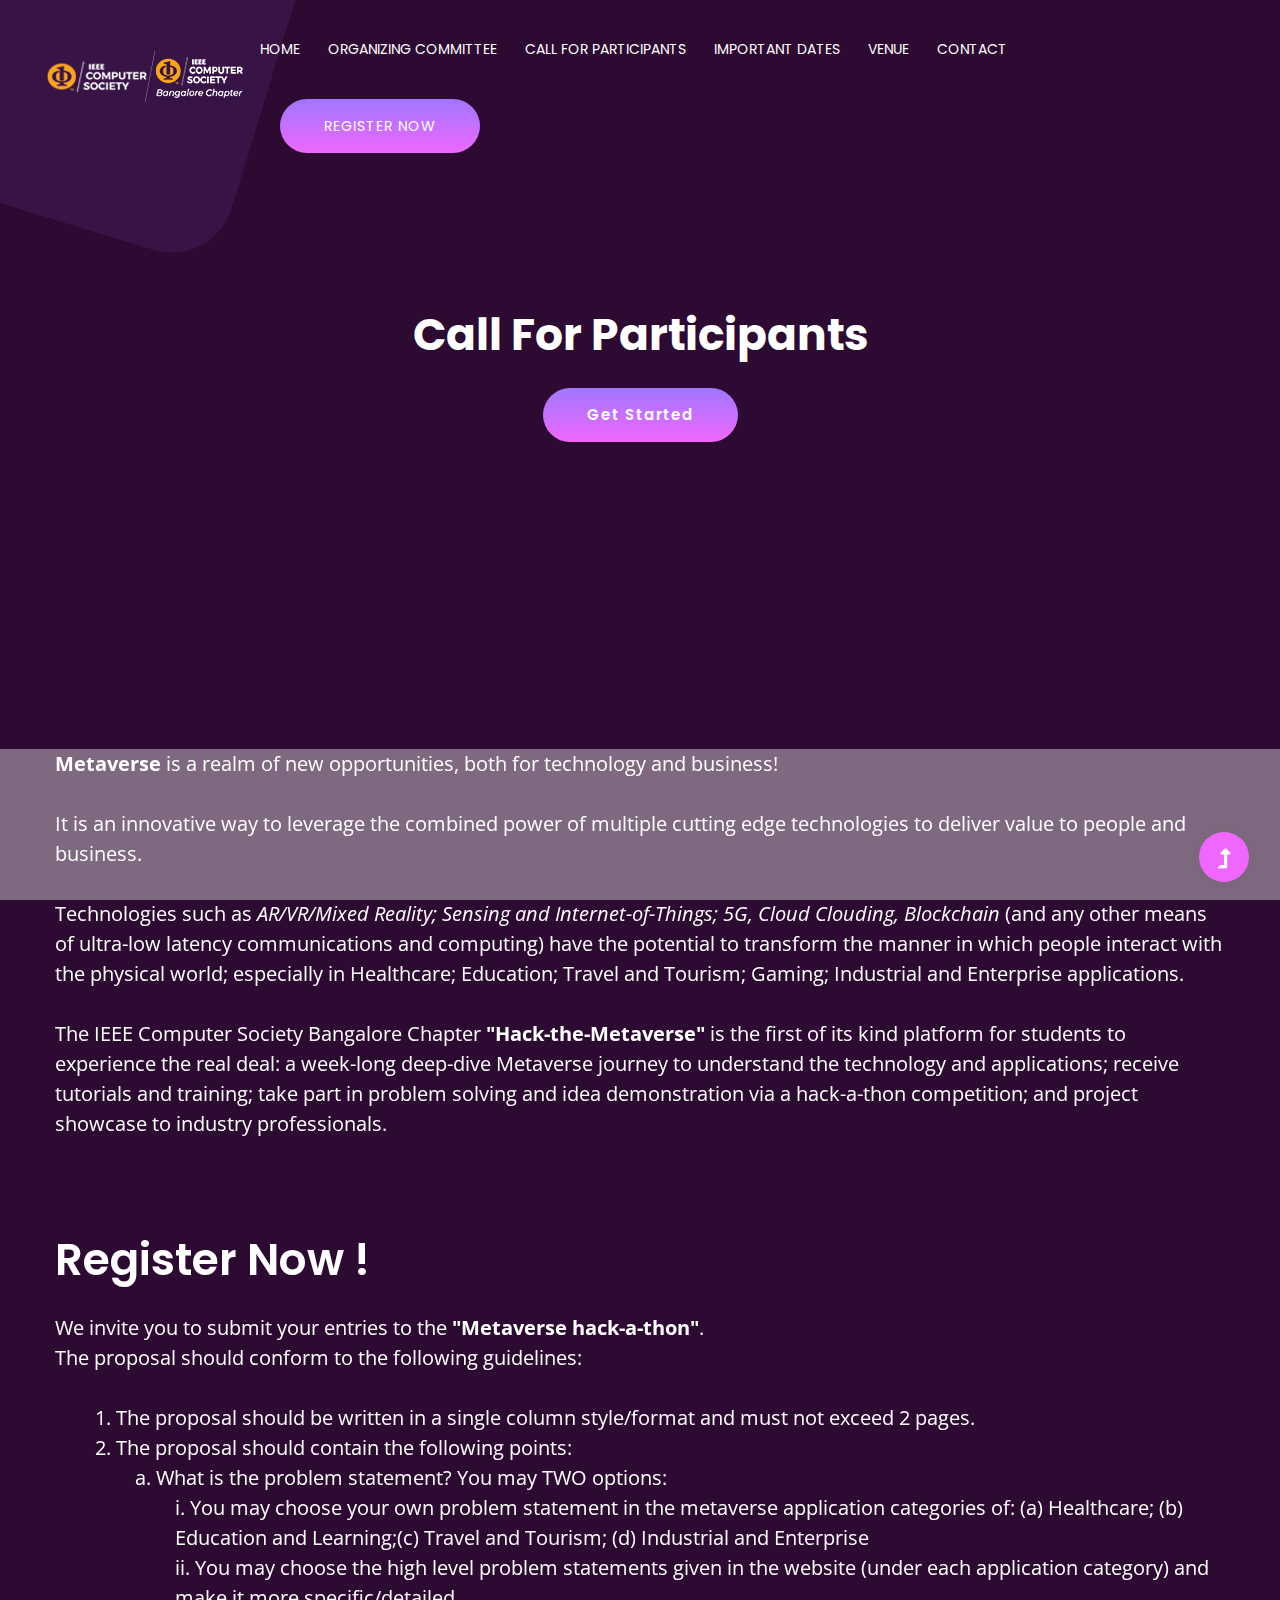
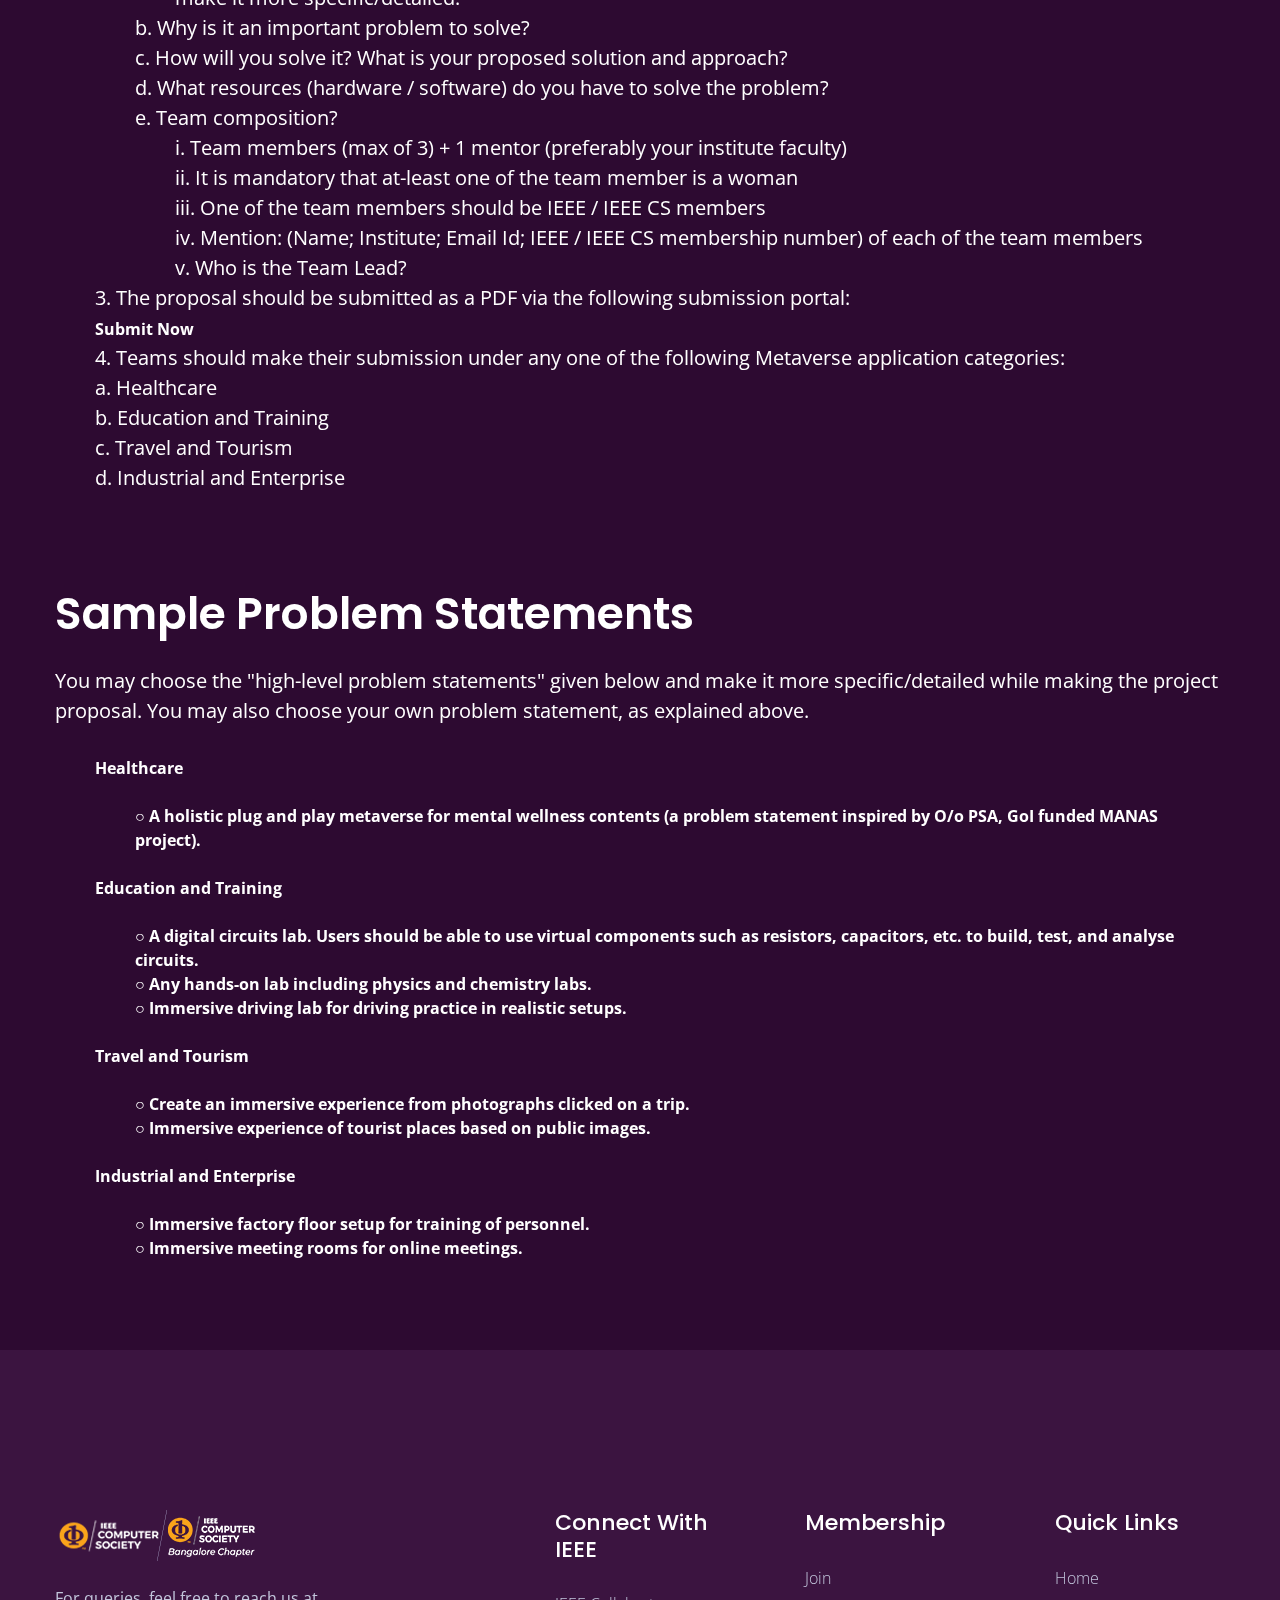
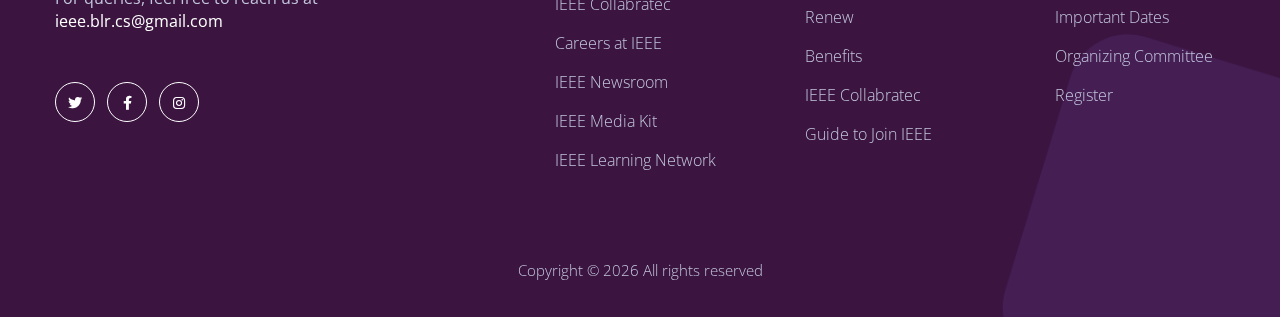
==== commit 3afeac91: "problems" ====
--- a/cfp.html
+++ b/cfp.html
@@ -215,26 +215,33 @@
                                     <ol style="color:white; font-weight: bolder;">
                                         <li>Healthcare
                                             <ol>
-                                                <li>A holistic plug and play metaverse for mental wellness contents (a problem statement inspired by O/o PSA, GoI funded MANAS project).</li>
+                                                <br>
+                                                <li>○	A holistic plug and play metaverse for mental wellness contents (a problem statement inspired by O/o PSA, GoI funded MANAS project).</li>
                                             </ol>
                                         </li>
+                                        <br>
                                         <li>Education and Training
                                             <ol>
-                                                <li>A digital circuits lab. Users should be able to use virtual components such as resistors, capacitors, etc. to build, test, and analyse circuits.</li>
-                                                <li>Any hands-on lab including physics and chemistry labs.</li>
-                                                <li>Immersive driving lab for driving practice in realistic setups.</li>
+                                                <br>
+                                                <li>○	A digital circuits lab. Users should be able to use virtual components such as resistors, capacitors, etc. to build, test, and analyse circuits.</li>
+                                                <li>○	Any hands-on lab including physics and chemistry labs.</li>
+                                                <li>○	Immersive driving lab for driving practice in realistic setups.</li>
+                                                <br>
                                             </ol>
                                         </li>
                                         <li>Travel and Tourism
                                             <ol>
-                                                <li>Create an immersive experience from photographs clicked on a trip.</li>
-                                                <li>Immersive experience of tourist places based on public images.</li>
+                                                <br>
+                                                <li>○	Create an immersive experience from photographs clicked on a trip.</li>
+                                                <li>○	Immersive experience of tourist places based on public images.</li>
+                                                <br>
                                             </ol>
                                         </li>
                                         <li>Industrial and Enterprise
                                             <ol>
-                                                <li>Immersive factory floor setup for training of personnel.</li>
-                                                <li>Immersive meeting rooms for online meetings.</li>
+                                                <br>
+                                                <li>○	Immersive factory floor setup for training of personnel.</li>
+                                                <li>○	Immersive meeting rooms for online meetings.</li>
                                             </ol>
                                         </li>
                                     </ol>
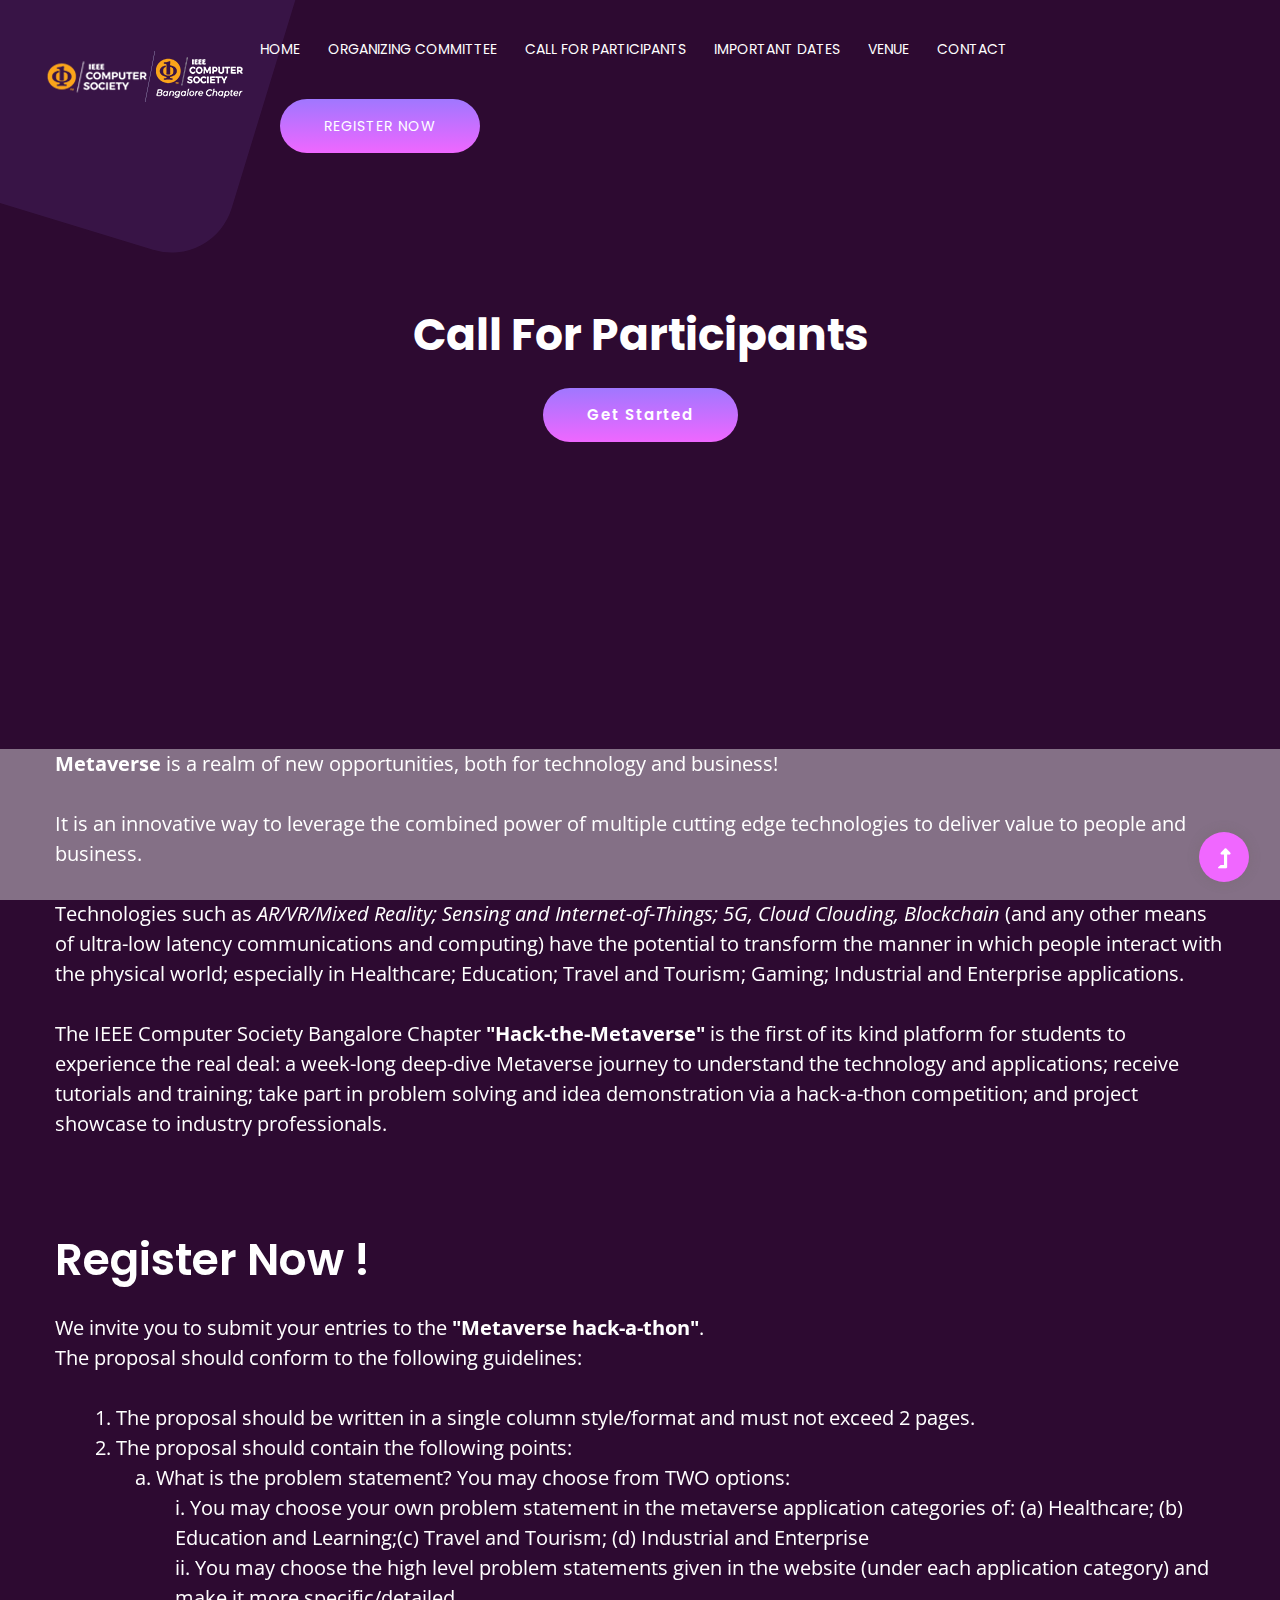
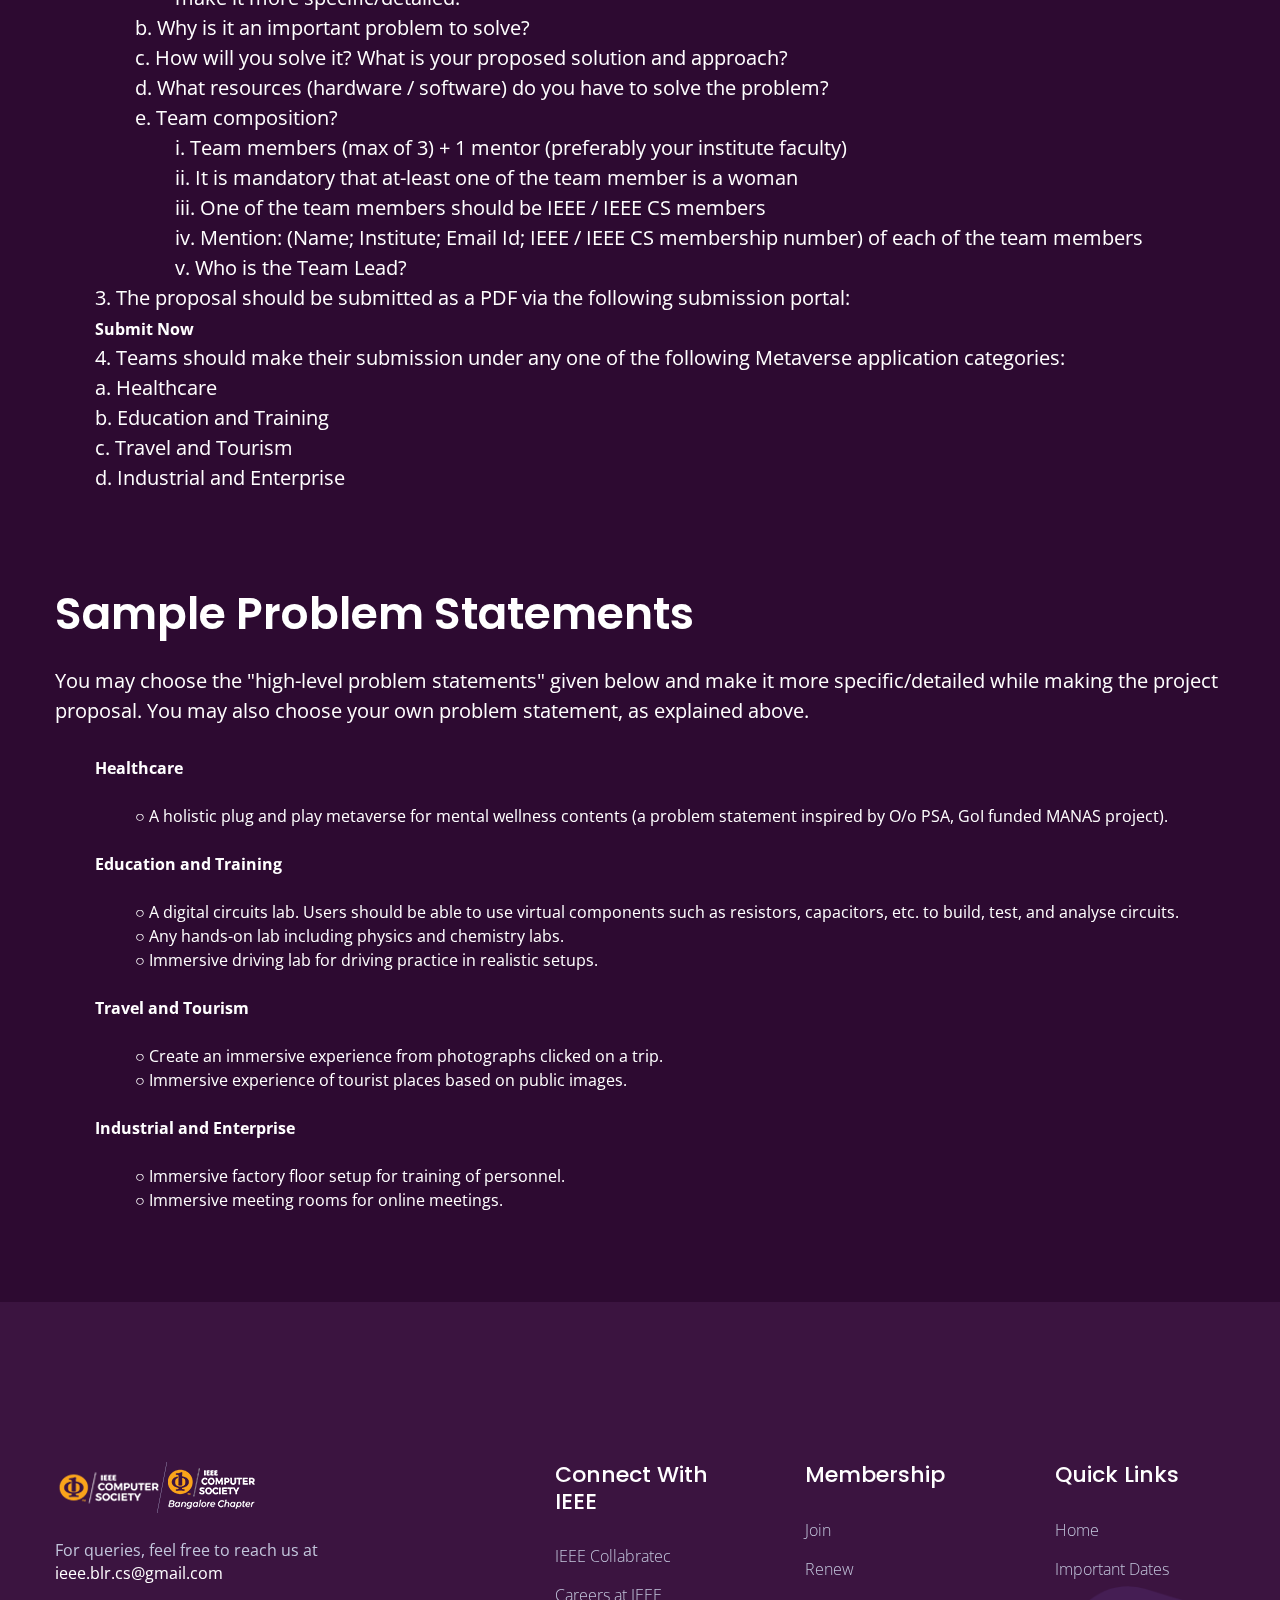
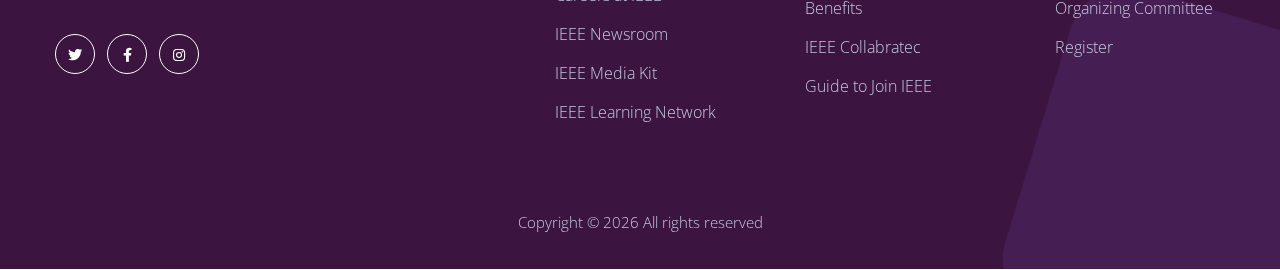
==== commit 57c42a7a: "CFP typos fixed" ====
--- a/cfp.html
+++ b/cfp.html
@@ -164,7 +164,7 @@
                                     </li>
                                     <li>2. The proposal should contain the following points:</li>
                                     <ol type="a">
-                                        <li>a. What is the problem statement? You may TWO options:</li>
+                                        <li>a. What is the problem statement? You may choose from TWO options:</li>
                                         <ol type="i">
                                             <li>i. You may choose your own problem statement in the metaverse application
                                                 categories of: (a) Healthcare; (b) Education and Learning;(c) Travel and
@@ -216,32 +216,32 @@
                                         <li>Healthcare
                                             <ol>
                                                 <br>
-                                                <li>○	A holistic plug and play metaverse for mental wellness contents (a problem statement inspired by O/o PSA, GoI funded MANAS project).</li>
+                                                <li style="font-weight: normal;">○	A holistic plug and play metaverse for mental wellness contents (a problem statement inspired by O/o PSA, GoI funded MANAS project).</li>
                                             </ol>
                                         </li>
                                         <br>
                                         <li>Education and Training
                                             <ol>
                                                 <br>
-                                                <li>○	A digital circuits lab. Users should be able to use virtual components such as resistors, capacitors, etc. to build, test, and analyse circuits.</li>
-                                                <li>○	Any hands-on lab including physics and chemistry labs.</li>
-                                                <li>○	Immersive driving lab for driving practice in realistic setups.</li>
+                                                <li style="font-weight: normal;">○	A digital circuits lab. Users should be able to use virtual components such as resistors, capacitors, etc. to build, test, and analyse circuits.</li>
+                                                <li style="font-weight: normal;">○	Any hands-on lab including physics and chemistry labs.</li>
+                                                <li style="font-weight: normal;">○	Immersive driving lab for driving practice in realistic setups.</li>
                                                 <br>
                                             </ol>
                                         </li>
                                         <li>Travel and Tourism
                                             <ol>
                                                 <br>
-                                                <li>○	Create an immersive experience from photographs clicked on a trip.</li>
-                                                <li>○	Immersive experience of tourist places based on public images.</li>
+                                                <li style="font-weight: normal;">○	Create an immersive experience from photographs clicked on a trip.</li>
+                                                <li style="font-weight: normal;">○	Immersive experience of tourist places based on public images.</li>
                                                 <br>
                                             </ol>
                                         </li>
                                         <li>Industrial and Enterprise
                                             <ol>
                                                 <br>
-                                                <li>○	Immersive factory floor setup for training of personnel.</li>
-                                                <li>○	Immersive meeting rooms for online meetings.</li>
+                                                <li style="font-weight: normal;">○	Immersive factory floor setup for training of personnel.</li>
+                                                <li style="font-weight: normal;">○	Immersive meeting rooms for online meetings.</li>
                                             </ol>
                                         </li>
                                     </ol>
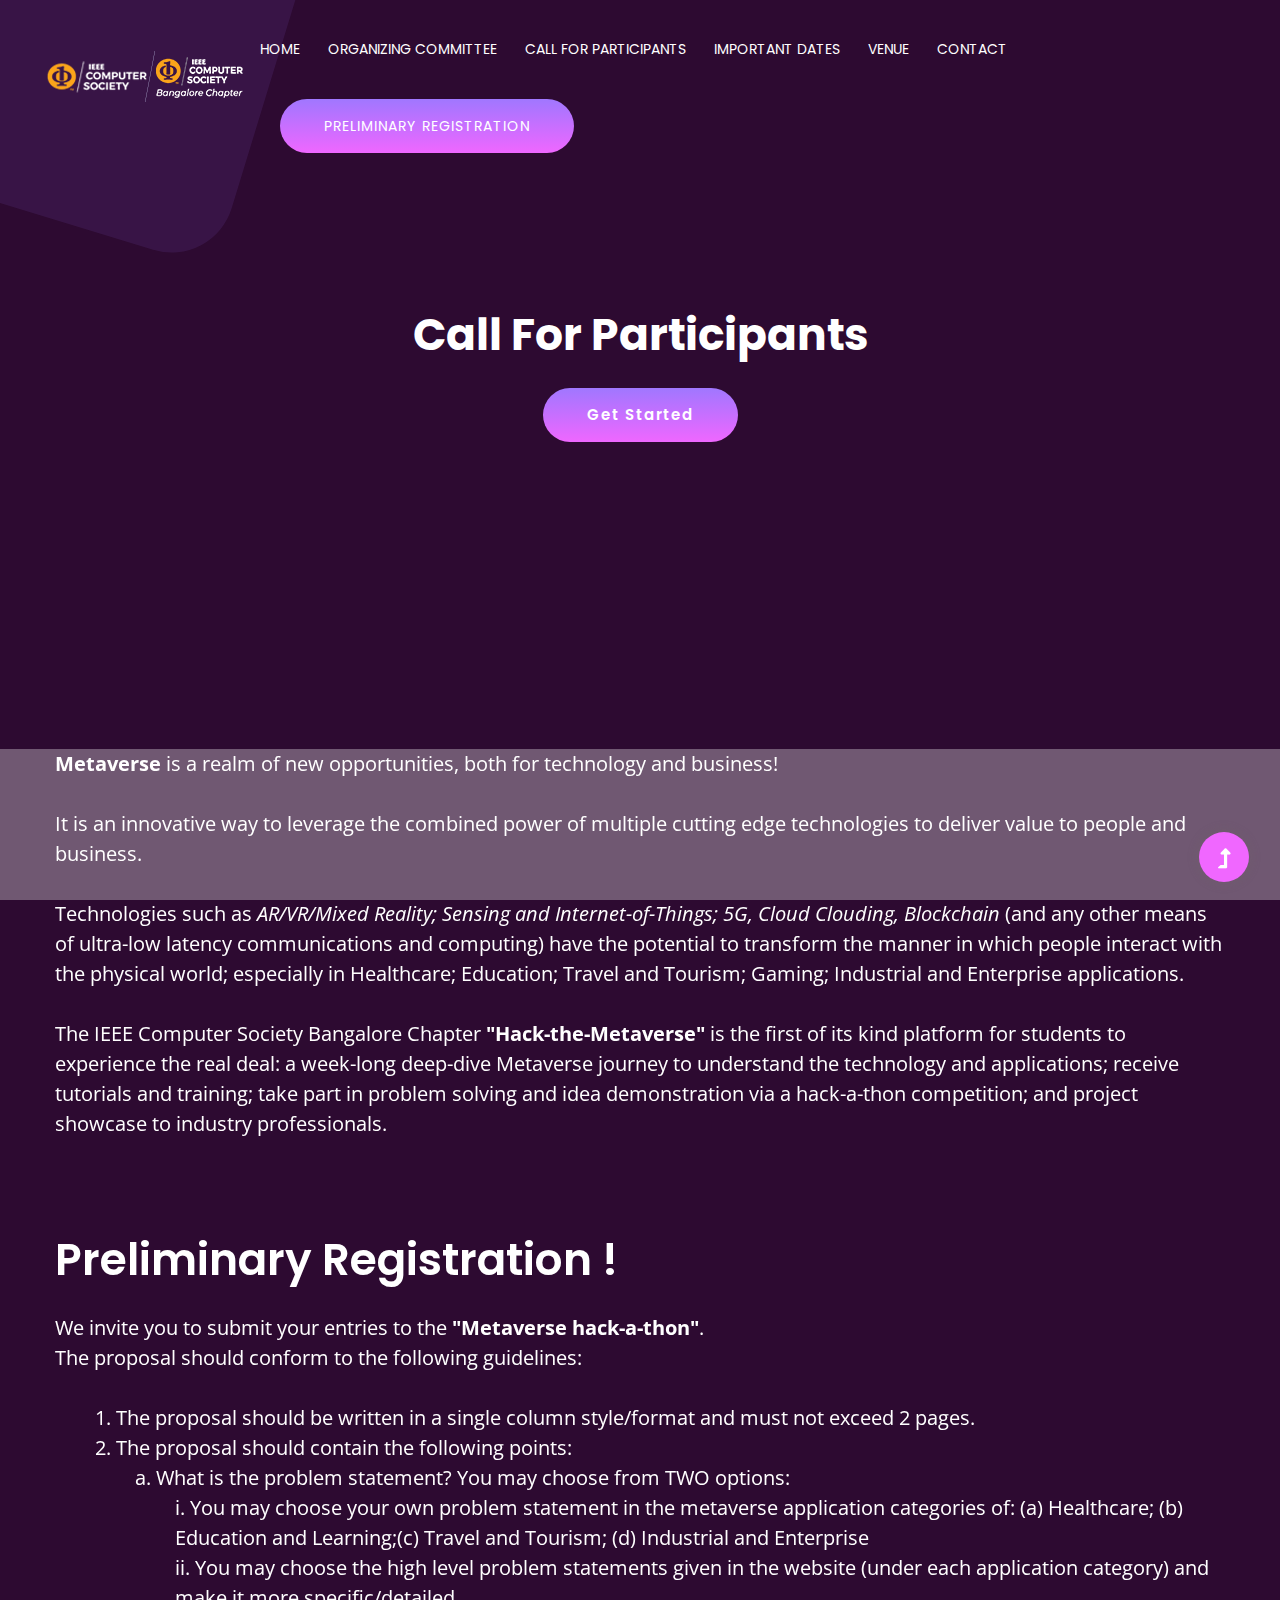
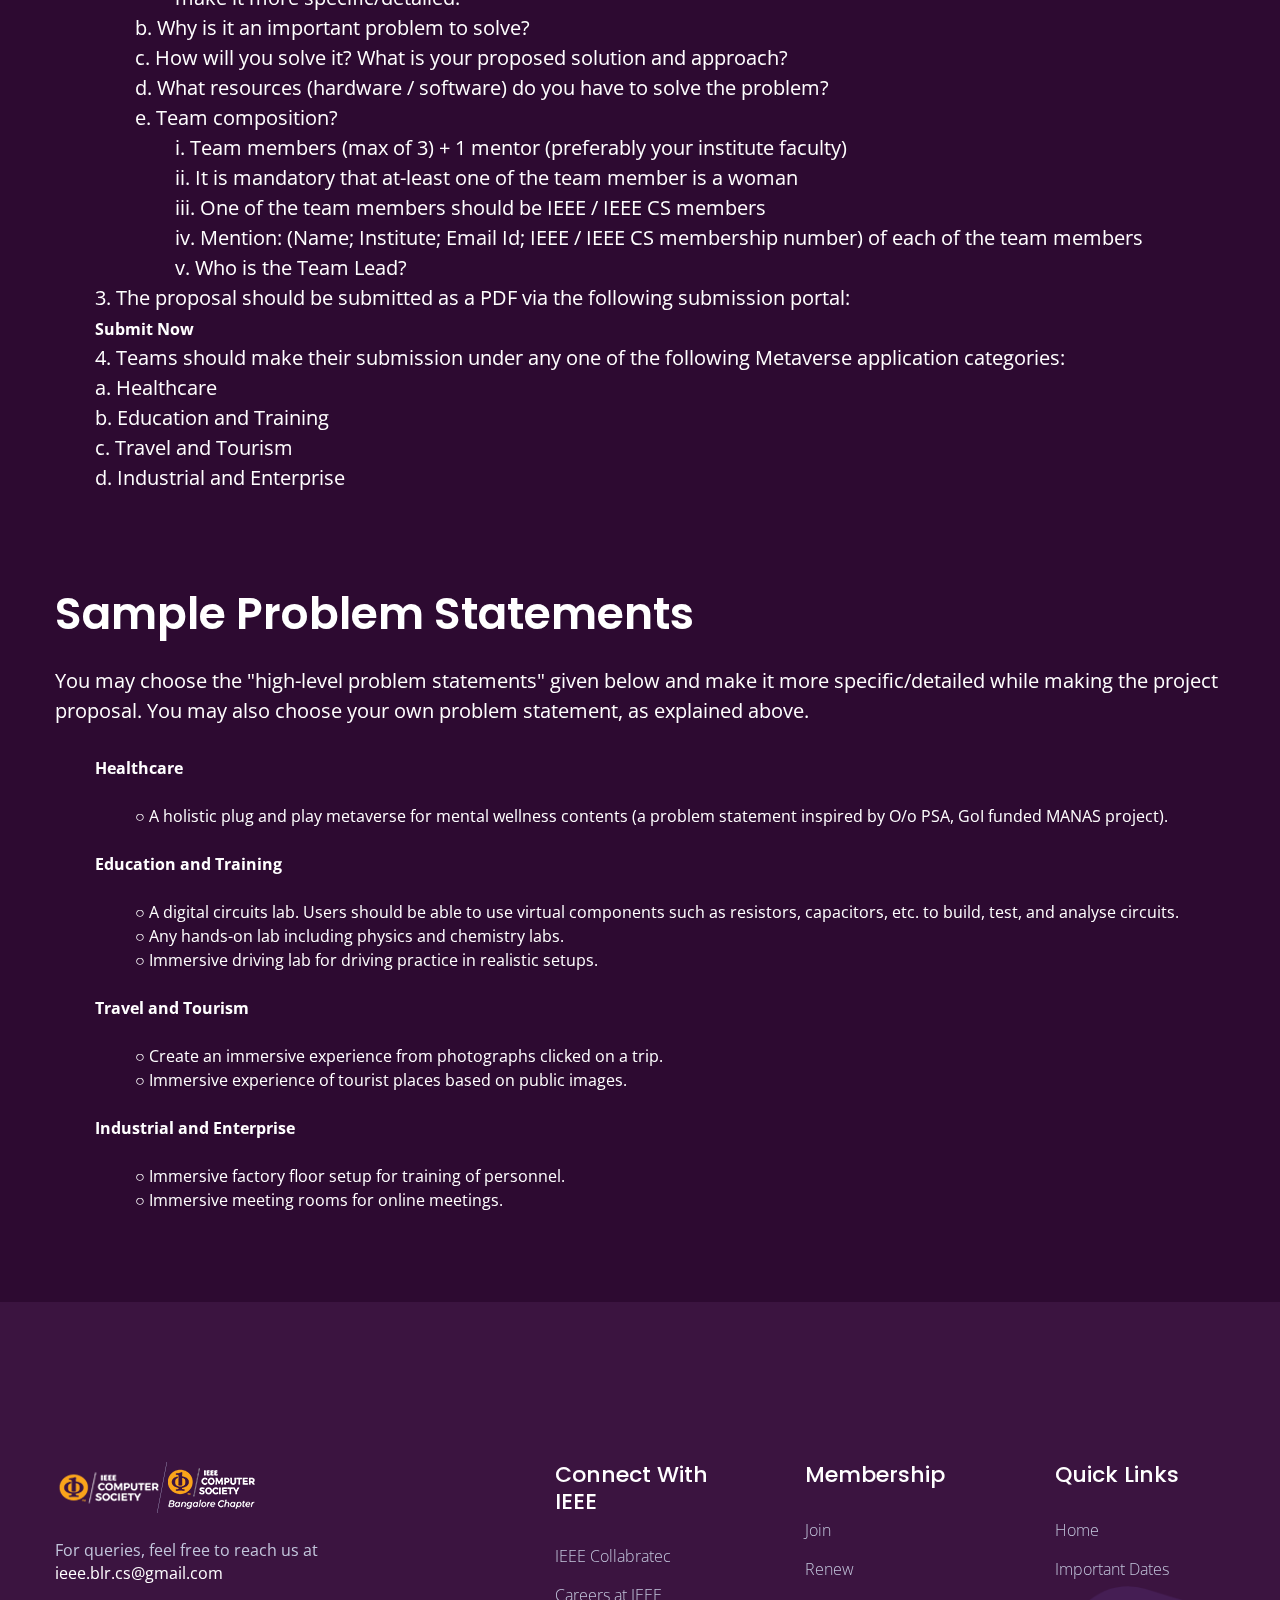
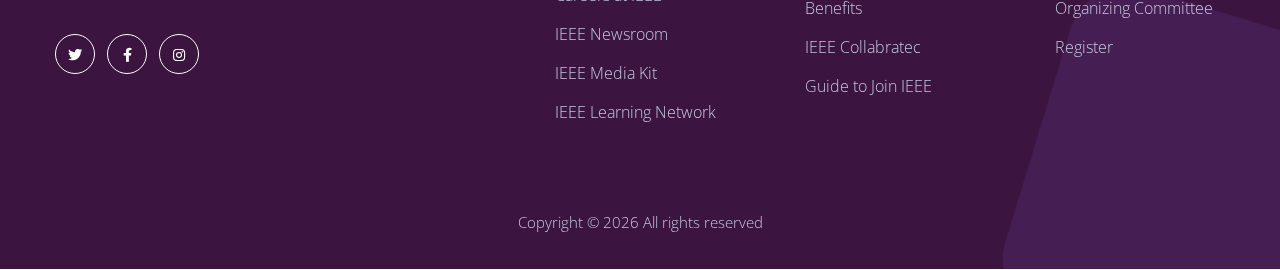
==== commit 50cb5b06: "Registration" ====
--- a/cfp.html
+++ b/cfp.html
@@ -66,7 +66,7 @@
                                             <li><a href="contact.html">Contact</a></li>
                                                 <!-- Button -->
                                                 <li class="button-header margin-left "><a href="https://cmt3.research.microsoft.com/ICSM2023"
-                                                        class="btn" target="_blank">Register Now</a></li>
+                                                        class="btn" target="_blank">Preliminary Registration</a></li>
                                             </ul>
                                         </nav>
                                     </div>
@@ -149,7 +149,7 @@
                         <div class=" single-cat">
                             <div class="cat-cap">
                                 <div class="section-tittle text-justify mb-00">
-                                    <h2>Register Now !</h2>
+                                    <h2>Preliminary Registration !</h2>
                                 </div>
                                 <p style="font-size: 20px;color: white">
                                     We invite you to submit your entries to the <b
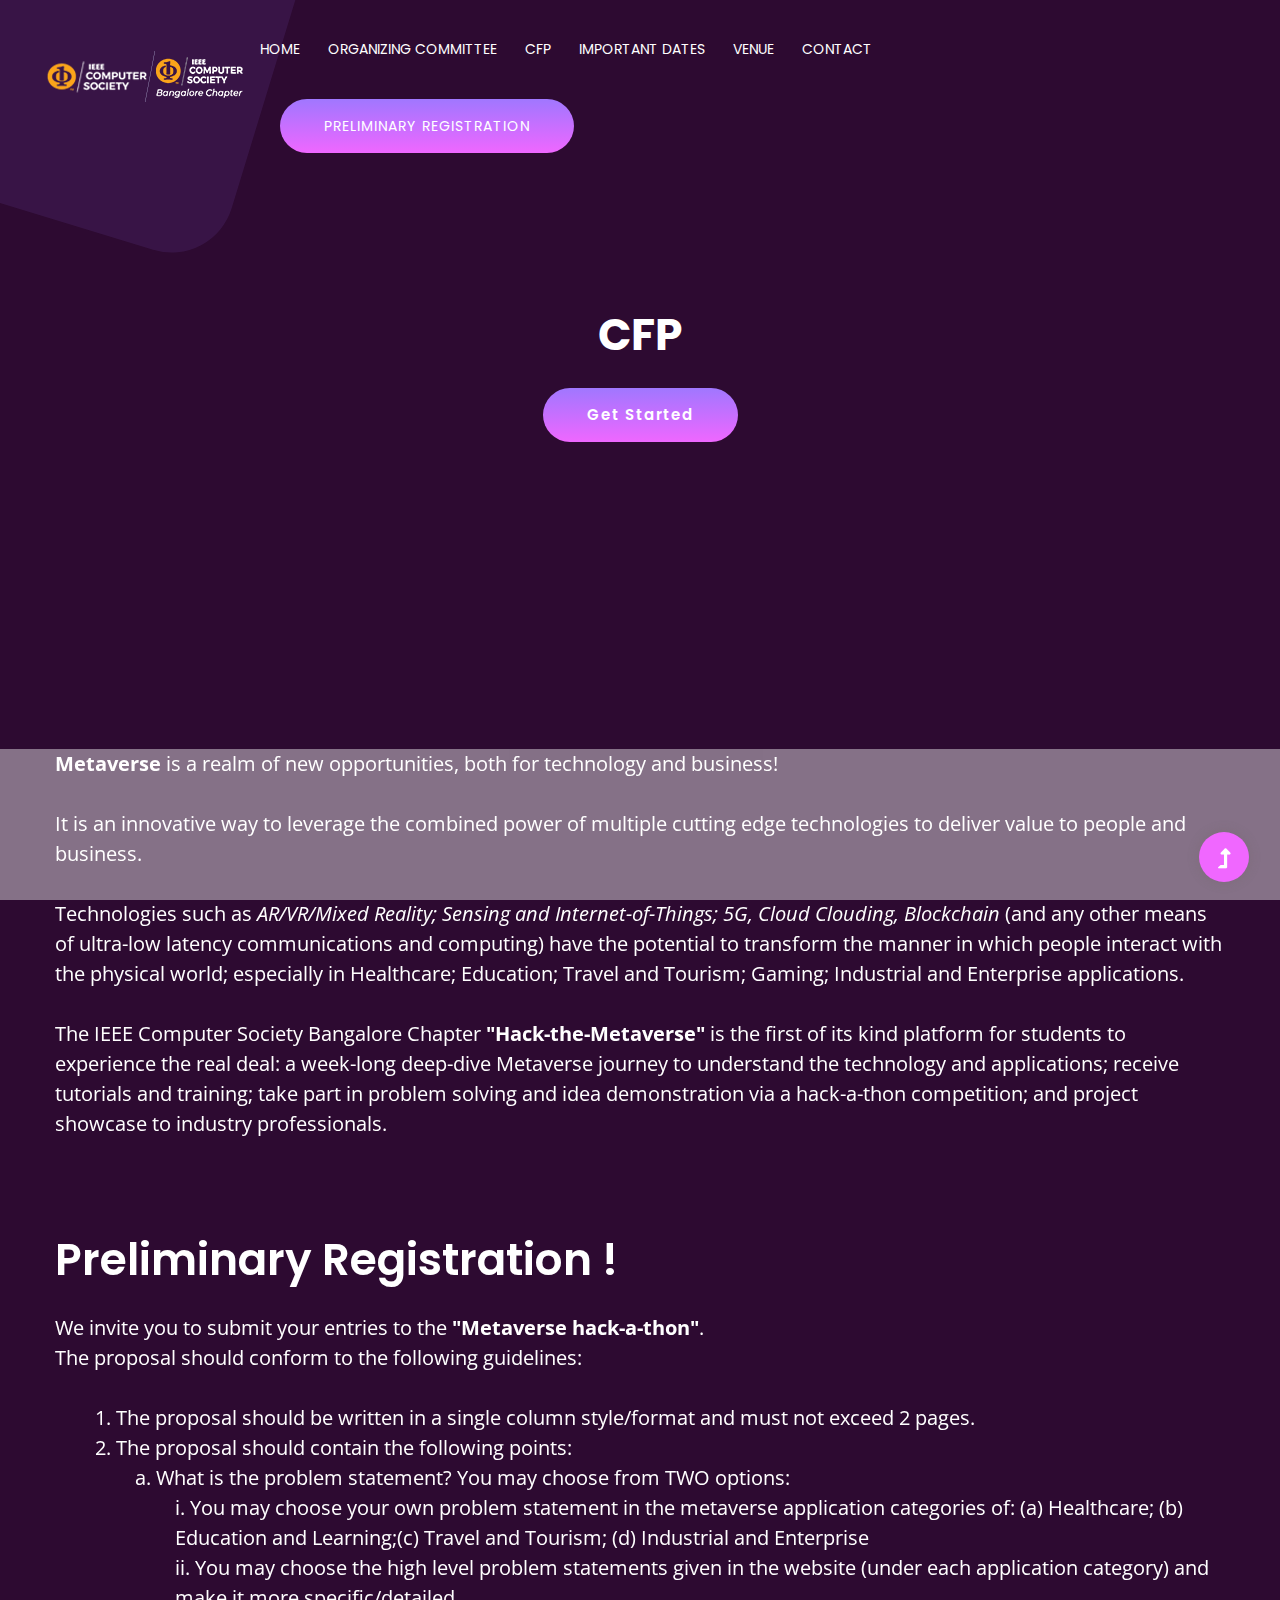
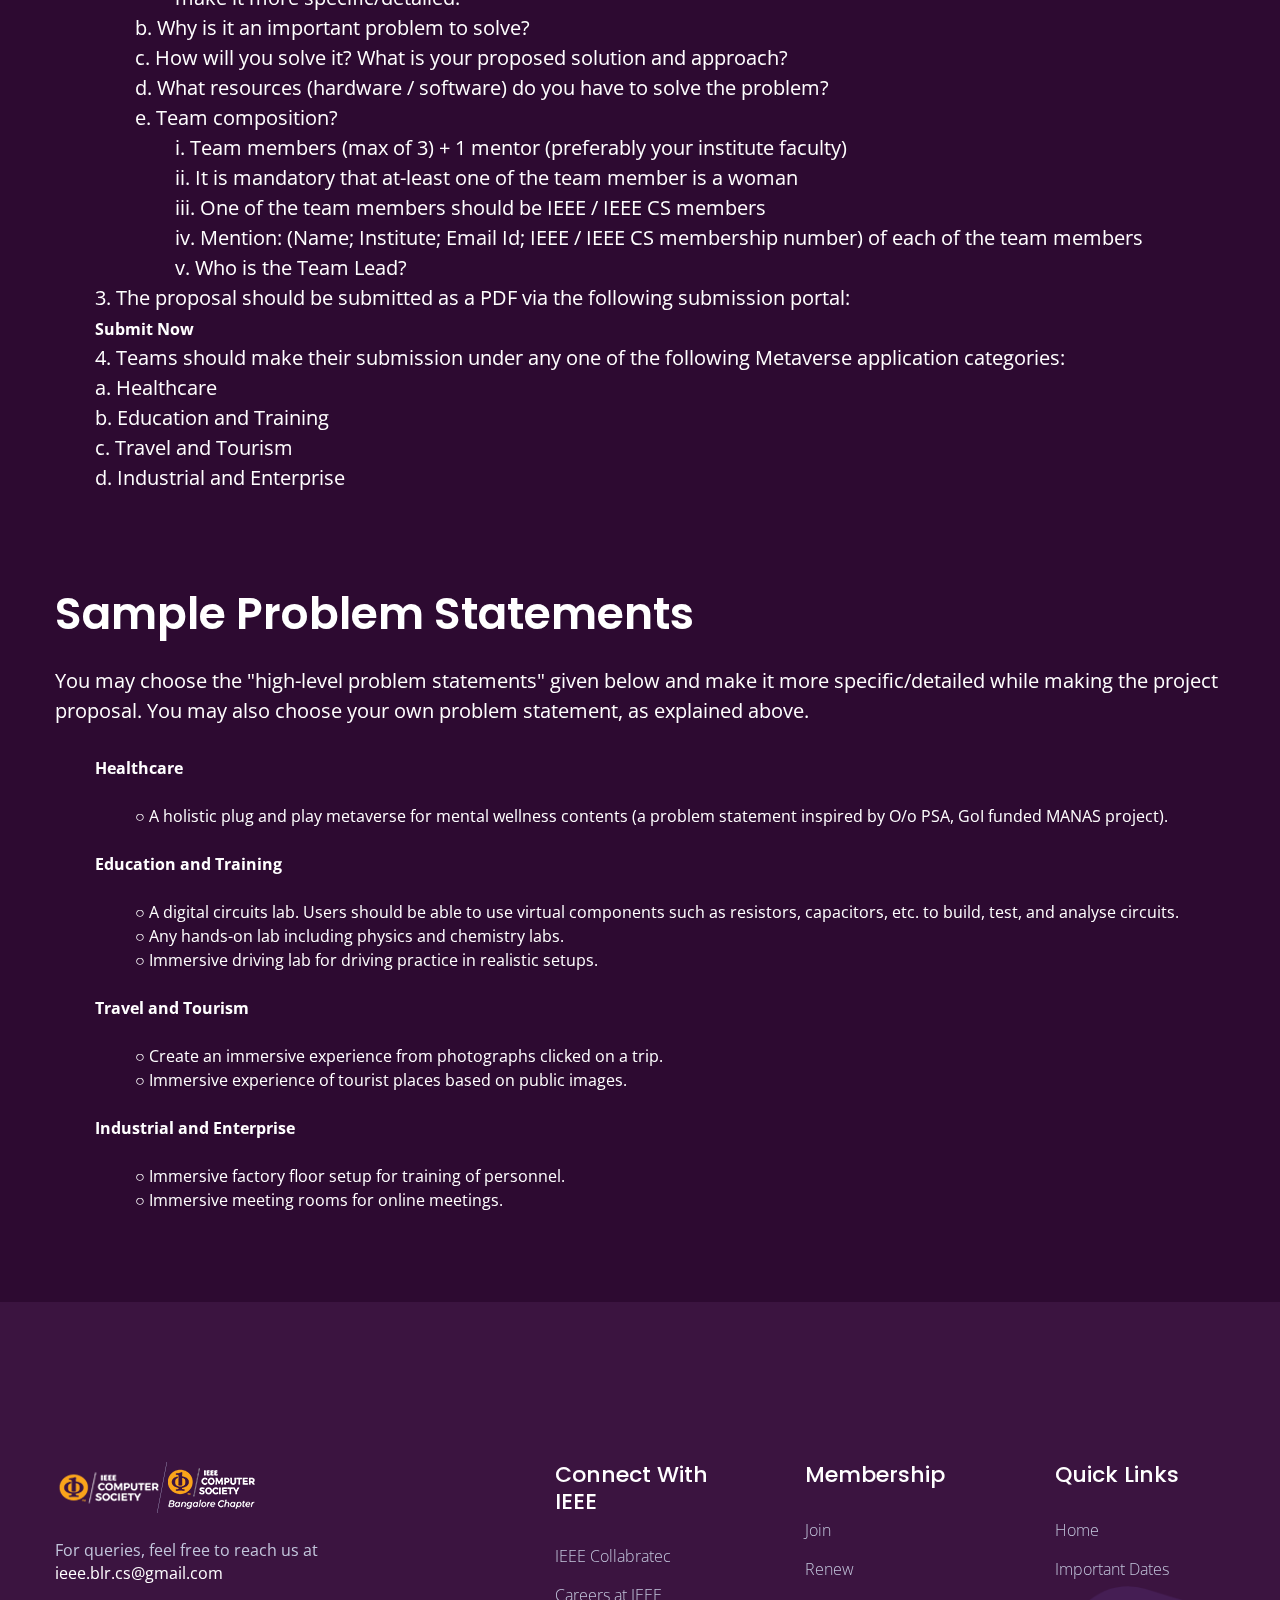
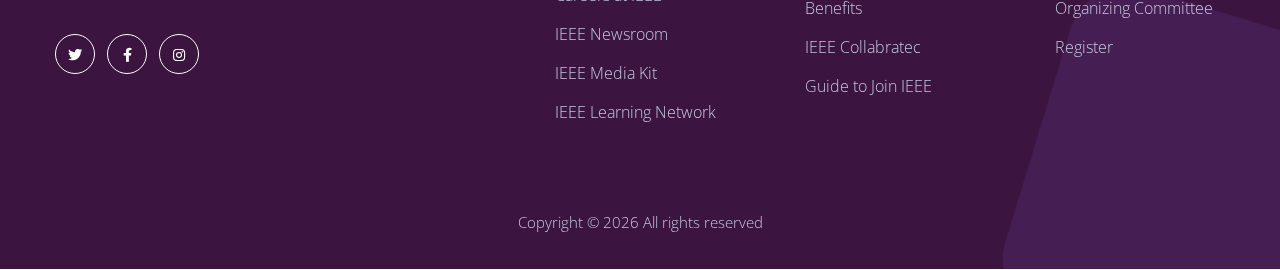
==== commit 723067ea: "Registration" ====
--- a/cfp.html
+++ b/cfp.html
@@ -60,7 +60,7 @@
                                             <ul id="navigation">
                                                 <li><a href="index.html">Home</a></li>
                                                 <li><a href="oc.html">Organizing Committee</a></li>
-                                                <li><a href="cfp.html">Call For Participants</a></li>
+                                                <li><a href="cfp.html">CFP</a></li>
                                                 <li><a href="important-dates.html">Important Dates</a></li>
                                                 <li><a href="venue.html">Venue</a></li>
                                             <li><a href="contact.html">Contact</a></li>
@@ -92,7 +92,7 @@
                     <div class="row align-items-center justify-content-center">
                         <div class="col-xl-8 col-lg-9 col-md-12 ">
                             <div class="hero__caption hero__caption2 text-center">
-                                <h1 data-animation="fadeInLeft" data-delay=".6s ">Call For Participants</h1>
+                                <h1 data-animation="fadeInLeft" data-delay=".6s ">CFP</h1>
                                 <!-- Slider btn -->
                                 <div class="slider-btns">
                                     <!-- Hero-btn -->
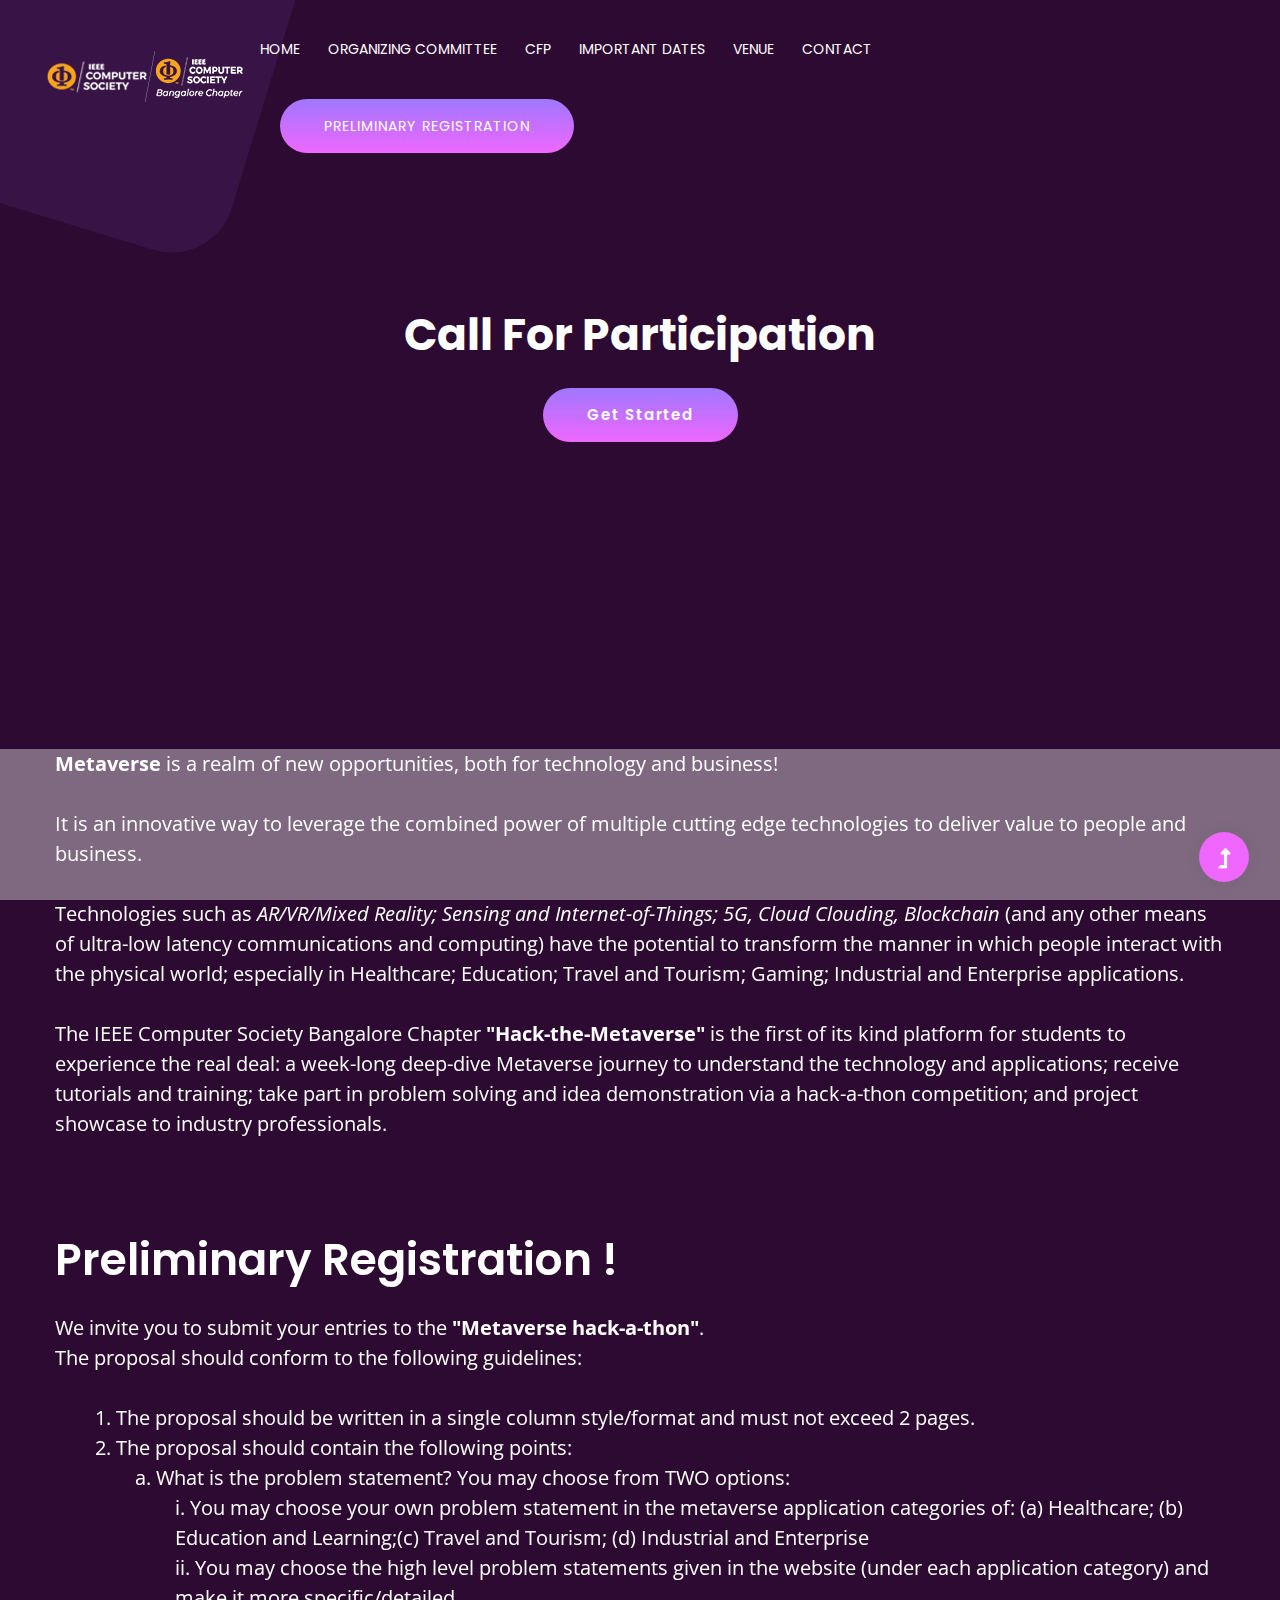
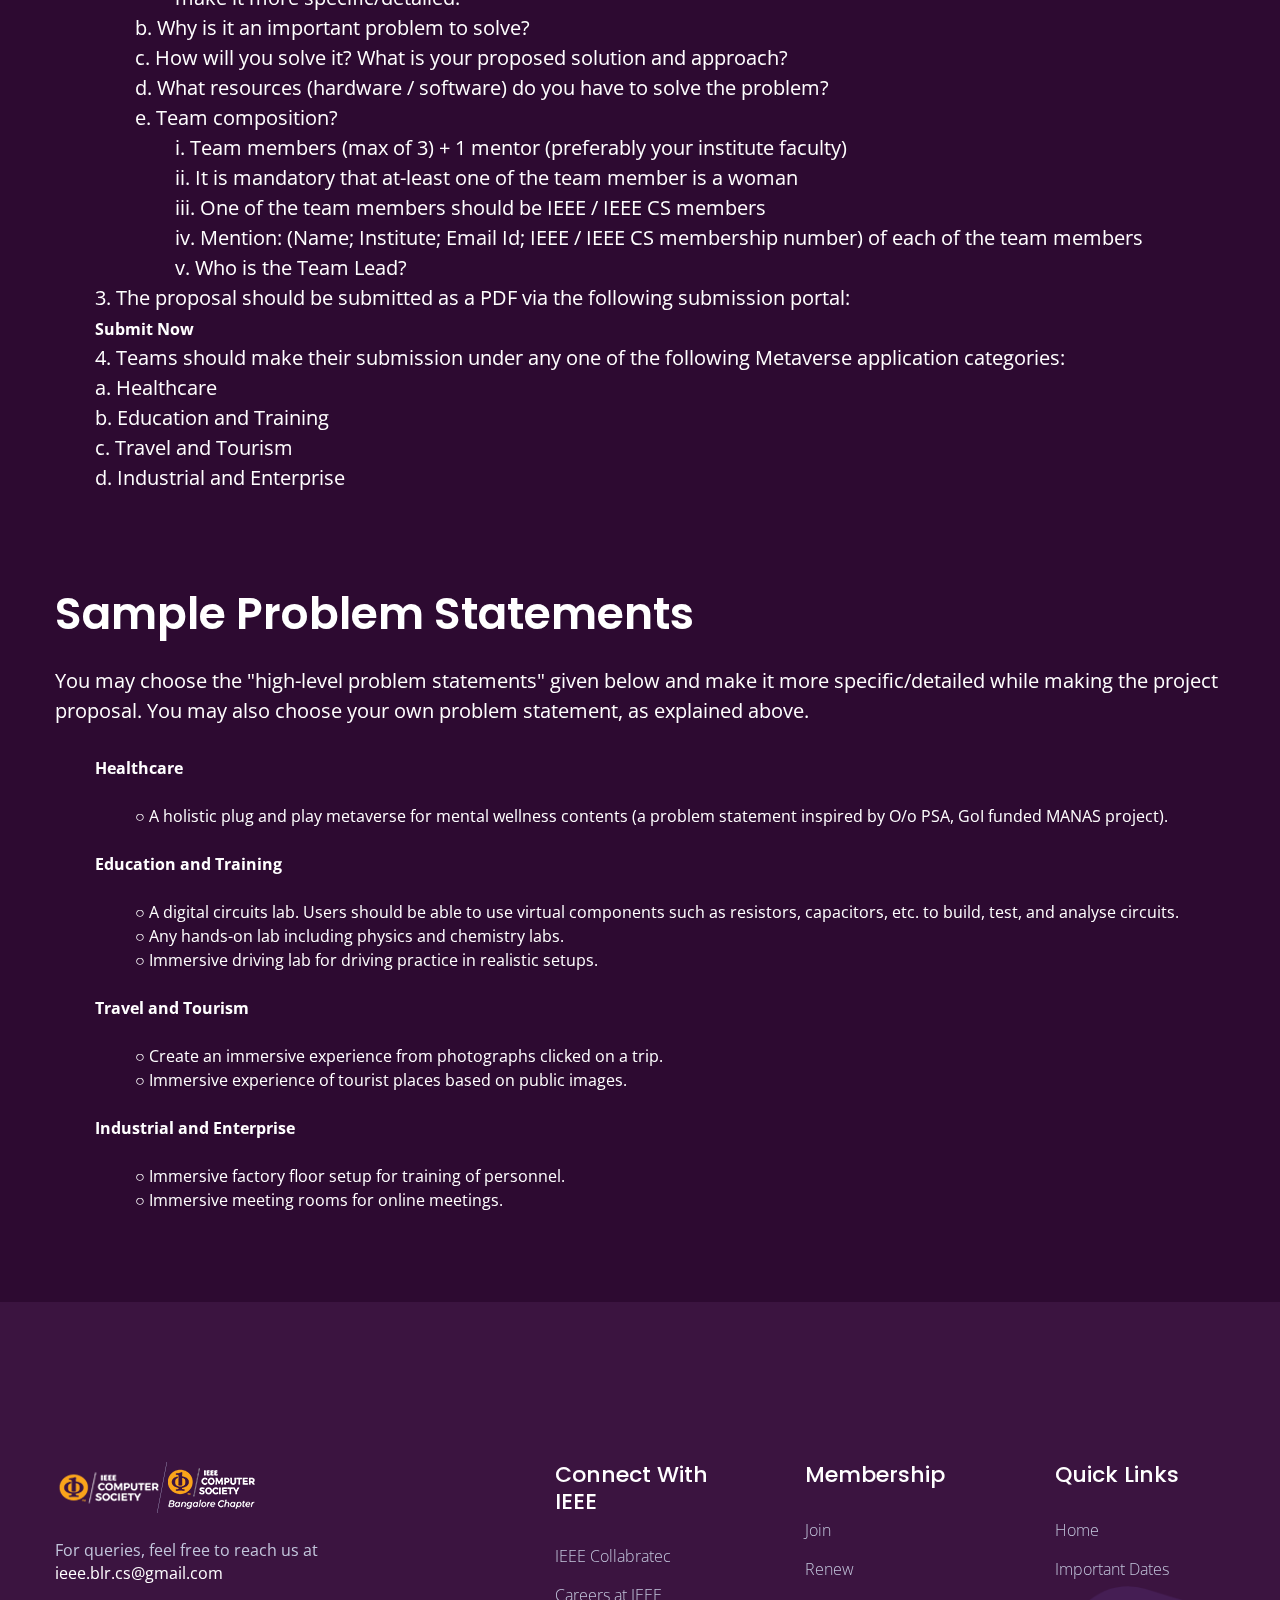
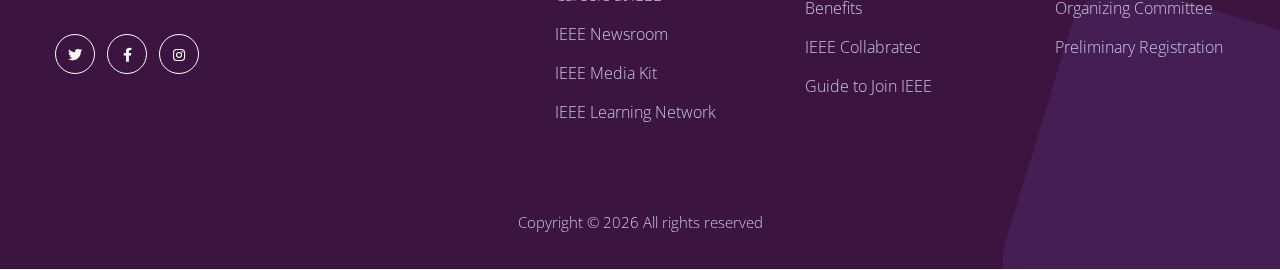
==== commit 41171112: "Registration" ====
--- a/cfp.html
+++ b/cfp.html
@@ -92,7 +92,7 @@
                     <div class="row align-items-center justify-content-center">
                         <div class="col-xl-8 col-lg-9 col-md-12 ">
                             <div class="hero__caption hero__caption2 text-center">
-                                <h1 data-animation="fadeInLeft" data-delay=".6s ">CFP</h1>
+                                <h1 data-animation="fadeInLeft" data-delay=".6s ">Call For Participation</h1>
                                 <!-- Slider btn -->
                                 <div class="slider-btns">
                                     <!-- Hero-btn -->
@@ -316,7 +316,7 @@
                                         <li style="list-style: none;"><a href="index.html">Home</a></li>
                                         <li style="list-style: none;"><a href="index.html#dates">Important Dates</a></li>
                                         <li style="list-style: none;"><a href="oc.html">Organizing Committee</a></li>
-                                        <li style="list-style: none;"><a href="https://cmt3.research.microsoft.com/ICSM2023">Register</a></li>
+                                        <li style="list-style: none;"><a href="https://cmt3.research.microsoft.com/ICSM2023">Preliminary Registration</a></li>
                                     </ul>
                                 </div>
                             </div>
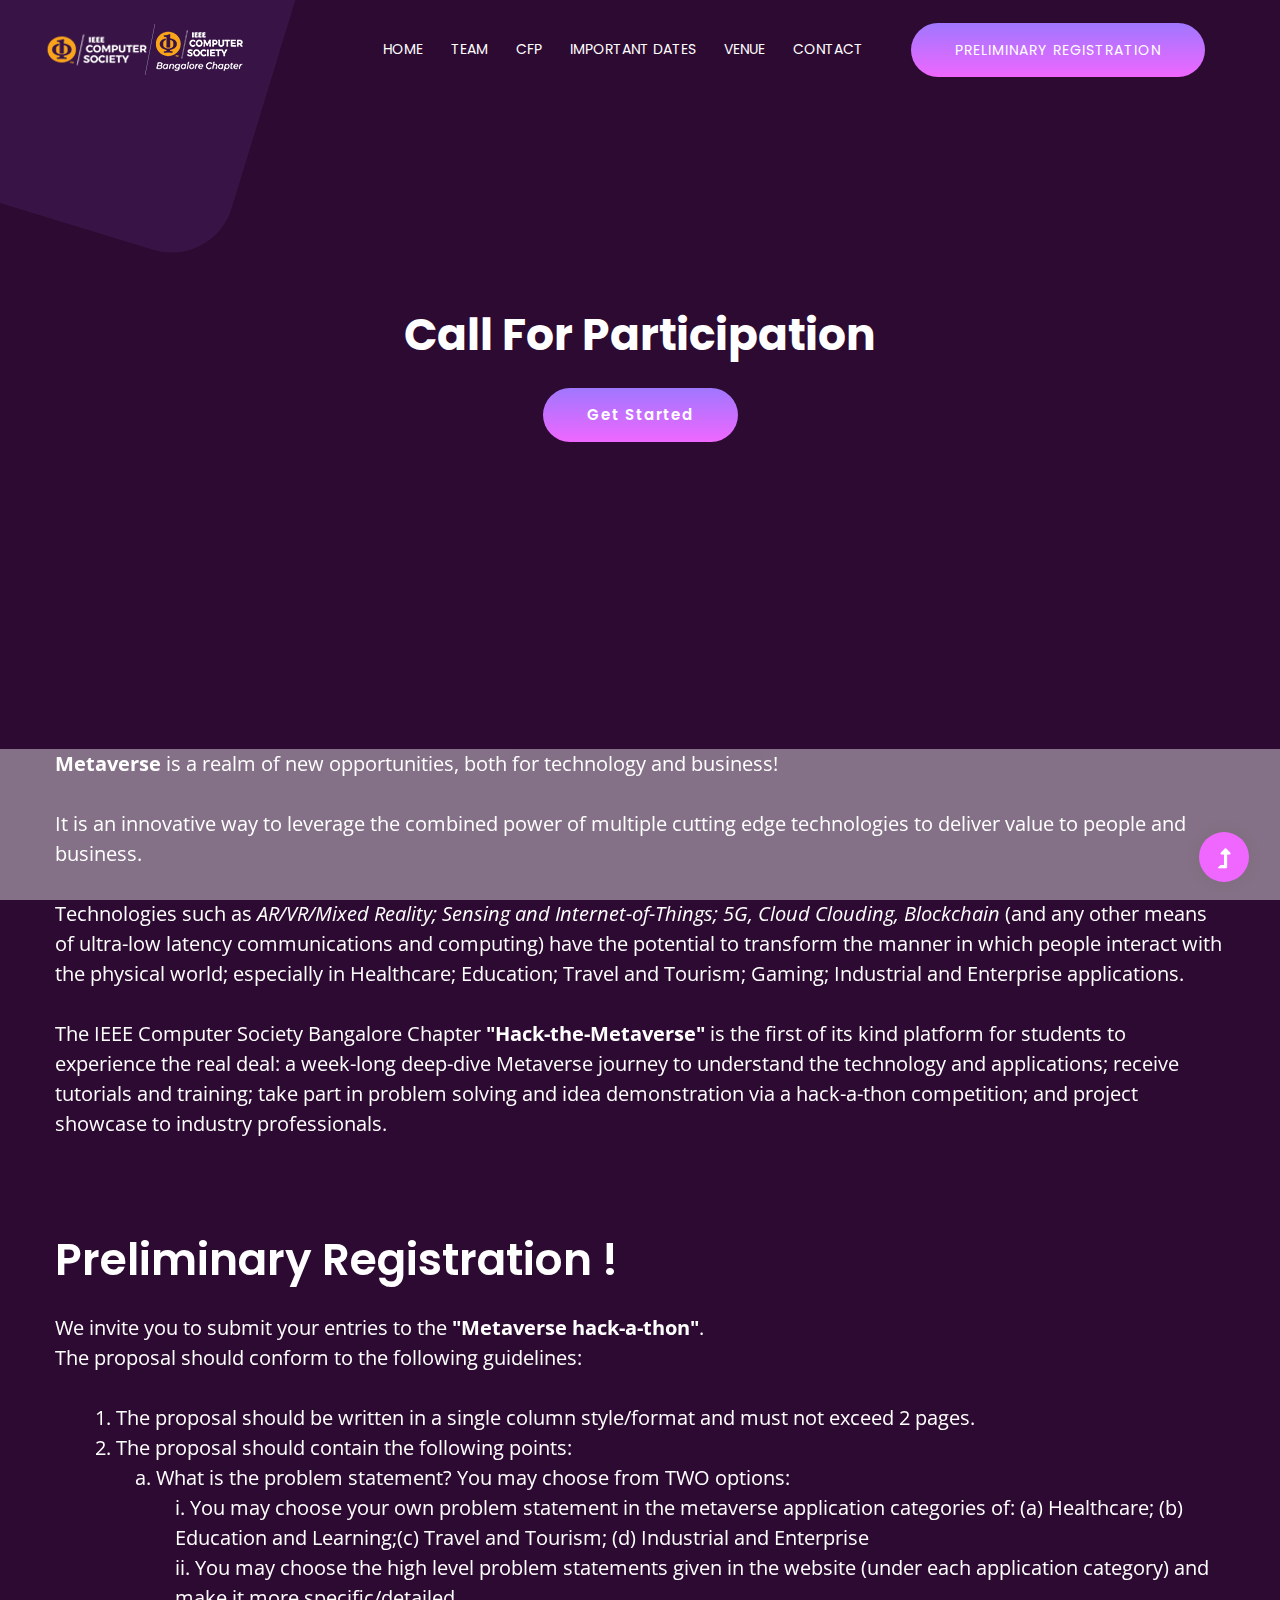
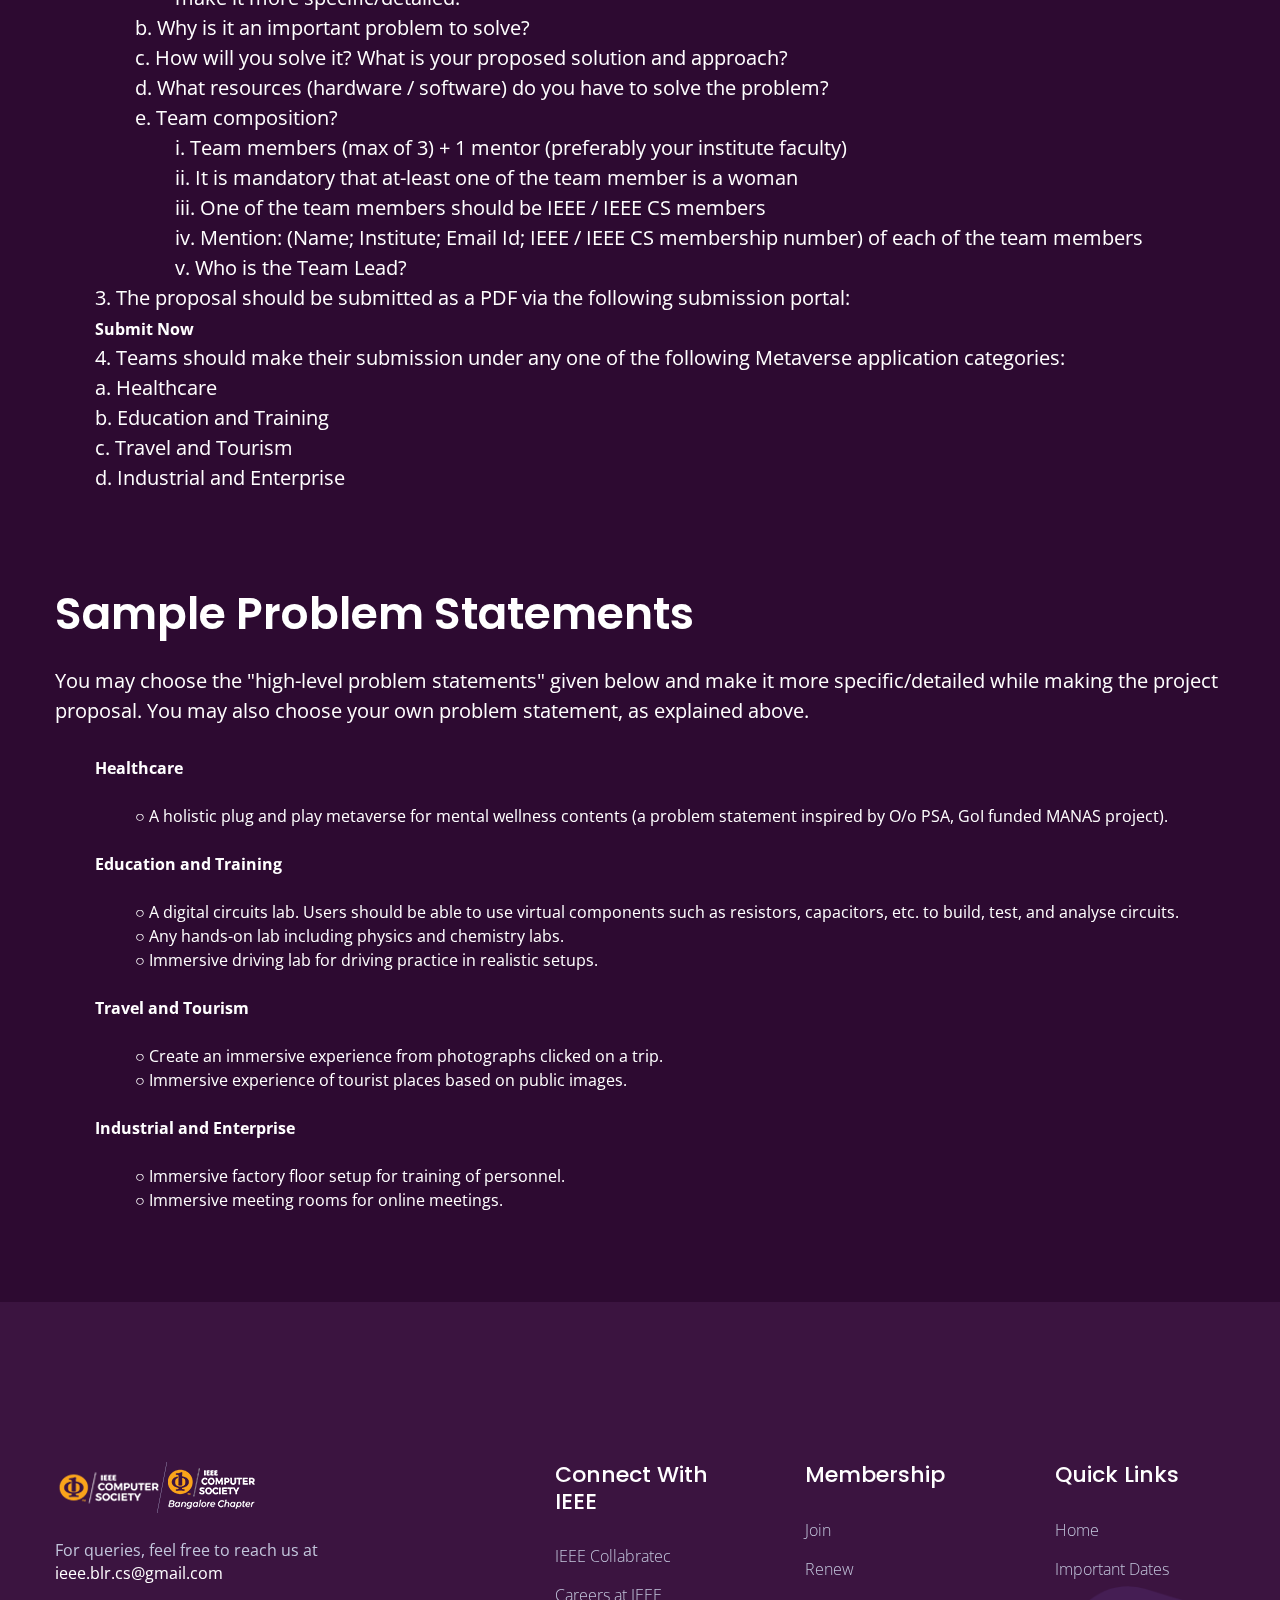
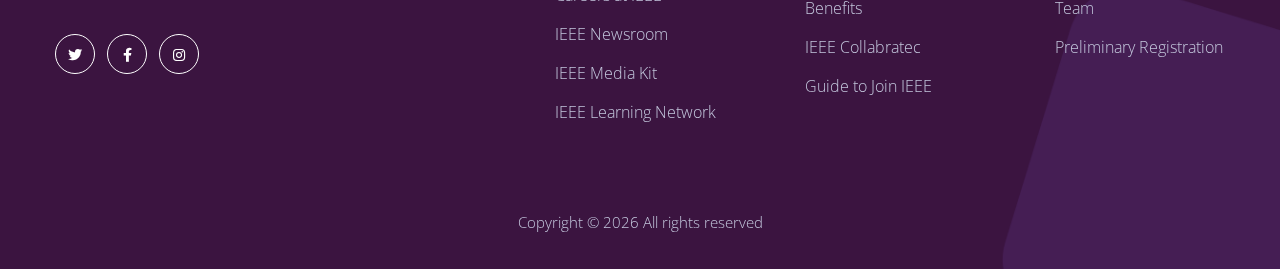
==== commit f255b920: "Navbar update" ====
--- a/cfp.html
+++ b/cfp.html
@@ -59,7 +59,7 @@
                                         <nav>
                                             <ul id="navigation">
                                                 <li><a href="index.html">Home</a></li>
-                                                <li><a href="oc.html">Organizing Committee</a></li>
+                                                <li><a href="oc.html">Team</a></li>
                                                 <li><a href="cfp.html">CFP</a></li>
                                                 <li><a href="important-dates.html">Important Dates</a></li>
                                                 <li><a href="venue.html">Venue</a></li>
@@ -315,7 +315,7 @@
                                     <ul>
                                         <li style="list-style: none;"><a href="index.html">Home</a></li>
                                         <li style="list-style: none;"><a href="index.html#dates">Important Dates</a></li>
-                                        <li style="list-style: none;"><a href="oc.html">Organizing Committee</a></li>
+                                        <li style="list-style: none;"><a href="oc.html">Team</a></li>
                                         <li style="list-style: none;"><a href="https://cmt3.research.microsoft.com/ICSM2023">Preliminary Registration</a></li>
                                     </ul>
                                 </div>
